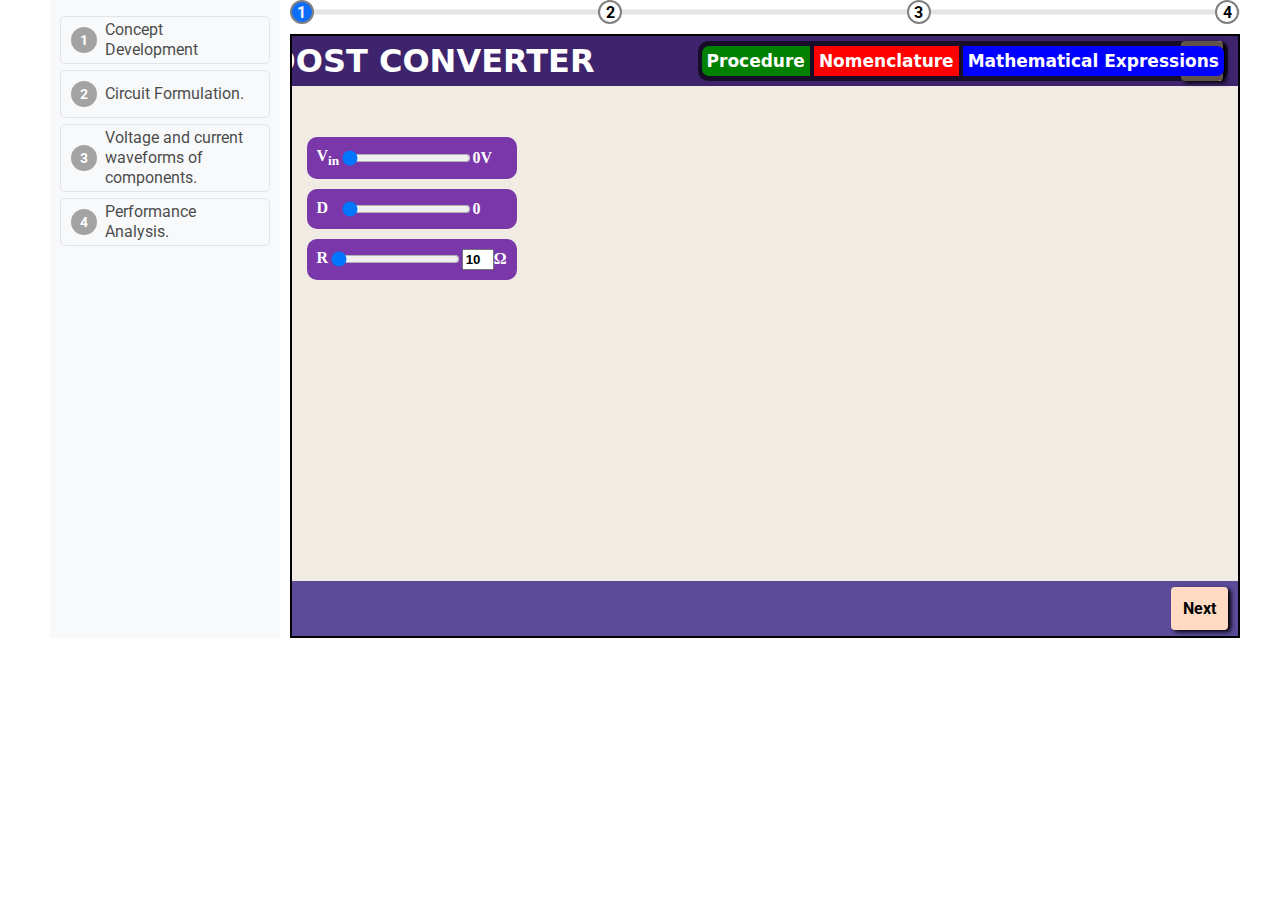
==== experiment/simulation/index.html @ bea398ca "EE1 initial commit" ====
<!DOCTYPE html>
<html lang="en">
  <head>
    <meta charset="UTF-8" />
    <meta name="viewport" content="width=device-width, initial-scale=1.0" />
    <title>Document</title>
    <link rel="stylesheet" href="./css/layout.css" />
    <link rel="stylesheet" href="./css/progressBar.css" />
    <script src="https://cdnjs.cloudflare.com/ajax/libs/animejs/3.2.1/anime.min.js"></script>
    <script src="https://cdnjs.cloudflare.com/ajax/libs/Chart.js/2.6.0/Chart.min.js"></script>
    <!-- <script src="https://cdn.jsdelivr.net/npm/chart.js"></script> -->
    <script src="https://code.jquery.com/jquery-3.7.1.js" integrity="sha256-eKhayi8LEQwp4NKxN+CfCh+3qOVUtJn3QNZ0TciWLP4=" crossorigin="anonymous"></script>
    <link rel="stylesheet" href="./css/imgs.css" />
    <link rel="stylesheet" href="./css/scenes.css" />
    <!-- <link rel="stylesheet" href="table.css" /> -->
    <link rel="stylesheet" href="./css/quiz.css" />
    <link rel="stylesheet" href="./css/certificate.css" />
    <link rel="stylesheet" href="./css/chart.css" />
    <link rel="stylesheet" href="./css/component_styling.css" />
  </head>
  <img src="" alt="" />
  <body>
    <!-- <body  onmousemove="getCursor(event)"> -->
    <!-- Mouse Position -->
    <!-- <div id="demo" style="position: absolute">
      <div id="info"></div>
    </div> -->
    <div class="main-container">
      <!-- * Drawer Side Navbar -->
      <nav id="drawer">
        <div class="codelab-time-container" style="display: none"></div>
        <div class="steps">
          <ol>
            <!-- <li class=""> 
              <a>
                <span class="step">
                  <span>Introduction</span>
                </span>
              </a>
            </li>
            <li class="">
              <a>
                <span class="step">
                  <span>Objective</span>
                </span>
              </a>
            </li> -->
            <li>
              <a>
                <span class="step">
                  <span>Concept Development</span>
                </span>
              </a>
            </li>
            <li>
              <a>
                <span class="step">
                  <span>
                    Circuit Formulation.
                  </span>
                </span>
              </a>
            </li>
            <li>
              <a>
                <span class="step">
                  <span>Voltage and current waveforms of components.</span>
                </span>
              </a>
            </li>
            <li>
              <a>
                <span class="step">
                  <span>
                    Performance Analysis.
                  </span>
                </span>
              </a>
            </li>
            <!-- <li>
              <a>
                <span class="step">
                  <span>Placing sheathing on the top of timber beam.</span>
                </span>
              </a>
            </li>
            <li>
              <a>
                <span class="step">
                  <span
                    >Placing inner and outer beam with the help of beam forming support (BFS) with extension.</span
                  >
                </span>
              </a>
            </li>
            <li>
              <a>
                <span class="step">
                  <span>Making Slab using short prop, aluminum beam and timber beam.</span>
                </span>
              </a>
            </li> -->
            <!-- <li>
              <a>
                <span class="step">
                  <span
                    >Attaching CT prop with steel waler using Head adapter and
                    foot adapter</span
                  >
                </span>
              </a>
            </li> -->
            <!-- <li> 
              <a>
                <span class="step">
                  <span
                    >Repeat step 2 to step 7 for building remaining sides</span
                  >
                </span>
              </a>
            </li> -->
            <!-- <li>
              <a>
                <span class="step">
                  <span>Completed</span>
                </span>
              </a>
            </li> -->
          </ol>
        </div>
      </nav>
      <div class="right-container">
        <div class="right-box">
          <!-- * Progress bar -->
          <section class="progress-bar">
            <div class="progressbar">
              <div class="progress" id="progress"></div>
              <div
                class="progress-step progress-step-active"
                data-title=""
              ></div>
              <div class="progress-step" data-title=""></div>
              <div class="progress-step" data-title=""></div>
              <div class="progress-step" data-title=""></div>
              <!-- <div class="progress-step" data-title=""></div> -->
              <!-- <div class="progress-step" data-title=""></div>
              <div class="progress-step" data-title=""></div> -->
              <!-- <div class="progress-step" data-title=""></div> -->
              <!-- <div class="progress-step" data-title=""></div> -->
              <!-- <div class="progress-step" data-title=""></div>
              <div class="progress-step" data-title=""></div>
              <div class="progress-step" data-title=""></div>
              <div class="progress-step" data-title=""></div> -->
            </div>
          </section>

          <main class="main-window">
            <!-- transparent layer for question -->
            <div class="transparent-box"></div>
            <section class="anime-header">
              <p style="text-transform: uppercase;position: relative;left: -80px;">BOost converter</p>
              
              <div class="btn-popup-box">
                <p class="btn-popup">Procedure</p>
                <p class="btn-popup">Nomenclature</p>
                <p class="btn-popup">Mathematical Expressions</p>
                <img class="btn-popup-window" src="" alt="" >
                <div class="btn-popup-window blur">
                </div>
              </div>

              <img
                class="btn btn-mute"
                style="height: 40px; z-index: 5; position: absolute; right: 5px"
                src="./src/images/template_imgs/speech_off_btn.png"
                title="Click To Mute"
              />
            </section>



            <!-- * Project Intro Goes Here -->
            <div class="project-intro">
              <span class="heading">Objective:</span>
              <p class="description">To Set the Beam and Slab using Flex System.</p>
              <span class="heading">Apparatus Materials:</span>
              <p class="description">
                Tripod Stand, CT prop, fourway head, Aluminium Beam, Timber Beam, Plywood Sheathing, Beam Forming support. 
              </p>
            </div>

            <!-- * Steps Heading Template -->
            <div class="step-heading">
              <p class="step-title">Step 1</p>
              <p class="step-description">
                Calculation of cross-sectional area:
              </p>
            
            </div>
            
            <!-- * Content Adder Box -->
            <ul class="content-adder-box">
              <!-- <li class="btn content-adder">Footing</li> -->
            </ul>

            <!-- * Blink Arrow -->
            <img
                class="blinkArrow"
                src="./src/images/template_imgs/blinkArrow.webp"
              />
            
            <section class="anime-main">
            <!-- <section class="anime-main" onmousemove="getCursor(event)"> -->
              <!-- * Welcome note About Experiment-->
              <div class="welcome-box">
                <img
                  class="iit-logo"
                  src="./src/images/iit-delhi-logo.png"
                  alt=""
                />
                <div class="title">
                  <span>Welcome to</span>
                  <span>Foundation in Beam Formwork Experiment</span>
                  <span
                    >of Formwork Technology in Civil Engineering Virtual
                    Lab</span
                  >
                  <span
                    >developed by Prof. K. N. Jha, Department of Civil
                    Engineering, IIT Delhi.</span
                  >
                </div>
                <div class="prof-description">
                  <img
                    class="prof-img"
                    src="./src/images/prof_image_kn_jha.jpeg"
                    alt="Prof. K. N. Jha Image"
                  />
                  <span>Prof. K. N. Jha</span>
                  <span>IIT Delhi</span>
                </div>
              </div>

              <!-- * Student Name section -->
              <form onsubmit="return false" class="user-input">
                <p>Enter your name:</p>
                <input type="text" name="" id="stuName" />
                <p class="error">Please enter your name before start</p>
                <input class="btn" id="nameSubmitBtn" type="submit" value="Start"/>
              </form>

              <!-- * Calculations Table -->
              <table class="measurements">
                <tbody>
                  <tr>
                    <th class="cell" colspan="2">Calculations:</th>
                  </tr>
                  <tr>
                    <th class="cell" scope="col">Total Length(m)</th>
                    <td class="cell"></td>
                  </tr>
                  <tr>
                    <th class="cell" scope="col">Weight(kg)</th>
                    <td class="cell"></td>
                  </tr>
                  <tr>
                    <th class="cell" scope="col">
                      Cross-sectional area (mm<sup>2</sup>)
                    </th>
                    <td class="cell"></td>
                  </tr>
                </tbody>
              </table>

              <!-- * Graphs -->
              <div class="graph_box">
                <canvas class="graph graph1"></canvas>
              </div>
              <div class="graph_box" >
                <canvas class="graph graph2"></canvas>
              </div>
              <div class="graph_box" >
                <canvas class="graph graph3"></canvas>
              </div>
              <div class="graph_box" >
                <canvas class="graph graph4"></canvas>
              </div>
              <div class="graph_box graph_box5" >
                <canvas class="graph graph5"></canvas>
              </div>
              
              <!-- part 3 first table -->
              <table class="part3_table_one">
                <thead>
                  <tr>
                    <th>S.No.</th>
                    <th>V<sub>in</sub>(V)</th>
                    <th>D</th>
                    <th>R</th>
                    <th>V<sub>o</sub>(V)</th>
                    <th>M</th>
                    <th>I<sub>in</sub>(A)</th>
                    <th>I<sub>o</sub>(A)</th>
                  </tr>
                </thead>
                <tbody>
                  <tr>
                    <td>1</td>
                    <td></td>
                    <td></td>
                    <td></td>
                    <td></td>
                    <td></td>
                    <td></td>
                    <td></td>
                  </tr>
                  <tr>
                    <td>2</td>
                    <td></td>
                    <td></td>
                    <td></td>
                    <td></td>
                    <td></td>
                    <td></td>
                    <td></td>
                  </tr>
                  <tr>
                    <td>3</td>
                    <td></td>
                    <td></td>
                    <td></td>
                    <td></td>
                    <td></td>
                    <td></td>
                    <td></td>
                  </tr>
                  <tr>
                    <td>4</td>
                    <td></td>
                    <td></td>
                    <td></td>
                    <td></td>
                    <td></td>
                    <td></td>
                    <td></td>
                  </tr>
                  <tr>
                    <td>5</td>
                    <td></td>
                    <td></td>
                    <td></td>
                    <td></td>
                    <td></td>
                    <td></td>
                    <td></td>
                  </tr>
                  <tr>
                    <td>6</td>
                    <td></td>
                    <td></td>
                    <td></td>
                    <td></td>
                    <td></td>
                    <td></td>
                    <td></td>
                  </tr>
                  <tr>
                    <td>7</td>
                    <td></td>
                    <td></td>
                    <td></td>
                    <td></td>
                    <td></td>
                    <td></td>
                    <td></td>
                  </tr>
                </tbody>
              </table>

              <!-- part 3 second table -->
              <div class="part3_table_two">
                <table>
                  <thead>
                    <tr>
                      <th colspan="2" >R1 (𝜴)</th>
                    </tr>
                    <tr>
                      <td colspan="2" class="table-btn-box btn-box1">
                        <button class="table-btn">5</button>
                        <button class="table-btn">10</button>
                        <button class="table-btn">15</button>
                      </td>
                    </tr>
                    <tr>
                      <th>D</th>
                      <th>M</th>
                    </tr>
                  </thead>
                  <tbody>
                    <tr>
                      <td>0.1</td>
                      <td></td>
                    </tr>
                    <tr>
                      <td>0.5</td>
                      <td></td>
                    </tr>
                    <tr>
                      <td>0.8</td>
                      <td></td>
                    </tr>
                    <tr>
                      <td>0.83</td>
                      <td></td>
                    </tr>
                    <tr>
                      <td>0.86</td>
                      <td></td>
                    </tr>
                    <tr>
                      <td>0.89</td>
                      <td></td>
                    </tr>
                    <tr>
                      <td>0.92</td>
                      <td></td>
                    </tr>
                  </tbody>
                </table>
               
                <table >
                  <thead>
                    <tr>
                      <th colspan="2" >R2 (𝜴)</th>
                    </tr>
                    <tr>
                      <td colspan="2" class="table-btn-box btn-box2 deactive">
                        <button class="table-btn">40</button>
                        <button class="table-btn">50</button>
                        <button class="table-btn">60</button>
                      </td>
                    </tr>
                    <tr>
                      <th>D</th>
                      <th>M</th>
                    </tr>
                  </thead>
                  <tbody>
                    <tr>
                      <td>0.1</td>
                      <td></td>
                    </tr>
                    <tr>
                      <td>0.5</td>
                      <td></td>
                    </tr>
                    <tr>
                      <td>0.8</td>
                      <td></td>
                    </tr>
                    <tr>
                      <td>0.83</td>
                      <td></td>
                    </tr>
                    <tr>
                      <td>0.86</td>
                      <td></td>
                    </tr>
                    <tr>
                      <td>0.89</td>
                      <td></td>
                    </tr>
                    <tr>
                      <td>0.92</td>
                      <td></td>
                    </tr>
                  </tbody>
                </table>
                
                <table >
                  <thead>
                    <tr>
                      <th colspan="2" >R3 (𝜴)</th>
                    </tr>
                    <tr>
                      <td colspan="2" class="table-btn-box btn-box3 deactive">
                        <button class="table-btn">300</button>
                        <button class="table-btn">325</button>
                        <button class="table-btn">350</button>
                      </td>
                    </tr>
                    <tr>
                      <th>D</th>
                      <th>M</th>
                    </tr>
                  </thead>
                  <tbody>
                    <tr>
                      <td>0.1</td>
                      <td></td>
                    </tr>
                    <tr>
                      <td>0.5</td>
                      <td></td>
                    </tr>
                    <tr>
                      <td>0.8</td>
                      <td></td>
                    </tr>
                    <tr>
                      <td>0.83</td>
                      <td></td>
                    </tr>
                    <tr>
                      <td>0.86</td>
                      <td></td>
                    </tr>
                    <tr>
                      <td>0.89</td>
                      <td></td>
                    </tr>
                    <tr>
                      <td>0.92</td>
                      <td></td>
                    </tr>
                  </tbody>
                </table>
              </div>

          <!-- part 3 first table -->
              <table class="part3_table_three">
                <thead>
                  <tr>
                    <th>S.No.</th>
                    <th>V<sub>in</sub>(V)</th>
                    <th>D</th>
                    <th>R<sub>1</sub></th>
                    <th>V<sub>o</sub>(V)</th>
                    <th>M</th>
                    <th>I<sub>in</sub>(A)</th>
                    <th>I<sub>o</sub>(A)</th>
                    <th>P<sub>in</sub>(W)</th>
                    <th>P<sub>o</sub>(W)</th>
                    <th>η %</th>
                  </tr>
                </thead>
                <tbody>
                  <tr>
                    <td>1</td>
                    <td></td>
                    <td></td>
                    <td></td>
                    <td></td>
                    <td></td>
                    <td></td>
                    <td></td>
                    <td></td>
                    <td></td>
                    <td></td>
                  </tr>
                  <tr>
                    <td>2</td>
                    <td></td>
                    <td></td>
                    <td></td>
                    <td></td>
                    <td></td>
                    <td></td>
                    <td></td>
                    <td></td>
                    <td></td>
                    <td></td>
                  </tr>
                  <tr>
                    <td>3</td>
                    <td></td>
                    <td></td>
                    <td></td>
                    <td></td>
                    <td></td> 
                    <td></td>
                    <td></td>
                    <td></td>
                    <td></td>
                    <td></td>
                  </tr>
                  <tr>
                    <td>4</td>
                    <td></td>
                    <td></td>
                    <td></td>
                    <td></td>
                    <td></td>
                    <td></td>
                    <td></td>
                    <td></td>
                    <td></td>
                    <td></td>
                  </tr>
                  <tr>
                    <td>5</td>
                    <td></td>
                    <td></td>
                    <td></td>
                    <td></td>
                    <td></td>
                    <td></td>
                    <td></td>
                    <td></td>
                    <td></td>
                    <td></td>
                  </tr>
                  <tr>
                    <td>6</td>
                    <td></td>
                    <td></td>
                    <td></td>
                    <td></td>
                    <td></td>
                    <td></td>
                    <td></td>
                    <td></td>
                    <td></td>
                    <td></td>
                  </tr>
                  <tr>
                    <td>7</td>
                    <td></td>
                    <td></td>
                    <td></td>
                    <td></td>
                    <td></td>
                    <td></td>
                    <td></td>
                    <td></td>
                    <td></td>
                    <td></td>
                  </tr>
                </tbody>
              </table>

               <!-- part 3 four table -->
               <table class="part3_table_four">
                <thead>
                  <tr>
                    <th>v<sub>in</sub>(V)</th>
                    <th>D</th>
                    <th>R</th>
                    <th>v<sub>o</sub>(V)</th>
                    <th>M</th>
                    <th>I<sub>L2</sub>(A)</th>
                    <th>I<sub>o</sub>(A)</th>
                    
                  </tr>
                </thead>
                <tbody>
                  <tr>
                    <td></td>
                    <td></td>
                    <td></td>
                    <td></td>
                    <td></td>
                    <td></td>
                    <td></td>
                    
                  </tr>
                  
                </tbody>
              </table>

              <table class="part3_table_four_2">
                <thead>
                  <tr>
                    <th>Component</th>
                    <th>Voltage Rating (V)</th>
                    <th>Current Rating (A)</th>
                  </tr>
                </thead>
                <tbody>
                  <tr>
                    <td>Switch(v<sub>S</sub>, i<sub>S</sub>)</td>
                    <td>> v<sub>0</sub> (value)</td>
                    <td>> i<sub>L2</sub> (value)</td>
                  </tr>
                  <tr>
                    <td>Diode(v<sub>D</sub>, i<sub>D</sub>)</td>
                    <td>> v<sub>0</sub> (value)</td>
                    <td>> i<sub>L2</sub> (value)</td>
                  </tr>
                  <tr>
                    <td>Capacitor(v<sub>C</sub>, i<sub>C</sub>)</td>
                    <td>> v<sub>0</sub> (value)</td>
                    <td>> (i<sub>L2</sub>-i<sub>0</sub>) (value)</td>
                  </tr>
                </tbody>
              </table>

              <!-- * Result table -->
              <!-- removed -->

              <!-- * chart Js Canvas-->
              <div class="chart">
                <canvas id="myChart"></canvas>
              </div>
                          
              <!-- * Input box format for in anime questions -->
              <form onsubmit="return false" class="temp-input">
                <span class="text1"></span
                ><input class="input" type="text" name="" id="ipnum" /><span
                  class="text2"
                ></span>
                <p class="error"></p>
                <input class="submit-btn btn" type="submit" value="Submit" />
              </form>

              <!-- * Template element -->
              <div class="utm-button"></div>

              <!-- * Quiz container -->
              <div class="quiz-container" id="quiz">
                <div class="quiz-header">
                  <div class="title">
                    <h2 id="question">Question text</h2>
                    <!-- <span id="closeQuiz">X</span> -->
                  </div>
                  <ul>
                    <li>
                      <input type="radio" id="a" name="answer" class="answer" />
                      <label id="a_text" for="a">Question</label>
                    </li>
                    <li>
                      <input type="radio" id="b" name="answer" class="answer" />
                      <label id="b_text" for="b">Question</label>
                    </li>
                    <li>
                      <input type="radio" id="c" name="answer" class="answer" />
                      <label id="c_text" for="c">Question</label>
                    </li>
                    <li>
                      <input type="radio" id="d" name="answer" class="answer" />
                      <label id="d_text" for="d">Question</label>
                    </li>
                    <li>
                      <p id="quizAns" style="color: green">India</p>
                    </li>
                  </ul>
                </div>
                <button id="quizSubmit">Submit</button>
              </div>

              <!-- * End Certificate Template -->
              <div class="certificate">
                <div class="header">
                  <img src="./src/images/logo.png" alt="" class="logo" />
                  <span class="title cursive">Certificate of Completion</span>
                </div>
                <div class="student-detail">
                  <div class="row">
                    <span
                      style="text-transform: capitalize"
                      class="bold red"
                      id="certificateStuName"
                      >Sneha Jadon</span
                    >
                  </div>
                  <div class="row">
                    <span class="cursive" style="text-align: center"
                      >has succesfully performed Virtaul Lab Experiment on
                    </span>
                    <span
                      style="font-size: 1.5rem; text-transform: capitalize"
                      class="bold sans red"
                      >Foundation in foamwork</span
                    >
                  </div>
                  <div class="">
                    <!-- <span class="cursive">and secured</span>
                    <span class="bold sans" id="quizScore">0</span>
                    <span class="bold sans">/5 Marks</span>
                    <span class="cursive">at</span> -->
                    <span class="bold sans" id="certificateDate"
                      >Date 10-10-2023</span
                    >
                  </div>
                  <div class="row">
                    <span class="cursive"
                      >which is developed by
                      <span class="bold sans">VIRTUAL LABS - IIT Delhi</span>
                    </span>
                  </div>
                </div>
              </div>

              <!-- * Slider Box -->
              <div class="slider-box" style="z-index: 1000">
                <div class="slider slider_vIn">
                  <span class="title">V<sub>in</sub></span>
                  <div class="range-slider">
                    <input
                      class="range-slider__range"
                      type="range"
                      value="12"
                      min="12"
                      max="36"
                      step="12"
                    />
                    <span class="range-slider__value">0</span>
                    <span> V</span>
                  </div>
                </div>
          
                <div class="slider slider_D">
                  <span class="title">D</span>
                  <div class="range-slider">
                    <input
                      class="range-slider__range"
                      type="range"
                      value="0.1"
                      min="0.1"
                      max="0.95"
                      step="0.01"
                    />
                    <span class="range-slider__value">0</span>
                    <span></span>
                  </div>
                </div>
          
                <div class="slider slider_R">
                  <span class="title">R</span>
                  <div class="range-slider">
                    <input
                      class="range-slider__range"
                      type="range"
                      value="10"
                      min="10"
                      max="500"
                    />
                    <input
                      value="10"
                      type="input"
                      class="range-slider__value resistance-input"
                    />
                    <span> Ω</span>
                  </div>
                </div>
              </div>

              <!-- ! Delte Reset Buttons -->
              <div class="btn btn-reset">
                Reset                
              </div>
              <div class="btn btn-delete">
                Delete
              </div>

              <!--! transparent html element  -->

              <button class="btn-transparent btn btn-deactive">
                Next
              </button>

              <!-- * Images that is used in all steps -->
              <!-- * class main-window-imgs -->
              <!-- ! Example -->
                  <!-- ! Red blink arrow -->
              <img
                class="blinkArrowRed"
                src="./src/images/template_imgs/blinkArrowRed.png"
              />
              
              <img
                class="main-window-imgs"
                src="./src/images/template_imgs/arrow.png"
                title="arrow"
                alt="arrow"
              />

              <img
                class="main-window-imgs"
                src="./src/images/template_imgs/blinkArrow.webp"
              />

              <img
                class="main-window-imgs"
                src="./src/images/template_imgs/laerrow.png"
                title="laerrow"
                alt="laerrow"
              />

              <img
                class="main-window-imgs"
                src="./src/images/template_imgs/laerrow2.png"
                title="laerrow2"
                alt="laerrow2"
              />

              <img
                class="main-window-imgs"
                src="./src/images/template_imgs/logo.png"
                title="logo"
                alt="logo"
              />

              <img
                class="main-window-imgs"
                src="./src/images/template_imgs/man.png"
                title="man"
                alt="man"
              />

              <img
                class="main-window-imgs"
                src="./src/images/template_imgs/measurearrow.png"
                title="measurearrow"
                alt="measurearrow"
              />

              <img
                class="main-window-imgs"
                src="./src/images/template_imgs/measurearrow2.png"
                title="measurearrow2"
                alt="measurearrow2"
              />

              <img
                class="main-window-imgs"
                src="./src/images/template_imgs/redsize.png"
                title="redsize"
                alt="redsize"
              />

              <img
                class="main-window-imgs"
                src="./src/images/template_imgs/speech_off_btn.png"
                title="speech_off_btn"
                alt="speech_off_btn"
              />

              <img
                class="main-window-imgs"
                src="./src/images/template_imgs/speech_on_btn.png"
                title="speech_on_btn"
                alt="speech_on_btn"
              />

              <img
                class="main-window-imgs"
                src="./src/images/template_imgs/talk_cloud.png"
                title="talk_cloud"
                alt="talk_cloud"
              />
              <img
                class="main-window-imgs"
                src="./src/images/template_imgs/iit-delhi-logo.png"
                title="iit-delhi-logo"
                alt="iit-delhi-logo"
              />
              
            
    <!-- <img
    class="main-window-imgs"
    src="./src/images/aluminium_beam1.png"
    title="aluminium_beam1.png"
    alt="aluminium_beam1.png"
/> -->



<img
class="main-window-imgs"
src="./src/images/box_img.png"
title="box_img.png"
alt="box_img.png"
/>

<img
class="main-window-imgs"
src="./src/images/component_battery.png"
title="component_battery.png"
alt="component_battery.png"
/>

<img
class="main-window-imgs"
src="./src/images/component_capacitor.png"
title="component_capacitor.png"
alt="component_capacitor.png"
/>

<img
class="main-window-imgs"
src="./src/images/component_diode.png"
title="component_diode.png"
alt="component_diode.png"
/>

<img
class="main-window-imgs"
src="./src/images/component_inductor.png"
title="component_inductor.png"
alt="component_inductor.png"
/>

<img
class="main-window-imgs"
src="./src/images/component_mosfet.png"
title="component_mosfet.png"
alt="component_mosfet.png"
/>

<img
class="main-window-imgs"
src="./src/images/component_register.png"
title="component_register.png"
alt="component_register.png"
/>

<img
class="main-window-imgs"
src="./src/images/full_circuit.png"
title="full_circuit.png"
alt="full_circuit.png"
/>

<img
class="main-window-imgs"
src="./src/images/full_circuit2.png"
title="full_circuit2.png"
alt="full_circuit2.png"
/>
<img
class="main-window-imgs"
src="./src/images/circuit_full_2.png"
title="circuit_full_2.png"
alt="circuit_full_2.png"
/>

<img
class="main-window-imgs"
src="./src/images/circuit_full_3.png"
title="circuit_full_3.png"
alt="circuit_full_3.png"
/>

<img
class="main-window-imgs"
src="./src/images/part_3_graph_arrow.png"
title="part_3_graph_arrow.png"
alt="part_3_graph_arrow.png"
/>

<img
class="main-window-imgs" 
style="cursor: pointer;"
src="./src/images/part_3_option_1.png"
title="part_3_option_1.png"
alt="part_3_option_1.png"
/>

<img
class="main-window-imgs" 
style="cursor: pointer;"
src="./src/images/part_3_option_2.png"
title="part_3_option_2.png"
alt="part_3_option_2.png"
/>

<img
class="main-window-imgs" 
style="cursor: pointer;"
src="./src/images/part_3_option_3.png"
title="part_3_option_3.png"
alt="part_3_option_3.png"
/>

<img
class="main-window-imgs" 
style="cursor: pointer;"
src="./src/images/part_3_option_4.png"`
title="part_3_option_4.png"
alt="part_3_option_4.png"
/>

<img
class="btn-record main-window-imgs"
style="cursor: pointer;z-index: 1000;"
src="./src/images/record_btn.png"
/>
<img
class="main-window-imgs"
src="./src/images/part_2_circuit.png"
/>

<img
class="main-window-imgs"
src="./src/images/part_2_graph_1.png"
/>

<img
class="main-window-imgs"
src="./src/images/part_2_graph_2.png"
/>

<img
class="main-window-imgs"
src="./src/images/part_2_graph_3.png"
/>

<img
class="main-window-imgs"
src="./src/images/run_btn.png"
/>

<img
        class="main-window-imgs"
        src="./src/images/right_tick.png"
    />
    <img
    class="main-window-imgs"
    src="./src/images/right_tick.png"
    alt="right_tick.png"
/>
    <img
    class="main-window-imgs"
    src="./src/images/right_tick.png"
    alt="right_tick.png"
/>
    <img
    class="main-window-imgs"
    src="./src/images/right_tick.png"
    alt="right_tick.png"
/>
    <img
    class="main-window-imgs"
    src="./src/images/right_tick.png"
    alt="right_tick.png"
/>
<img
        class="main-window-imgs"
        src="./src/images/graph2_arrow.png"
    />
<img
        class="main-window-imgs"
        src="./src/images/graph2_arrow.png"
    />
<img
        class="main-window-imgs"
        src="./src/images/part_2_graph_empty.png"
    />
<img
        class="main-window-imgs"
        src="./src/images/part_3_option_4_graph.png"
    />

    <!-- Theory -->

    <img
    class="main-window-imgs theory"
    src="./src/images/Theory/slide_1.png"
    alt="slide_1.png"
/>

 <img
    class="main-window-imgs theory"
    src="./src/images/Theory/slide_2.png"
    alt="slide_2.png"
/>

 <img
    class="main-window-imgs theory"
    src="./src/images/Theory/slide_3_page_1.png"
    alt="slide_3_page_1.png"
/>

 <img
    class="main-window-imgs theory"
    src="./src/images/Theory/slide_3_page_2.png"
    alt="slide_3_page_2.png"
/>

 <img
    class="main-window-imgs theory"
    src="./src/images/Theory/slide_3_page_3.png"
    alt="slide_3_page_3.png"
/>

 <img
    class="main-window-imgs theory"
    src="./src/images/Theory/slide_3_page_4.png"
    alt="slide_3_page_4.png"
/>

 <img
    class="main-window-imgs theory"
    src="./src/images/Theory/slide_4_page_1.png"
    alt="slide_4_page_1.png"
/>

 <img
    class="main-window-imgs theory"
    src="./src/images/Theory/slide_4_page_1_fan.png"
    alt="slide_4_page_1_fan.png"
/>

 <img
    class="main-window-imgs theory"
    src="./src/images/Theory/slide_4_page_2_battery_1.png"
    alt="slide_4_page_2_battery_1.png"
/>

 <img
    class="main-window-imgs theory"
    src="./src/images/Theory/slide_4_page_2_battery_2.png"
    alt="slide_4_page_2_battery_2.png"
/>

 <img
    class="main-window-imgs theory"
    src="./src/images/Theory/slide_4_page_2_battery_3.png"
    alt="slide_4_page_2_battery_3.png"
/>

 <img
    class="main-window-imgs theory"
    src="./src/images/Theory/slide_4_page_2_volt_text.png"
    alt="slide_4_page_2_volt_text.png"
/>

 <img
    class="main-window-imgs theory"
    src="./src/images/Theory/slide_4_page_3_text_1.png"
    alt="slide_4_page_3_text_1.png"
/>

 <img
    class="main-window-imgs theory"
    src="./src/images/Theory/slide_4_page_3_text_2.png"
    alt="slide_4_page_3_text_2.png"
/>

 <img
    class="main-window-imgs theory"
    src="./src/images/Theory/slide_4_page_3_wire.png"
    alt="slide_4_page_3_wire.png"
/>

 <img
    class="main-window-imgs theory"
    src="./src/images/Theory/slide_5_page_1.png"
    alt="slide_5_page_1.png"
/>

 <img
    class="main-window-imgs theory"
    src="./src/images/Theory/slide_5_page_2_text_1.png"
    alt="slide_5_page_2_text_1.png"
/>

 <img
    class="main-window-imgs theory"
    src="./src/images/Theory/slide_5_page_2_volt_text.png"
    alt="slide_5_page_2_volt_text.png"
/>

 <img
    class="main-window-imgs theory"
    src="./src/images/Theory/slide_5_page_3_1_text_1.png"
    alt="slide_5_page_3_1_text_1.png"
/>

 <img
    class="main-window-imgs theory"
    src="./src/images/Theory/slide_5_page_3_2_wire.png"
    alt="slide_5_page_3_2_wire.png"
/>

 <img
    class="main-window-imgs theory"
    src="./src/images/Theory/slide_5_page_3_3_light.png"
    alt="slide_5_page_3_3_light.png"
/>

 <img
    class="main-window-imgs theory"
    src="./src/images/Theory/slide_5_page_3_4_blast.gif"
    alt="slide_5_page_3_4_blast.gif"
/>

 <img
    class="main-window-imgs theory"
    src="./src/images/Theory/slide_5_page_3_5_cross.png"
    alt="slide_5_page_3_5_cross.png"
/>

 <img
    class="main-window-imgs theory"
    src="./src/images/Theory/slide_5_page_3_6_emoji.png"
    alt="slide_5_page_3_6_emoji.png"
/>

 <img
    class="main-window-imgs theory"
    src="./src/images/Theory/slide_5_page_3_7_text_2.png"
    alt="slide_5_page_3_7_text_2.png"
/>

 <img
    class="main-window-imgs theory"
    src="./src/images/Theory/slide_5_page_3_8_text_3.png"
    alt="slide_5_page_3_8_text_3.png"
/>

 <img
    class="main-window-imgs theory"
    src="./src/images/Theory/slide_5_page_4_1_text_1.png"
    alt="slide_5_page_4_1_text_1.png"
/>

 <img
    class="main-window-imgs theory"
    src="./src/images/Theory/slide_6_page_1.png"
    alt="slide_6_page_1.png"
/>

 <img
    class="main-window-imgs theory"
    src="./src/images/Theory/slide_6_page_2_1_text_1.png"
    alt="slide_6_page_2_1_text_1.png"
/>

 <img
    class="main-window-imgs theory"
    src="./src/images/Theory/slide_6_page_2_2_emoji_blink.png"
    alt="slide_6_page_2_2_emoji_blink.png"
/>

 <img
    class="main-window-imgs theory"
    src="./src/images/Theory/slide_6_page_3_1_text_1.png"
    alt="slide_6_page_3_1_text_1.png"
/>

 <img
    class="main-window-imgs theory"
    src="./src/images/Theory/slide_6_page_3_2_emoji_blink.png"
    alt="slide_6_page_3_2_emoji_blink.png"
/>

 <img
    class="main-window-imgs theory"
    src="./src/images/Theory/slide_7_page_1_1.png"
    alt="slide_7_page_1_1.png"
/>

 <img
    class="main-window-imgs theory"
    src="./src/images/Theory/slide_7_page_1_2.png"
    alt="slide_7_page_1_2.png"
/>

 <img
    class="main-window-imgs theory"
    src="./src/images/Theory/slide_7_page_1_3.png"
    alt="slide_7_page_1_3.png"
/>

 <img
    class="main-window-imgs theory"
    src="./src/images/Theory/slide_8_page_1.png"
    alt="slide_8_page_1.png"
/>

 <img
    class="main-window-imgs theory"
    src="./src/images/Theory/slide_8_page_2_and_rotate_the_fan.png"
    alt="slide_8_page_2_and_rotate_the_fan.png"
/>

 <img
    class="main-window-imgs theory"
    src="./src/images/Theory/slide_8_page_3_1.png"
    alt="slide_8_page_3_1.png"
/>

 <img
    class="main-window-imgs theory"
    src="./src/images/Theory/slide_8_page_3_2_light.png"
    alt="slide_8_page_3_2_light.png"
/>

 <img
    class="main-window-imgs theory"
    src="./src/images/Theory/slide_8_page_3_3_blank.png"
    alt="slide_8_page_3_3_blank.png"
/>

 <img
    class="main-window-imgs theory"
    src="./src/images/Theory/slide_8_page_3_4_emoji.png"
    alt="slide_8_page_3_4_emoji.png"
/>

 <img
    class="main-window-imgs theory"
    src="./src/images/Theory/slide_8_page_3_5_text.png"
    alt="slide_8_page_3_5_text.png"
/>

 <img
    class="main-window-imgs theory"
    src="./src/images/Theory/slide_9.png"
    alt="slide_9.png"
/>

 <img
    class="main-window-imgs theory"
    src="./src/images/Theory/slide_10_page_1.png"
    alt="slide_10_page_1.png"
/>

 <img
    class="main-window-imgs theory"
    src="./src/images/Theory/slide_10_page_2.png"
    alt="slide_10_page_2.png"
/>

 <img
    class="main-window-imgs theory"
    src="./src/images/Theory/slide_10_page_3.png"
    alt="slide_10_page_3.png"
/>

 <img
    class="main-window-imgs theory"
    src="./src/images/Theory/slide_10_page_4_1.png"
    alt="slide_10_page_4_1.png"
/>

 <img
    class="main-window-imgs theory"
    src="./src/images/Theory/slide_10_page_4_2_plus.png"
    alt="slide_10_page_4_2_plus.png"
/>

 <img
    class="main-window-imgs theory"
    src="./src/images/Theory/slide_10_page_4_3_minus.png"
    alt="slide_10_page_4_3_minus.png"
/>

 <img
    class="main-window-imgs theory"
    src="./src/images/Theory/slide_10_page_4_4_arrow.png"
    alt="slide_10_page_4_4_arrow.png"
/>

 <img
    class="main-window-imgs theory"
    src="./src/images/Theory/slide_10_page_4_5_text.png"
    alt="slide_10_page_4_5_text.png"
/>

 <img
    class="main-window-imgs theory"
    src="./src/images/Theory/slide_11_page_1.png"
    alt="slide_11_page_1.png"
/>

 <img
    class="main-window-imgs theory"
    src="./src/images/Theory/slide_11_page_2_1.png"
    alt="slide_11_page_2_1.png"
/>

 <img
    class="main-window-imgs theory"
    src="./src/images/Theory/slide_11_page_2_2_blink.png"
    alt="slide_11_page_2_2_blink.png"
/>

 <img
    class="main-window-imgs theory"
    src="./src/images/Theory/slide_11_page_3_1.png"
    alt="slide_11_page_3_1.png"
/>

 <img
    class="main-window-imgs theory"
    src="./src/images/Theory/slide_11_page_3_2_rotate_it.png"
    alt="slide_11_page_3_2_rotate_it.png"
/>

 <img
    class="main-window-imgs theory"
    src="./src/images/Theory/slide_11_page_3_3_text_and_arrow.png"
    alt="slide_11_page_3_3_text_and_arrow.png"
/>

 <img
    class="main-window-imgs theory"
    src="./src/images/Theory/slide_12_page_1.png"
    alt="slide_12_page_1.png"
/>

 <img
    class="main-window-imgs theory"
    src="./src/images/Theory/slide_12_page_2_1_pwm_blink.png"
    alt="slide_12_page_2_1_pwm_blink.png"
/>

 <img
    class="main-window-imgs theory"
    src="./src/images/Theory/slide_12_page_2_2.png"
    alt="slide_12_page_2_2.png"
/>

 <img
    class="main-window-imgs theory"
    src="./src/images/Theory/slide_12_page_2_3_text.png"
    alt="slide_12_page_2_3_text.png"
/>

 <img
    class="main-window-imgs theory"
    src="./src/images/Theory/slide_12_page_3_1_pwn_blink.png"
    alt="slide_12_page_3_1_pwn_blink.png"
/>

 <img
    class="main-window-imgs theory"
    src="./src/images/Theory/slide_12_page_3_2.png"
    alt="slide_12_page_3_2.png"
/>

 <img
    class="main-window-imgs theory"
    src="./src/images/Theory/slide_12_page_3_3_text.png"
    alt="slide_12_page_3_3_text.png"
/>

 <img
    class="main-window-imgs theory"
    src="./src/images/Theory/slide_12_page_3_4_text_2.png"
    alt="slide_12_page_3_4_text_2.png"
/>

 <img
    class="main-window-imgs theory"
    src="./src/images/Theory/slide_13_page_1.png"
    alt="slide_13_page_1.png"
/>

 <img
    class="main-window-imgs theory"
    src="./src/images/Theory/slide_13_page_2.png"
    alt="slide_13_page_2.png"
/>

 <img
    class="main-window-imgs theory"
    src="./src/images/Theory/slide_13_page_3_1_plus.png"
    alt="slide_13_page_3_1_plus.png"
/>

 <img
    class="main-window-imgs theory"
    src="./src/images/Theory/slide_13_page_3_2_minus_rotate_both.png"
    alt="slide_13_page_3_2_minus_rotate_both.png"
/>

 <img
    class="main-window-imgs theory"
    src="./src/images/Theory/slide_13_page_3_4.png"
    alt="slide_13_page_3_4.png"
/>

 <img
    class="main-window-imgs theory"
    src="./src/images/Theory/slide_13_page_3_5_text.png"
    alt="slide_13_page_3_5_text.png"
/>
<img
        class="main-window-imgs theory"
        src="./src/images/Theory/slide_14_helper.png"
        alt="slide_14_helper.png"
    />
    
     <img
        class="main-window-imgs theory"
        src="./src/images/Theory/slide_14_page_1.png"
        alt="slide_14_page_1.png"
    />
    
     <img
        class="main-window-imgs theory"
        src="./src/images/Theory/slide_14_page_1_ball.png"
        alt="slide_14_page_1_ball.png"
    />
    
     <img
        class="main-window-imgs theory"
        src="./src/images/Theory/slide_14_page_2_1_blink.png"
        alt="slide_14_page_2_1_blink.png"
    />
    
     <img
        class="main-window-imgs theory"
        src="./src/images/Theory/slide_14_page_2_2_text.png"
        alt="slide_14_page_2_2_text.png"
    />
    
     <img
        class="main-window-imgs theory"
        src="./src/images/Theory/slide_14_page_3_1_symbols.png"
        alt="slide_14_page_3_1_symbols.png"
    />
    
     <img
        class="main-window-imgs theory"
        src="./src/images/Theory/slide_14_page_3_2_green_graph_and_start_ball.png"
        alt="slide_14_page_3_2_green_graph_and_start_ball.png"
    />
    
     <img
        class="main-window-imgs theory"
        src="./src/images/Theory/slide_14_page_3_3_white_image_for_blue_line.png"
        alt="slide_14_page_3_3_white_image_for_blue_line.png"
    />
    
     <img
        class="main-window-imgs theory"
        src="./src/images/Theory/slide_15_page_1.png"
        alt="slide_15_page_1.png"
    />
    
     <img
        class="main-window-imgs theory"
        src="./src/images/Theory/slide_15_page_1_ball.png"
        alt="slide_15_page_1_ball.png"
    />
    
     <img
        class="main-window-imgs theory"
        src="./src/images/Theory/slide_15_page_1_green_graph.png"
        alt="slide_15_page_1_green_graph.png"
    />
    
     <img
        class="main-window-imgs theory"
        src="./src/images/Theory/slide_15_page_1_minus.png"
        alt="slide_15_page_1_minus.png"
    />
    
     <img
        class="main-window-imgs theory"
        src="./src/images/Theory/slide_15_page_1_plus.png"
        alt="slide_15_page_1_plus.png"
    />
    
     <img
        class="main-window-imgs theory"
        src="./src/images/Theory/slide_15_page_2_1_blink.png"
        alt="slide_15_page_2_1_blink.png"
    />
    
     <img
        class="main-window-imgs theory"
        src="./src/images/Theory/slide_15_page_2_2_text.png"
        alt="slide_15_page_2_2_text.png"
    />
    
     <img
        class="main-window-imgs theory"
        src="./src/images/Theory/slide_15_page_3_1_arrow_and_text.png"
        alt="slide_15_page_3_1_arrow_and_text.png"
    />
    
     <img
        class="main-window-imgs theory"
        src="./src/images/Theory/slide_15_page_3_1_white.png"
        alt="slide_15_page_3_1_white.png"
    />
    
     <img
        class="main-window-imgs theory"
        src="./src/images/Theory/slide_15_page_3_2_graph.png"
        alt="slide_15_page_3_2_graph.png"
    />
    
     <img
        class="main-window-imgs theory"
        src="./src/images/Theory/slide_15_page_3_3_text.png"
        alt="slide_15_page_3_3_text.png"
    />
    <img
    class="main-window-imgs"
    src="./src/images/formulas_component_stress.png"
    alt="formulas_component_stress.png"
/>

 <img
    class="main-window-imgs"
    src="./src/images/formulas_efficiency.png"
    alt="formulas_efficiency.png"
/>

 <img
    class="main-window-imgs"
    src="./src/images/formulas_ideal.png"
    alt="formulas_ideal.png"
/>

 <img
    class="main-window-imgs"
    src="./src/images/formulas_nomenclautre.png"
    alt="formulas_nomenclautre.png"
/>

 <img
    class="main-window-imgs"
    src="./src/images/formulas_non_ideal.png"
    alt="formulas_non_ideal.png"
/>

 <img
    class="main-window-imgs"
    src="./src/images/formulas_procedure.png"
    alt="formulas_procedure.png"
/>

 <img
    class="main-window-imgs"
    src="./src/images/formulas_universal.png"
    alt="formulas_universal.png"
/>




              <!-- * Videos -->
              <!-- <video muted class="main-window-videos" src="./src/videos/yoke_front_to_back.mp4"></video> -->
              <video muted class="main-window-videos" src="./src/videos/bfs_installation.mp4"></video>

              <!-- * Video Box -->
              <div class="video-box">
                <video muted class="video" src="" autoplay></video>
                <div class="controls" title="Click to Restart">
                  <span class="title">Title</span>
                  <button class="btn restart">
                    <img src="./src/images/template_imgs/restart_btn.png" alt="" />
                  </button>
                </div>
              </div>

              <!-- * Question mark box -->
              <div class="qs qs1">?</div>
              <div class="qs qs2">?</div>
              <div class="qs qs3">?</div>
              <div class="qs qs4">?</div>
              <div class="qs qs5">?</div>
              <div class="qs qs6">?</div>

              <!-- * Image Box -->
              <div class="image-box">
                <img class="image" src="" alt="">
                <p class="title">Image Box</p>
              </div>

             <!-- * Temp texts for showing some text in anime -->
              <span
                style="background-color:white; height: fit-content; font-size: large; border-radius: 5px; width: 120px; font-weight: bolder"
                class="temp-text"
              ></span>
              <span
                style="background-color: transparent; font-weight: bold"
                class="temp temp-text2"
              ></span>
              <span
                style="background-color: transparent; font-weight: bold"
                class="temp temp-title1"
              ></span>
              <span
                style="background-color: transparent; font-weight: bold"
                class="temp temp-title2"
              ></span>
              <span
                style="background-color: transparent; font-weight: bold"
                class="temp temp-title3"
              ></span>
              <span
                style="background-color: transparent; font-weight: bold"
                class="temp temp-title4"
              ></span>
              <span
                style="background-color: transparent; font-weight: bold"
                class="temp temp-title5"
              ></span>
              <span
                style="background-color: transparent; font-weight: bold"
                class="temp temp-title6"
              ></span>
              <span
                style="background-color: transparent; font-weight: bold"
                class="temp temp-title7"
              ></span>
              <span
                style="background-color: transparent; font-weight: bold"
                class="temp temp-title8"
              ></span>
              <span
                style="background-color: transparent; font-weight: bold"
                class="temp temp-title9"
              ></span>
              <span
                style="background-color: transparent; font-weight: bold"
                class="temp temp-title10"
              ></span>
              <span
                style="background-color: transparent; font-weight: bold"
                class="temp temp-title11"
              ></span>
              <span
                style="background-color: transparent; font-weight: bold"
                class="temp temp-title12"
              ></span>
              <span
                style="background-color: transparent; font-weight: bold"
                class="temp temp-title13"
              ></span>
              <span
                style="background-color: transparent; font-weight: bold"
                class="temp temp-title14"
              ></span>
              <span
                style="background-color: transparent; font-weight: bold"
                class="temp temp-title15"
              ></span>
              <span
                style="background-color: transparent; font-weight: bold"
                class="temp temp-title16"
              ></span>
              <span
                style="background-color: transparent; font-weight: bold"
                class="temp temp-title17"
              ></span>
              <span
                style="background-color: transparent; font-weight: bold"
                class="temp temp-title18"
              ></span>
              <span
                style="background-color: transparent; font-weight: bold"
                class="temp temp-title19"
              ></span>
              <span
                style="background-color: transparent; font-weight: bold"
                class="temp temp-title20"
              ></span>
              <span
                style="background-color: transparent; font-weight: bold"
                class="temp temp-title21"
              ></span>
            </section>

            <!-- * Anime Footer -->
            <section class="anime-footer">
              <btn style="display: none;" class="btn btn-back">Back</btn>
              <!-- * Bottom Subtitles Div -->
              <div style="margin-left: 10px;" class="steps-subtitle">
                <!-- <p class="user-name">Hey👋 Sneha</p> -->
                <p style="text-align: center; font-size: 1.1em; " class="subtitle" id="subtitle"></p>
              </div>
              <btn class="btn btn-next" >Next</btn>
              <btn
                class="btn btn-save"
                style="position: absolute; right: 90px; bottom: 5px"
                >Download</btn
              >
            </section>
          </main>
        </div>
      </div>
    </div>

    <script src="./js/src.js"></script>
    <script src="https://cdnjs.cloudflare.com/ajax/libs/typed.js/2.0.10/typed.js"></script>
    <script src="./js/progressBar.js"></script>
    <script src="./js/layout.js"></script>
    <script src="./js/formulas.js"></script>
    <script src="./js/main.js"></script>
  </body>
</html>
---- experiment/simulation/css/layout.css ----
/* #drawer  */
@import url('https://fonts.googleapis.com/css?family=Roboto&display=swap');
body{
    margin: 0;
    display: flex;
    justify-content: center;
    /* padding-top: 70px; */
    font-family: Roboto;
}
#drawer{
    font-family: Roboto,Noto,sans-serif;
    min-width: 230px;
    max-width: 230px;
    padding: 10px;
    background-color: #f8f9fa;
    height: 638px;
    overflow-y: auto;
    grid-area: drawer;
    grid-column-start: 1;
}

#drawer ol{
    list-style: none;
    margin: 0px auto !important;
    padding: 0;
}

#drawer ol li{
    display: flex;
    justify-content: start;
    align-items: center;
    margin: 6px 0;
    padding: 3px 10px;
    min-height: 48px;
    border-radius: 5px;
    border: 1px solid rgb(218, 220, 224);
    counter-increment: li-count;
    opacity: 0.7;
    line-height: 20px;
    font-stretch: 100%;
}

#drawer ol li a .step{
    display: flex;
    justify-content: center;
    align-items: center;
}
#drawer ol li a .step::before{
    content: counter(li-count);
    display: flex;
    justify-content: center;
    align-items: center;
    height: 26px;
    min-width: 26px;
    border-radius: 50%;
    background-color: gray;
    margin-right: 8px;
    font-size: 14px;
    font-weight: bold;
    color: white;
}

.right-container{
    /* overflow: hidden; */
    width: 100%;
    display: flex;
}

.active{
    box-shadow: 2px 2px 4px rgba(0,0,0,.15);
    font-weight: bold!important;
    opacity: 1!important;
}

.active .step::before{
    background-color: #2b80ee!important;
}

.completed{
    opacity: 1!important;
    font-weight: 400;
}

.completed .step::before{
    background-color: #2b80ee!important;
}

/* Other */
.main-container{
    display: flex;
    /* gap: 25px; */
    /* display: grid; */
    /* grid-template-areas: "drawer progressBar" */
        /* "drawer mainWindow"; */
}

.main-window{
    background-color: #f1ece3;
    position: relative;
    grid-area: mainWindow;
    display: flex;
    flex-direction: column;
    justify-content: space-between;
    /* height: calc(100vh - 78px - 60px); */
    min-height: calc(404px + 200px);
    width: 950px;
    border: 2px solid;
    overflow: hidden;
}

.main-window .anime-header{
    display: flex;
    justify-content: center;
    align-items: center;
    font-size: 2rem;
    font-weight: bold;
    font-family: system-ui, -apple-system, BlinkMacSystemFont, 'Segoe UI', Roboto, Oxygen, Ubuntu, Cantarell, 'Open Sans', 'Helvetica Neue', sans-serif;
    height: 50px;
    color: white;
    background-color: #3D246C;
}
.main-window .anime-footer{
    display: flex;
    align-items: center;
    justify-content: space-between;
    /* height: 70px; */
    height: 55px;
    color: white;
    background-color: #5C4B99;
}

.right-box{
    display: flex;
    margin-left: 1%;
    flex-direction: column;
    overflow: hiddenw1;
}

.anime-footer .steps-subtitle{
    display: flex;
    align-items: center;
    gap: 10px;
}
.anime-footer .steps-subtitle .user-name{
    font-size: 1.05rem;
    font-weight: bold;
    background-color: #fff;
    padding: 10px;
    border-radius: 10px;
}
.anime-footer .steps-subtitle .subtitle{
    font-size: 1.1rem;
    font-family: 'Gill Sans', 'Gill Sans MT', Calibri, 'Trebuchet MS', sans-serif;
    font-weight: bold;
}

/* Steps Title description */
.step-heading{
    display: none;
    gap: 10px;
    margin-left: 20px;
    align-items: center;
}
.step-heading .step-title{
    background-color: #9F91CC;
    border-radius: 20px;
    font-weight: bold;
    padding: 10px 15px;
}

.step-heading .step-description{
    font-weight: bold;
}

.anime-main .measurements{
    position: absolute;
    z-index: 300;
    /* border: 1px solid; */
    display: none;
}
.anime-main .measurements .cell{
    border: 1px solid;
}

/* temp text */
.anime-main .temp-text, .temp-text2{
    position: absolute;
    background-color: white;
    padding: 5px 10px;
    display: none;
}

/* Project Welcome */
.welcome-box{
    display: none;
    flex-direction: column;
    align-items: center;
    position: absolute;
  }
  .welcome-box .title{
    display: flex;
    flex-direction: column;
    align-items: center;
    margin-top:  25px;
    gap: 4px;
  }
  .welcome-box .iit-logo{
    height: 140px;
    width: 200px;
  }
  .welcome-box .prof-img{
    /* margin-top: 20px; */
    height: 120px;
    width: 100px;
  }
  .welcome-box .title span{
    font-size: 1.5rem;
  }
  .welcome-box .title span:nth-child(2n - 1){
    color: red
  }
  .welcome-box .title span:nth-child(2n){
    font-weight: bold;
    color: black;
    font-family: Roboto;
  }
  .welcome-box .prof-description{
    font-size: 0.8rem;
    transform: translate(40px,15px);
    display: flex;
    flex-direction: column;
    align-items: end;
    padding: 5px;
    font-family: 'Franklin Gothic Medium', 'Arial Narrow', Arial, sans-serif;
    border: 2px solid;
    border-radius: 5px;
    align-self: end;
  }

  /* Mute Btn */
.btn-mute{
    z-index: 500;
}

/* Video box */
.video-box{
    position: absolute;
    display:none ;
    /* display: flex; */
    flex-direction: column;
    border: 2px solid;
    box-shadow: 5px 5px 10px 2px black;
    align-items: center;
    justify-content: center;
    z-index: 10;
    width: fit-content;
    height: fit-content;
    border-radius: 3px;
    overflow: hidden;
}

/* .video-box .video{
    /* height: 150px!important; */
/* } */ 

.video-box .title{
    background-color: purple;
    margin: 0;
    text-align: center;
    color: white;
    padding: 3px;
    font-size: 1.2em;

}

.video-box .controls{
    display: flex;
    background-color: purple;
    align-items: center;
    justify-content: space-around;
    width: 100%;
}
.video-box .controls img{
    height: 26px;

}

.video-box .controls .restart{
    padding: 2px;
    display: flex;
    justify-content: center;
    align-items: center;
}

/* Temp texts/titles */
.temp{
    display: none;
    font-weight: bold;
    font-size: 1.0rem;
    position: absolute;
    text-align: justify;
    background-color: black!important;
    color: white;
    width: 35px;
    max-width: 50px;
    padding: 0 1px; 
    border-radius: 4px;
}


/* Content Adder Boxc */
.content-adder-box{
    padding: 10px 5px;
    /* display: flex; */
    display: none;
    flex-direction: column;
    gap: 5px;
    height: fit-content;
    width: fit-content;
    z-index: 1000;
    border-radius: 10px;
    background-color: #5c4b99;
    box-shadow: 3px 3px 5px ;
    position: absolute;
    right: 20px;
    top: 80px!important;
}


  /* print */
  @media print{
    #drawer, .progress-bar, .anime-header, .anime-footer{
        display: none!important;
    }
    .main-window{
        border: none;
    }
    .certificate{
        display: flex;
        transform: translateY(400px) rotate(90deg) scale(1.5,2);


    }
  }
  /* for transparent box */
  .transparent-box{
    display: none;
    height: 100% ;
    width: 950px;
    background-color: transparent;
    z-index: 500;
    position: absolute;

  }

  
  .image-box{
    /* display: flex; */
    display: none;
    border: 2px solid;
    text-align: center;
    flex-direction: column;
    justify-content: center;
    /* background-color: white; */
    height: fit-content;
    width: fit-content;
    position: absolute;
    padding: 3px;
    border-radius: 10px;
    box-shadow: 5px 5px 14px ;
  }
  .image-box .title{
    margin: 0;
    font-weight: bold;
  }
  .image-box .image{
    border-radius: 10px;
  }
---- experiment/simulation/css/progressBar.css ----
:root {
    --primary-color: rgb(11, 78, 179);
    --gray: #e5e5e5;
    --gray2: #808080;
    --blue: #2183dd;
    --primary: #0d6efc;
    --green: #009900;
    --white: #ffffff;
}

*,
*::before,
*::after {
    box-sizing: border-box;
}







/* Progressbar */
.progress-bar {
    /* width: clamp(320px, 30%, 430px); */
    grid-area: progressBar;
    font-family: Roboto;
    width: 100%;
    margin-bottom: 10px;
}

.progressbar {
    position: relative;
    display: flex;
    justify-content: space-between;
    counter-reset: step;
}

.progressbar::before,
.progress {
    content: "";
    position: absolute;
    top: 50%;
    transform: translateY(-50%);
    height: 5px;
    width: 100%;
    background-color: var(--gray);
    z-index: -1;
}

.progress {
    background-color: var(--primary);
    width: 0%;
    transition: 0.3s;
}

.progress-step {
    width: 1.5rem;
    height: 1.5rem;
    /* background-color: var(--gray); */
    background-color: white;
    border-radius: 50%;
    border: 2px solid var(--gray2);
    display: flex;
    justify-content: center;
    align-items: center;
}

.progress-step::before {
    counter-increment: step;
    content: counter(step);
    font-weight: bold;
    /* content: "\f00c"; */
}

.progress-step::after {
    display: none;
    content: attr(data-title);
    position: absolute;
    top: calc(100% + 0.5rem);
    font-size: 0.85rem;
    color: #666;
}

.progress-step-active {
    background-color: var(--primary);
    color: #f3f3f3;
}

/* Form */



/* Button */
.btns-group {
    display: grid;
    grid-template-columns: repeat(2, 1fr);
    gap: 1.5rem;
}

.btn {
    box-shadow: 3px 2px 4px 0px black;
    padding: 0.75rem;
    display: block; 
    text-decoration: none;
    /* background-color: var(--primary); */
    background-color: #FFDBC3;
    color: black;
    text-align: center;
    border: none;
    border-radius: 0.25rem;
    cursor: pointer;
    transition: 0.7s;
    height: fit-content;
    margin: 0 10px;
    font-family: Roboto;
    font-weight: bold;
    
}

.btn:hover {
    box-shadow: 0 0 0 2px #fff, 0 0 0 3px var(--green);
}

.btn:active{
    opacity: 0.8;
    transform: scale(0.9);
}
---- experiment/simulation/css/imgs.css ----
.anime-main{
    position: relative;
    height: 404px;
    width: 946px;
    /* overflow: hidden!important; */
}

.markings{
    /* display: none; */
    opacity: 0;
    height: 4.8px;
    width: 38px; 
    height: 10px;
    top: -30px;
    left: 212px;
    z-index: 5;
    position: relative;
    /* position: absolute; */
    /* visibility: hidden; */
    filter: brightness(0);
}

.markings2{
    height: 25px;
    z-index: 5;
    position: relative;
    left: -410px;
    top: -57px;
    opacity: 0;
    display: none;
}
.markings3{
    height: 10px;
    z-index: 9;
    position: absolute;
    left: 59px;
    filter: brightness(0);
    top: 120px;
    opacity: 0;
    display: none;
}
.main-window-imgs{
    display: none;
    position: absolute;

}
.blinkArrow{
    display: none;
    filter:brightness(200);
    position: absolute;

}
.blinkArrowRed{
    display: none;
    position: absolute;
}

.main-window-videos{
    display: none;
    position: absolute;
}
---- experiment/simulation/css/scenes.css ----
.anime-main{
    display: flex;
    justify-content: center;
    align-items: center;
}

/* Scene 1 */
/* step1 */
.user-input{
    font-size: 1.5rem;
    flex-direction: column;
    display: none;
    gap: 10px;
    position: absolute;
    left: 200;
}
.user-input p{
    margin: 0;
}
.user-input *{
    padding: 10px;

}



.anime-header{
    display: none;
    position: relative;
    top: 0px
}

/* step2 - project intro */
.project-intro{
    top: 50px;
    padding: 10px;
    display: none;
    position: absolute;
}

.project-intro .heading{
    font-weight: bold;
    font-size: 1.1rem;
}
.project-intro .description{
    margin: 5px 0 15px 0;
    color: rgb(48, 48, 48);
}




/*  Mouse position */

#demo {
    height: 100%;
    width: 100%;
    background-color: #222831;
}

#info {
    z-index: 200;
    padding-left: 10px;
    border-radius: 10px;
    position: absolute;
    user-select: none;
    font-size: 2em;
    width: 120px;
    color: #EEEEEE;
    background-color: #FD7013;
}

/* step3 */
/* input template */
.temp-input{
    position: absolute;
    font-size: 1.5rem;
    display: none;
}
.temp-input span{
    margin: 5px;
}
.error{
    color: red;
    font-size: 1rem;
    text-align: center;
    display: none;
}
.temp-input .input{
    font-size: 1.5rem;
    width: 100px;
    padding: 5px;
}

.temp-input .submit-btn{
    margin: 20px 0;
}

/* step 7 */
.utm-button{
    cursor: pointer;
    background-color: rgb(0, 255, 0);
    padding: 4px;
    box-shadow: 1px 1px 10px 3px green;
    border-radius: 50%;
    /* border: 1px solid; */
    left: 251px;
    top: 147px;
    position: absolute;
    z-index: 6;
    opacity: 0;
}

.celebration{
    display: none;
    position: absolute;
}
---- experiment/simulation/css/quiz.css ----
.quiz-container {
  z-index: 501;
    top: 0;
    position: absolute;
    color: #000000;
    border-radius: 10px;
    box-shadow: 3px 3px 20px 1px black;
    overflow: hidden;
    width: 350px;
    min-height: 350px;
    height: fit-content;
    max-width: 100%;
    /* background-color: #fff5; */
    background-color: #ffffffc2;
    backdrop-filter: blur(10px);
    padding: 0.9rem;
    display: none;
    /* border: 2px solid ; */
  }


  .quiz-container h2 {
    padding: 1rem;
    font-size: 1.2rem;
    text-align: center;
    margin: 0;
  }

  .quiz-container ul {
    list-style-type: none;
    padding: 0;
  }

  .quiz-container ul li {
    font-size: 1.2rem;
    margin: 1rem 0;
  }

  .quiz-container ul li label {
    cursor: pointer;
  }

  .quiz-container button {
    background-color: #aa84bb;
    border: none;
    color: white;
    cursor: pointer;
    display: block;
    font-family: inherit;
    font-size: 1.1rem;
    width: 100%;
    padding: 1rem;
    border-radius: 5px;
  }

  .quiz-container button:hover {
    background-color: #732d91;
  }

  .quiz-container button:focus {
    background-color: #5e3370;
    outline: none;
  }

  .quiz-container #quizAns{
    display: none;
  }

  .quiz-container #closeQuiz{
    margin: 10px;
    right: 0;
    top: 0;
    position: absolute;
    font-size: 1rem;
    color: white;
    padding: 4px 10px;
    height: fit-content;
    font-weight: bold;
    background-color: #732d91;
    cursor: pointer;
    border-radius: 50%;
}
  .quiz-container .title{
    display: flex;
    justify-content: space-between;
  }
---- experiment/simulation/css/certificate.css ----
@import url("https://fonts.googleapis.com/css?family=Open+Sans|Pinyon+Script|Rochester|Homemade+Apple");

.certificate {
    position: absolute;
    box-shadow: inset 0px 0px 20px 12px #3d246c;
    min-width: 800px;
    min-height: 400px;
    border: 14px solid #3d246c;
    flex-direction: column;
    display: none;
    padding-top: 35px;
}

.certificate .header {
    transform: translateY(-25px);
    display: flex;
    align-items: center;
    flex-direction: column;
}

.certificate .student-detail {
    display: flex;
    flex-direction: column;
    gap: 5px;
    align-items: center;
}

.cursive {
    font-size: 1.8rem;
    font-family: "Pinyon Script", cursive !important;
    font-family: "Rochester", cursive !important;
    font-style: italic;
    /* font-family: "Homemade Apple", cursive !important; */
}

.certificate hr {
    width: 90%;
}

.sans {
    font-family: "Open Sans", sans-serif;
    text-align: center;
}

.title {}

.bold {
    font-weight: bold;
}

.red{
    color: red;
}

.certificate .logo {
    height: 80px;
    /* transform: translateY(-25px); */
}

.certificate .row {
    display: flex;
    flex-direction: column;
}

.btn-save{
    display: none;
}

.certificate #certificateStuName{
    font-size: 1.8rem;
    border-bottom: 2px solid black;
}
---- experiment/simulation/css/chart.css ----
.chart {
    display: none;
    position: absolute;
    padding: 10px;
    width: fit-content;
    border-radius: 20px;
    box-shadow: 3px 3px 12px 0px;
    height: 220px !important;
    width: 364px !important;
}

.chart #myChart {
    height: 100%!important;
    width: 100%!important;
}
---- experiment/simulation/css/component_styling.css ----
.qs{
    cursor: pointer;
    display: none;
    position: absolute;
    /* display: flex; */
    text-align: center;
    box-shadow: 1px 1px 5px lime;
    border-radius: 10px;
    font-size: 3.5em;
    font-weight: bolder;
    color: white;
    height: 70px;
    width: 70px;
    background-color: #05bc57;
    justify-content: center;
    align-items: center;
    align-content: center;
}

/* * Slider */
.slider-box {
    display: flex;
    /* display: none; */
    position: absolute;
    top: 0;
    left: 10px;
    flex-direction: column;
  }
  .slider-box .slider {
    margin: 5px;
    border-radius: 10px;
    display: flex;
    font-family: "Times New Roman", Times, serif;
    background-color: #7937aa;
    width: 210px;
    color: white;
    font-weight: bolder;
    padding: 10px;
  }

  .slider-box .range-slider {
    /* display: grid; */
    display: flex;

    justify-content: center;
    /* gap: 5px; */
    align-items: center;
    text-align: center;
    justify-content: space-between;
  }
  .slider-box .title {
    width: 23px;
    /* text-align: center; */
  }
  .slider-box .resistance-input {
    font-weight: bold;
    width: 32px;
  }

/*  table styling */
.part3_table_one{
    display: none;
    border-collapse: collapse;
    position: absolute;
    bottom: 10px;
    right: 20px;
}
.part3_table_one td,tr,th{
    border: 1px solid black;
}
.part3_table_one thead{
    background-color: #c55a11;
    color: white;
}
.part3_table_one thead tr th{
    width: 85px;
}
.part3_table_one tbody tr{
    height: 30px;
}
.part3_table_one td{
    text-align: center;
    font-weight: bold;
}
.part3_table_one td:nth-child(2){
    background-color: #d9d9d9;
}
.part3_table_one td:nth-child(3){
    background-color: #0000ff;
    color: white;
}
.part3_table_one td:nth-child(6){
    background-color: #00b050;
    color: white;
}

/* part3 second table */
.part3_table_two{
    /* display: flex; */
    display: none;
    bottom: 0px;
    position: absolute;
    right: 80px;
    text-align: center;
    gap: 20px;
}
.part3_table_two table thead tr th{
    width: 85px;
    padding: 5px;
}
.part3_table_one tbody tr{
    height: 30px;
}
.part3_table_two table{
    border-collapse: collapse;
}

.part3_table_two td,tr,th,td{
    font-size: 1.05em;
    border: 1px solid black;
    font-weight: bold;
}
.part3_table_two table thead tr th{
    background-color: #c55a11;
}
.part3_table_two table thead > tr > th{
    background-color: yellow;
}
.part3_table_two td:nth-child(1){
    /* background-color: #00b050; */
    /* color: white; */
    
}
/* .part3_table_two td:nth-child(2){
    background-color: #0000ff;
    color: white;
} */

/* Color change different */
.part3_table_two table:nth-child(1) td:nth-child(2), .part3_table_two table:nth-child(1) th{
    background-color: #0000ff;
    color: white;
}
.part3_table_two table:nth-child(1) thead tr:nth-child(3) th{
    background-color: gray;
    color: white;
}
.part3_table_two table:nth-child(2) td:nth-child(2), .part3_table_two table:nth-child(2) th{
    background-color: #ff0000;
    color: white;
}
.part3_table_two table:nth-child(2) thead tr:nth-child(3) th{
    background-color: gray;
    color: white;
}
.part3_table_two table:nth-child(3) td:nth-child(2), .part3_table_two table:nth-child(3) th{
    background-color: #00b050;
    color: white;
}
.part3_table_two table:nth-child(3) thead tr:nth-child(3) th{
    background-color: gray;
    color: white;
}

/* part3  table */
.part3_table_three{
    display: none;
    bottom: 0px;
    position: absolute;
    right: 10px;
    text-align: center;
    gap: 20px;
    border-collapse: collapse;
}
.part3_table_three td,tr,th{
    border: 1px solid black;
}
.part3_table_three thead{
    background-color: #c55a11;
    color: white;
}
.part3_table_three thead tr th{
    width: 64px;
}
.part3_table_three tbody tr{
    height: 30px;
}
.part3_table_three td{
    text-align: center;
    font-weight: bold;
}
.part3_table_three td:nth-child(2){
    background-color: rgb(194, 194, 194);
}
.part3_table_three td:nth-child(3){
    background-color: rgb(194, 194, 194);
}
.part3_table_three td:nth-child(4){
    background-color: rgb(194, 194, 194);
}
/* table four */
.part3_table_four{
    display: none;
    bottom: 0px;
    position: absolute;
    left: 205px;
    text-align: center;
    gap: 20px;
    border-collapse: collapse;
}
.part3_table_four td,tr,th{
    border: 1px solid black;
}
.part3_table_four thead{
    background-color: #c55a11;
    color: white;
}
.part3_table_four thead tr th{
    width: 64px;
}
.part3_table_four tbody tr{
    height: 30px;
}
.part3_table_four td{
    text-align: center;
    font-weight: bold;
}

/* part 4 two */
/* table four */
.part3_table_four_2{
    display: none;
    top: 160px;
    position: absolute;
    left: 205px;
    text-align: center;
    border-collapse: collapse;
}
.part3_table_four_2 td,tr,th{
    border: 1px solid black;
}
.part3_table_four_2 thead{
    background-color: #c55a11;
    color: white;
}
.part3_table_four_2 thead tr th{
    width: 140px;
}
.part3_table_four_2 tbody tr{
    height: 40px;
}
.part3_table_four_2 td{
    text-align: center;
    font-weight: bold;
}

.part3_table_four_2 tbody tr:nth-child(1){
    color: blue!important;
}
.part3_table_four_2 tbody tr:nth-child(2){
    color: red!important;
}
.part3_table_four_2 tbody tr:nth-child(3){
    color: purple!important;
}
.deactive{
    opacity: 0.5;
}

.graph_box{
    position: absolute;
    right: 10px;
    top: -70px;
    box-sizing: border-box;
    background-color: white;
    border-radius: 20px;
    box-shadow: 2px 2px 4px;    
}

.graph{
    /* background-color: white; */
    padding: 5px;
    /* background-color: #202020; */
    display: none;
}

/* ! Next Btn Deactive class */
.btn-deactive{
    transition: 1s;
    opacity: 0.7;
    cursor: not-allowed;
    background-color: rgb(97, 97, 97);
    box-shadow: 1px 1px 5px black;
    color: black;
}

.btn-deactive:hover {
    box-shadow: none!important;
}

.btn-deactive:active{
    opacity: none!important;
    transform: none!important;
}

/* * Part 3 table two btns */
.btn-box1 button{
    background-color: #0000ff;
}

.btn-box2 button{
    background-color: #d26315; 
}
.btn-box3 button{
    background-color: #5d8c3b;
}

.table-btn{
    color: white;
    position: relative;
    width: 31.5%;
    padding: 5px;
    font-size: 1.2em;
    font-weight: bold;
    z-index: 1000;
    border-radius: 10px;
    cursor: pointer;
    border: 2px solid black
}
.table-btn:hover{
    border-color: white;
    transition: 0.2s;
}
.table-btn:active{
    transition: 0s;
    border-color: black;
    background-color: black;
}

/* ! Delte reset */
.btn-delete{
    background-color: #ff0505!important;
    color: white;
    font-weight: bold;
    display: none;
    z-index: 1000;
    position: absolute;
    /* top: 360px;
    left: 10px;  */
    
}

.btn-reset{
    background-color: #0579cc!important;
    color: white;
    font-weight: bold;
    display: none;
    z-index: 1000;
    position: absolute;
    /* top: 360px;
    left: 120px;  */
    
}

.bg-black{
    background-color: black!important;
}

/* Record btn */
.btn-record:hover{
    opacity: 0.9!important;
    transform: scale(1.03)!important;
}
.btn-record:active{
    opacity: 0.9!important;
    transform: scale(0.99)!important;
}

.theory{
    height: 495px;
    width: 950px;
    top: -46px;
    left: 0;
    z-index: 1001;
}


.btn-transparent{
    display: none;
    position: absolute;
    width: 64px;
    height: 44px;
    bottom: -95px;
    right: 3px;
    /* background-color: red; */
    z-index: 2001;
}
.btn-transparent {
    display: none;
    position: absolute;
    /* width: 64px; */
    /* height: 48px; */
    bottom: -95px;
    right: 1px;
    /* background-color: red; */
    font-size: 1.2em;
    z-index: 2001;
  }
  
  
  .btn-transparent:active {
    box-shadow: #422800 2px 2px 0 0;
    transform: translate(4px, 4px);
  }

  /* Pop window */
  .btn-popup-box{
    display: flex;
    position: relative;
    left: 23px;
    justify-content: center;
    align-items: center;
    background-color: rgba(0, 0, 0, 0.619);
    padding: 0 2px;
    height: 40px;
    border-radius: 10px;
    z-index: 5000;
  }

  .btn-popup{
    padding: 5px;
    margin: 0 2px;
    font-size: 17px;
    font-weight: bold;
    cursor:help;
    transition: 0.1s;
  }

  .btn-popup:nth-child(1){
    border-top-left-radius: 7px;
    border-bottom-left-radius: 7px;
    background-color: green;
  }
  .btn-popup:nth-child(2){
    background-color: red;
  }
  .btn-popup:nth-child(3){
    border-top-right-radius: 7px;
    border-bottom-right-radius: 7px;
    background-color: blue;
  }

  .btn-popup:hover ~ .btn-popup-window{
    display: block!important;
  }
  .btn-popup:hover{
    scale: 0.94;
    background-color: transparent;
  }
  
  .btn-popup-window{
    display: none;
    position: absolute;
    left: -422px;
    top: 39px;
    width: 950px;
    height: 495px;
    z-index: 5001;
  }

  .blur{
    display: none;
    top: 45px;
    z-index: 5000;
    background-color: rgba(0, 0, 0, 0.389);
    filter: blur(7px);
    -webkit-filter: blur(7px);
  }
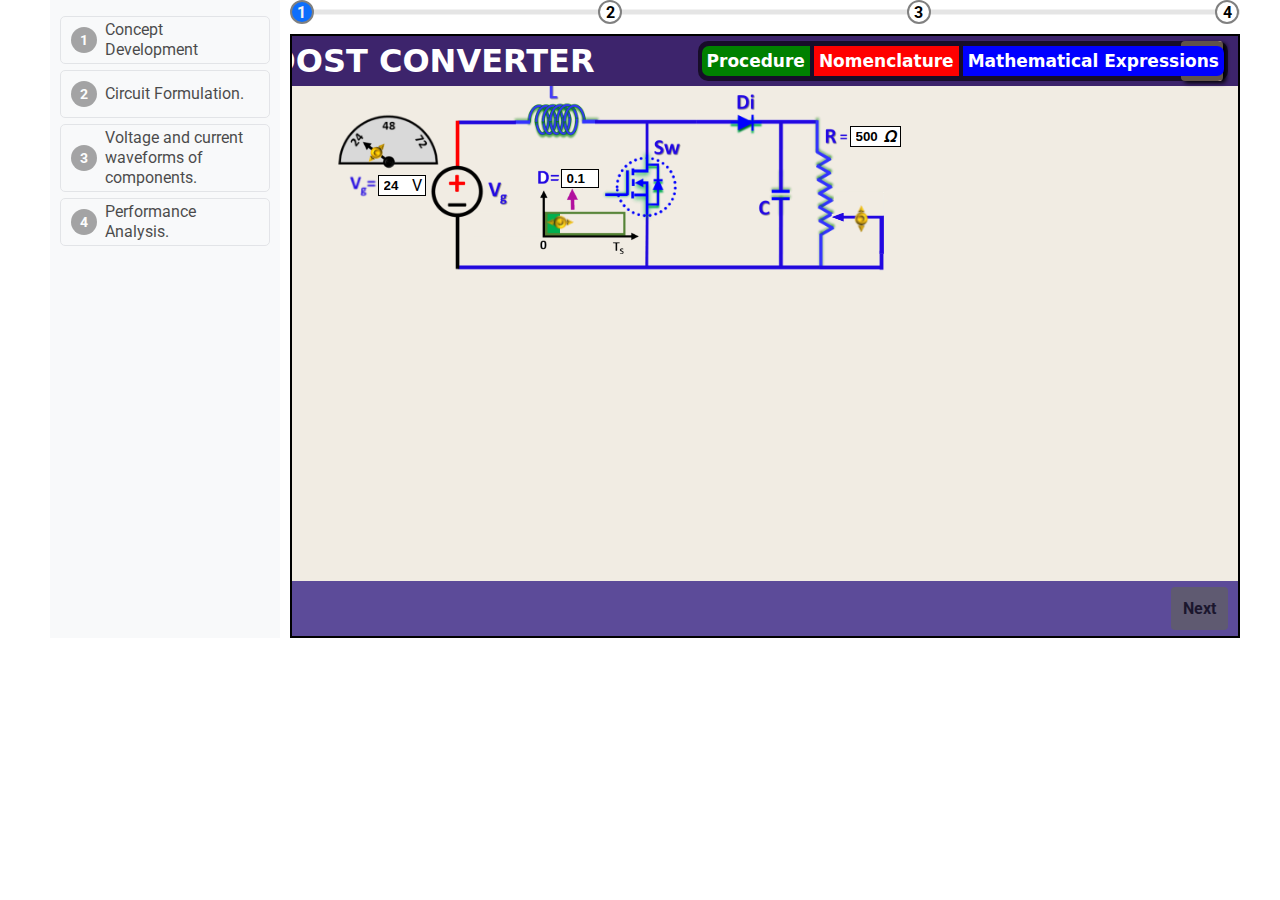
==== commit c216f186: "EE2 simulator initial commit" ====
--- a/experiment/simulation/index.html
+++ b/experiment/simulation/index.html
@@ -17,6 +17,7 @@
     <link rel="stylesheet" href="./css/certificate.css" />
     <link rel="stylesheet" href="./css/chart.css" />
     <link rel="stylesheet" href="./css/component_styling.css" />
+    <link rel="stylesheet" href="./css/sliders.css" />
   </head>
   <img src="" alt="" />
   <body>
@@ -273,10 +274,10 @@
               </table>
 
               <!-- * Graphs -->
-              <div class="graph_box">
+              <div class="graph_box graph_box1">
                 <canvas class="graph graph1"></canvas>
               </div>
-              <div class="graph_box" >
+              <div class="graph_box graph_box2" >
                 <canvas class="graph graph2"></canvas>
               </div>
               <div class="graph_box" >
@@ -289,18 +290,404 @@
                 <canvas class="graph graph5"></canvas>
               </div>
               
+              <!-- ! for cicuit formulation -->
+              <!-- Connection Points -->
+              <div class="vertex-box">
+                <p class="vertex" id="vertex1"><span class="text">1</span></p>
+                <p class="vertex" id="vertex2"><span class="text">2</span></p>
+                <p class="vertex" id="vertex3"><span class="text">3</span></p>
+                <p class="vertex" id="vertex4"><span class="text">4</span></p>
+                <p class="vertex" id="vertex5"><span class="text">5</span></p>
+                <p class="vertex" id="vertex6"><span class="text">6</span></p>
+                <p class="vertex" id="vertex7"><span class="text">7</span></p>
+                <p class="vertex" id="vertex8"><span class="text">8</span></p>
+                <p class="vertex" id="vertex9"><span class="text">9</span></p>
+                <p class="vertex" id="vertex10"><span class="text">10</span></p>
+              </div>
+
               <!-- part 3 first table -->
-              <table class="part3_table_one">
+              <div class="part3_table_one">
+                <table>
+                  <thead>
+                    <!-- slider -->
+                    <tr>
+                      <th colspan="3" class="table-title">
+                        V<sub>g</sub> = <span class="title">24</span> V
+                      </th>
+                    </tr>
+                    <tr>
+                      <th>D</th>
+                      <th>V<sub>0</sub>(V)</th>
+                      <th>M</th>
+                    </tr>
+                  </thead>
+                  <tbody>
+                    <tr>
+                      <td>0.1</td>
+                      <td></td>
+                      <td></td>
+                    </tr>
+                    <tr>
+                      <td>0.9</td>
+                      <td></td>
+                      <td></td>
+                    </tr>
+                    <tr>
+                      <td></td>
+                      <td></td>
+                      <td></td>
+                    </tr>
+                    <tr>
+                      <td></td>
+                      <td></td>
+                      <td></td>
+                    </tr>
+                    <tr>
+                      <td></td>
+                      <td></td>
+                      <td></td>
+                    </tr>
+                    <tr>
+                      <td></td>
+                      <td></td>
+                      <td></td>
+                    </tr>
+                    <tr>
+                      <td></td>
+                      <td></td>
+                      <td></td>
+                    </tr>
+                  </tbody>
+                </table>
+                <table>
+                  <thead>
+                    <!-- slider -->
+                    <tr>
+                      <th colspan="3" class="table-title">
+                        V<sub>g</sub> = <span class="title">48</span> V
+                      </th>
+                    </tr>
+                    <tr>
+                      <th>D</th>
+                      <th>V<sub>0</sub>(V)</th>
+                      <th>M</th>
+                    </tr>
+                  </thead>
+                  <tbody>
+                    <tr>
+                      <td>0.1</td>
+                      <td></td>
+                      <td></td>
+                    </tr>
+                    <tr>
+                      <td>0.9</td>
+                      <td></td>
+                      <td></td>
+                    </tr>
+                    <tr>
+                      <td></td>
+                      <td></td>
+                      <td></td>
+                    </tr>
+                    <tr>
+                      <td></td>
+                      <td></td>
+                      <td></td>
+                    </tr>
+                    <tr>
+                      <td></td>
+                      <td></td>
+                      <td></td>
+                    </tr>
+                    <tr>
+                      <td></td>
+                      <td></td>
+                      <td></td>
+                    </tr>
+                    <tr>
+                      <td></td>
+                      <td></td>
+                      <td></td>
+                    </tr>
+                  </tbody>
+                </table>
+                <table>
+                  <thead>
+                    <!-- slider -->
+                    <tr>
+                      <th colspan="3" class="table-title">
+                        V<sub>g</sub> = <span class="title">72</span> V
+                      </th>
+                    </tr>
+                    <tr>
+                      <th>D</th>
+                      <th>V<sub>0</sub>(V)</th>
+                      <th>M</th>
+                    </tr>
+                  </thead>
+                  <tbody>
+                    <tr>
+                      <td>0.1</td>
+                      <td></td>
+                      <td></td>
+                    </tr>
+                    <tr>
+                      <td>0.9</td>
+                      <td></td>
+                      <td></td>
+                    </tr>
+                    <tr>
+                      <td></td>
+                      <td></td>
+                      <td></td>
+                    </tr>
+                    <tr>
+                      <td></td>
+                      <td></td>
+                      <td></td>
+                    </tr>
+                    <tr>
+                      <td></td>
+                      <td></td>
+                      <td></td>
+                    </tr>
+                    <tr>
+                      <td></td>
+                      <td></td>
+                      <td></td>
+                    </tr>
+                    <tr>
+                      <td></td>
+                      <td></td>
+                      <td></td>
+                    </tr>
+                  </tbody>
+                </table>
+
+              </div>
+
+              <!-- part 3 second table -->
+              <div class="part3_table_two">
+                <table>
+                  <thead>
+                    <!-- slider -->
+                    <tr style="border: none;">
+                      <td colspan="3" style="border: none;">
+                        <div class="table-slider deactive">
+                          <div class="labels" style="gap: 30px;">
+                            <span>50𝜴</span>
+                            <span>60𝜴</span>
+                            <span>70𝜴</span>
+                          </div>
+                          <div class="lines">
+                            <span>▌</span>
+                            <span>▌</span>
+                            <span>▌</span>
+                          </div>
+                          <div class="table-slider-box">
+                            <p class="title">R<sub>1</sub></p>
+                            <input type="range" value="50" step="10" min="50" max="70">
+                          </div>
+                        </div>
+                      </td>
+                    </tr>
+                    <tr>
+                      <th>D</th>
+                      <th>V<sub>0</sub>(V)</th>
+                      <th>M</th>
+                    </tr>
+                  </thead>
+                  <tbody>
+                    <tr>
+                      <td>0.1</td>
+                      <td></td>
+                      <td></td>
+                    </tr>
+                    <tr>
+                      <td>0.5</td>
+                      <td></td>
+                      <td></td>
+                    </tr>
+                    <tr>
+                      <td>0.8</td>
+                      <td></td>
+                      <td></td>
+                    </tr>
+                    <tr>
+                      <td>0.84</td>
+                      <td></td>
+                      <td></td>
+                    </tr>
+                    <tr>
+                      <td>0.87</td>
+                      <td></td>
+                      <td></td>
+                    </tr>
+                    <tr>
+                      <td>0.9</td>
+                      <td></td>
+                      <td></td>
+                    </tr>
+                    <tr>
+                      <td>0.93</td>
+                      <td></td>
+                      <td></td>
+                    </tr>
+                  </tbody>
+                </table>
+               
+                <table>
+                  <!-- slider -->
+                  <thead>
+                    <tr style="border: none;">
+                      <td colspan="3" style="border: none;">
+                        <div class="table-slider deactive" style="background-color: #009644;">
+                          <div class="labels">
+                            <span>130𝜴</span>
+                            <span>150𝜴</span>
+                            <span>170𝜴</span>
+                          </div>
+                          <div class="lines">
+                            <span>▌</span>
+                            <span>▌</span>
+                            <span>▌</span>
+                          </div>
+                          <div class="table-slider-box">
+                            <p class="title">R<sub>2</sub></p>
+                            <input type="range" value="130" step="20" min="130" max="170">
+                          </div>
+                        </div>
+                      </td>
+                    </tr>
+                    <tr>
+                      <th>D</th>
+                      <th>V<sub>0</sub>(V)</th>
+                      <th>M</th>
+                    </tr>
+                  </thead>
+                  <tbody>
+                    <tr>
+                      <td>0.1</td>
+                      <td></td>
+                      <td></td>
+                    </tr>
+                    <tr>
+                      <td>0.5</td>
+                      <td></td>
+                      <td></td>
+                    </tr>
+                    <tr>
+                      <td>0.8</td>
+                      <td></td>
+                      <td></td>
+                    </tr>
+                    <tr>
+                      <td>0.84</td>
+                      <td></td>
+                      <td></td>
+                    </tr>
+                    <tr>
+                      <td>0.87</td>
+                      <td></td>
+                      <td></td>
+                    </tr>
+                    <tr>
+                      <td>0.9</td>
+                      <td></td>
+                      <td></td>
+                    </tr>
+                    <tr>
+                      <td>0.93</td>
+                      <td></td>
+                      <td></td>
+                    </tr>
+                  </tbody>
+                </table>
+
+                <table>
+                  <thead>
+                    <!-- slider -->
+                    <tr style="border: none;">
+                      <td colspan="3" style="border: none;">
+                        <div class="table-slider deactive" style="background-color: rgb(40, 40, 255);">
+                          <div class="labels">
+                            <span>275𝜴</span>
+                            <span>300𝜴</span>
+                            <span>325𝜴</span>
+                          </div>
+                          <div class="lines">
+                            <span>▌</span>
+                            <span>▌</span>
+                            <span>▌</span>
+                          </div>
+                          <div class="table-slider-box">
+                            <p class="title">R<sub>3</sub></p>
+                            <input type="range" value="275" step="25" min="275" max="325">
+                          </div>
+                        </div>
+                      </td>
+                    </tr>
+                    <tr>
+                      <th>D</th>
+                      <th>V<sub>0</sub>(V)</th>
+                      <th>M</th>
+                    </tr>
+                  </thead>
+                  <tbody>
+                    <tr>
+                      <td>0.1</td>
+                      <td></td>
+                      <td></td>
+                    </tr>
+                    <tr>
+                      <td>0.5</td>
+                      <td></td>
+                      <td></td>
+                    </tr>
+                    <tr>
+                      <td>0.8</td>
+                      <td></td>
+                      <td></td>
+                    </tr>
+                    <tr>
+                      <td>0.84</td>
+                      <td></td>
+                      <td></td>
+                    </tr>
+                    <tr>
+                      <td>0.87</td>
+                      <td></td>
+                      <td></td>
+                    </tr>
+                    <tr>
+                      <td>0.9</td>
+                      <td></td>
+                      <td></td>
+                    </tr>
+                    <tr>
+                      <td>0.93</td>
+                      <td></td>
+                      <td></td>
+                    </tr>
+                  </tbody>
+                </table>
+              </div>
+
+          <!-- part 3 first table -->
+              <table class="part3_table_three">
                 <thead>
                   <tr>
                     <th>S.No.</th>
-                    <th>V<sub>in</sub>(V)</th>
+                    <th>V<sub>g</sub>(V)</th>
                     <th>D</th>
                     <th>R</th>
-                    <th>V<sub>o</sub>(V)</th>
+                    <th>V<sub>0</sub>(V)</th>
                     <th>M</th>
                     <th>I<sub>in</sub>(A)</th>
-                    <th>I<sub>o</sub>(A)</th>
+                    <th>I<sub>0</sub>(A)</th>
+                    <th>P<sub>in</sub>(W)</th>
+                    <th>P<sub>0</sub>(W)</th>
+                    <th>η(%)</th>
                   </tr>
                 </thead>
                 <tbody>
@@ -313,247 +700,6 @@
                     <td></td>
                     <td></td>
                     <td></td>
-                  </tr>
-                  <tr>
-                    <td>2</td>
-                    <td></td>
-                    <td></td>
-                    <td></td>
-                    <td></td>
-                    <td></td>
-                    <td></td>
-                    <td></td>
-                  </tr>
-                  <tr>
-                    <td>3</td>
-                    <td></td>
-                    <td></td>
-                    <td></td>
-                    <td></td>
-                    <td></td>
-                    <td></td>
-                    <td></td>
-                  </tr>
-                  <tr>
-                    <td>4</td>
-                    <td></td>
-                    <td></td>
-                    <td></td>
-                    <td></td>
-                    <td></td>
-                    <td></td>
-                    <td></td>
-                  </tr>
-                  <tr>
-                    <td>5</td>
-                    <td></td>
-                    <td></td>
-                    <td></td>
-                    <td></td>
-                    <td></td>
-                    <td></td>
-                    <td></td>
-                  </tr>
-                  <tr>
-                    <td>6</td>
-                    <td></td>
-                    <td></td>
-                    <td></td>
-                    <td></td>
-                    <td></td>
-                    <td></td>
-                    <td></td>
-                  </tr>
-                  <tr>
-                    <td>7</td>
-                    <td></td>
-                    <td></td>
-                    <td></td>
-                    <td></td>
-                    <td></td>
-                    <td></td>
-                    <td></td>
-                  </tr>
-                </tbody>
-              </table>
-
-              <!-- part 3 second table -->
-              <div class="part3_table_two">
-                <table>
-                  <thead>
-                    <tr>
-                      <th colspan="2" >R1 (𝜴)</th>
-                    </tr>
-                    <tr>
-                      <td colspan="2" class="table-btn-box btn-box1">
-                        <button class="table-btn">5</button>
-                        <button class="table-btn">10</button>
-                        <button class="table-btn">15</button>
-                      </td>
-                    </tr>
-                    <tr>
-                      <th>D</th>
-                      <th>M</th>
-                    </tr>
-                  </thead>
-                  <tbody>
-                    <tr>
-                      <td>0.1</td>
-                      <td></td>
-                    </tr>
-                    <tr>
-                      <td>0.5</td>
-                      <td></td>
-                    </tr>
-                    <tr>
-                      <td>0.8</td>
-                      <td></td>
-                    </tr>
-                    <tr>
-                      <td>0.83</td>
-                      <td></td>
-                    </tr>
-                    <tr>
-                      <td>0.86</td>
-                      <td></td>
-                    </tr>
-                    <tr>
-                      <td>0.89</td>
-                      <td></td>
-                    </tr>
-                    <tr>
-                      <td>0.92</td>
-                      <td></td>
-                    </tr>
-                  </tbody>
-                </table>
-               
-                <table >
-                  <thead>
-                    <tr>
-                      <th colspan="2" >R2 (𝜴)</th>
-                    </tr>
-                    <tr>
-                      <td colspan="2" class="table-btn-box btn-box2 deactive">
-                        <button class="table-btn">40</button>
-                        <button class="table-btn">50</button>
-                        <button class="table-btn">60</button>
-                      </td>
-                    </tr>
-                    <tr>
-                      <th>D</th>
-                      <th>M</th>
-                    </tr>
-                  </thead>
-                  <tbody>
-                    <tr>
-                      <td>0.1</td>
-                      <td></td>
-                    </tr>
-                    <tr>
-                      <td>0.5</td>
-                      <td></td>
-                    </tr>
-                    <tr>
-                      <td>0.8</td>
-                      <td></td>
-                    </tr>
-                    <tr>
-                      <td>0.83</td>
-                      <td></td>
-                    </tr>
-                    <tr>
-                      <td>0.86</td>
-                      <td></td>
-                    </tr>
-                    <tr>
-                      <td>0.89</td>
-                      <td></td>
-                    </tr>
-                    <tr>
-                      <td>0.92</td>
-                      <td></td>
-                    </tr>
-                  </tbody>
-                </table>
-                
-                <table >
-                  <thead>
-                    <tr>
-                      <th colspan="2" >R3 (𝜴)</th>
-                    </tr>
-                    <tr>
-                      <td colspan="2" class="table-btn-box btn-box3 deactive">
-                        <button class="table-btn">300</button>
-                        <button class="table-btn">325</button>
-                        <button class="table-btn">350</button>
-                      </td>
-                    </tr>
-                    <tr>
-                      <th>D</th>
-                      <th>M</th>
-                    </tr>
-                  </thead>
-                  <tbody>
-                    <tr>
-                      <td>0.1</td>
-                      <td></td>
-                    </tr>
-                    <tr>
-                      <td>0.5</td>
-                      <td></td>
-                    </tr>
-                    <tr>
-                      <td>0.8</td>
-                      <td></td>
-                    </tr>
-                    <tr>
-                      <td>0.83</td>
-                      <td></td>
-                    </tr>
-                    <tr>
-                      <td>0.86</td>
-                      <td></td>
-                    </tr>
-                    <tr>
-                      <td>0.89</td>
-                      <td></td>
-                    </tr>
-                    <tr>
-                      <td>0.92</td>
-                      <td></td>
-                    </tr>
-                  </tbody>
-                </table>
-              </div>
-
-          <!-- part 3 first table -->
-              <table class="part3_table_three">
-                <thead>
-                  <tr>
-                    <th>S.No.</th>
-                    <th>V<sub>in</sub>(V)</th>
-                    <th>D</th>
-                    <th>R<sub>1</sub></th>
-                    <th>V<sub>o</sub>(V)</th>
-                    <th>M</th>
-                    <th>I<sub>in</sub>(A)</th>
-                    <th>I<sub>o</sub>(A)</th>
-                    <th>P<sub>in</sub>(W)</th>
-                    <th>P<sub>o</sub>(W)</th>
-                    <th>η %</th>
-                  </tr>
-                </thead>
-                <tbody>
-                  <tr>
-                    <td>1</td>
-                    <td></td>
-                    <td></td>
-                    <td></td>
-                    <td></td>
-                    <td></td>
-                    <td></td>
-                    <td></td>
                     <td></td>
                     <td></td>
                     <td></td>
@@ -643,14 +789,13 @@
                <table class="part3_table_four">
                 <thead>
                   <tr>
-                    <th>v<sub>in</sub>(V)</th>
+                    <th>v<sub>g</sub>(V)</th>
                     <th>D</th>
                     <th>R</th>
-                    <th>v<sub>o</sub>(V)</th>
+                    <th>v<sub>0</sub>(V)</th>
                     <th>M</th>
-                    <th>I<sub>L2</sub>(A)</th>
-                    <th>I<sub>o</sub>(A)</th>
-                    
+                    <th>I<sub>2</sub>(A)</th>
+                    <th>I<sub>0</sub>(A)</th>
                   </tr>
                 </thead>
                 <tbody>
@@ -674,23 +819,27 @@
                     <th>Component</th>
                     <th>Voltage Rating (V)</th>
                     <th>Current Rating (A)</th>
+                    <th>Power (W)</th>
                   </tr>
                 </thead>
                 <tbody>
                   <tr>
-                    <td>Switch(v<sub>S</sub>, i<sub>S</sub>)</td>
+                    <td>Switch(v<sub>Sw</sub>, i<sub>Sw</sub>)</td>
                     <td>> v<sub>0</sub> (value)</td>
-                    <td>> i<sub>L2</sub> (value)</td>
+                    <td>> i<sub>2</sub> (value)</td>
+                    <td>> P<sub>Sw</sub> (value)</td>
+
                   </tr>
                   <tr>
-                    <td>Diode(v<sub>D</sub>, i<sub>D</sub>)</td>
+                    <td>Diode(v<sub>Di</sub>, i<sub>Di</sub>)</td>
                     <td>> v<sub>0</sub> (value)</td>
-                    <td>> i<sub>L2</sub> (value)</td>
-                  </tr>
+                    <td>> i<sub>2</sub> (value)</td>
+                    <td>> P<sub>Di</sub> (value)</td>
+                  </tr> 
                   <tr>
                     <td>Capacitor(v<sub>C</sub>, i<sub>C</sub>)</td>
                     <td>> v<sub>0</sub> (value)</td>
-                    <td>> (i<sub>L2</sub>-i<sub>0</sub>) (value)</td>
+                    <td>> (i<sub>2</sub>-i<sub>0</sub>) (value)</td>
                   </tr>
                 </tbody>
               </table>
@@ -704,7 +853,7 @@
               </div>
                           
               <!-- * Input box format for in anime questions -->
-              <form onsubmit="return false" class="temp-input">
+              <form onsubmit="return false" class="temp-input"
                 <span class="text1"></span
                 ><input class="input" type="text" name="" id="ipnum" /><span
                   class="text2"
@@ -792,72 +941,66 @@
               </div>
 
               <!-- * Slider Box -->
-              <div class="slider-box" style="z-index: 1000">
-                <div class="slider slider_vIn">
-                  <span class="title">V<sub>in</sub></span>
-                  <div class="range-slider">
-                    <input
-                      class="range-slider__range"
-                      type="range"
-                      value="12"
-                      min="12"
-                      max="36"
-                      step="12"
-                    />
-                    <span class="range-slider__value">0</span>
-                    <span> V</span>
+              <!-- <div class="slider-box" style="z-index: 1000"> -->
+                <div class="universal-slider" style="z-index: 1000">
+                  <img class="slider-circuit" src="./src/images/sliders/slider_circuit.png" alt="">
+                  <div class="slider">
+                    <img type="range" class="slider_V">
+                    <div class="v">
+                      <img src="./src/images/sliders/slider_V_back.png" alt="" class="meter">
+                      <img src="./src/images/sliders/slider_V_arrow.png" class="slider-V-arrow slider-v-r1">
+                      <div class="value-box">
+                        <input type="text" value="24" min="24" max="72" readonly>
+                        <span>V</span>
+                      </div>
+                    </div>
+                    <div class="d">
+                      <input type="range" class="slider_D range-slider" step="0.01" min="0.1" max="0.95" value="0.1">
+                      <img src="./src/images/sliders/slider_D_blank.png" class="slider-D-arrow">
+                      <div class="value-box">
+                        <!-- <span>0</span> -->
+                        <input type="text" value="0.1" min="0.1" max="0.95" onfocusout="">
+                      </div>
+                    </div>
+                    <div class="r">
+                      <input type="range" class="slider_R" step="1" min="50" max="500" value="50">
+                      <img src="./src/images/sliders/slider_R_arrow.png" class="slider-R-arrow">
+                      <div class="value-box">
+                        <input type="text" value="500" min="50" max="500" onfocusout="">
+                        <span>𝜴</span>
+                      </div>
+                    </div>
                   </div>
                 </div>
-          
-                <div class="slider slider_D">
-                  <span class="title">D</span>
-                  <div class="range-slider">
-                    <input
-                      class="range-slider__range"
-                      type="range"
-                      value="0.1"
-                      min="0.1"
-                      max="0.95"
-                      step="0.01"
-                    />
-                    <span class="range-slider__value">0</span>
-                    <span></span>
-                  </div>
-                </div>
-          
-                <div class="slider slider_R">
-                  <span class="title">R</span>
-                  <div class="range-slider">
-                    <input
-                      class="range-slider__range"
-                      type="range"
-                      value="10"
-                      min="10"
-                      max="500"
-                    />
-                    <input
-                      value="10"
-                      type="input"
-                      class="range-slider__value resistance-input"
-                    />
-                    <span> Ω</span>
-                  </div>
-                </div>
-              </div>
+              <!-- </div> -->
 
               <!-- ! Delte Reset Buttons -->
+              <!-- * Button template -->
               <div class="btn btn-reset">
                 Reset                
               </div>
               <div class="btn btn-delete">
                 Delete
               </div>
-
-              <!--! transparent html element  -->
-
-              <button class="btn-transparent btn btn-deactive">
+              <div class="btn btn-check-connections">
+                Check Connections
+              </div>
+              <div class="btn btn-circuit-diagram" style="z-index: 2001;">
+                Circuit Diagram
+              </div>
+              <div class="btn btn-connections" id="reset-connections" >
+                Reset                
+              </div>
+              
+
+               <!--! transparent html element  -->
+
+               <button id="overPlayerNextBtn" class="btn-transparent btn btn-disabled" disabled>
                 Next
               </button>
+       
+              <!-- ! Conecpt Development -->
+              <iframe class="concept_development" src="./iframes/index.html" width="1200" height="700"  frameborder="0"></iframe>
 
               <!-- * Images that is used in all steps -->
               <!-- * class main-window-imgs -->
@@ -1734,7 +1877,24 @@
     alt="formulas_universal.png"
 />
 
-
+<!-- EE2 Images adding -->
+<img
+class="main-window-imgs"
+src="./src/images/part_3_option_select.png"
+alt="part_3_option_select"
+/>
+<img
+        class="main-window-imgs"
+        src="./src/images/part_1_text_for_crrct.png"
+    />
+<img
+        class="main-window-imgs"
+        src="./src/images/part_1_text_for_wrong.png"
+    />
+<img
+        class="main-window-imgs"
+        src="./src/images/part_1_circuit_diagram.png"
+    />
 
 
               <!-- * Videos -->
@@ -1859,15 +2019,171 @@
                 style="background-color: transparent; font-weight: bold"
                 class="temp temp-title21"
               ></span>
+              <span
+              style="background-color: transparent; font-weight: bold"
+              class="temp temp-title22"
+            ></span>
+            <span
+              style="background-color: transparent; font-weight: bold"
+              class="temp temp-title23"
+            ></span>
+            <span
+              style="background-color: transparent; font-weight: bold"
+              class="temp temp-title24"
+            ></span>
+            <span
+              style="background-color: transparent; font-weight: bold"
+              class="temp temp-title25"
+            ></span>
+            <span
+              style="background-color: transparent; font-weight: bold"
+              class="temp temp-title26"
+            ></span>
+            <span
+              style="background-color: transparent; font-weight: bold"
+              class="temp temp-title27"
+            ></span>
+            <span
+              style="background-color: transparent; font-weight: bold"
+              class="temp temp-title28"
+            ></span>
+            <span
+              style="background-color: transparent; font-weight: bold"
+              class="temp temp-title29"
+            ></span>
+            <span
+              style="background-color: transparent; font-weight: bold"
+              class="temp temp-title30"
+            ></span>
+            <span
+              style="background-color: transparent; font-weight: bold"
+              class="temp temp-title31"
+            ></span>
+            <span
+              style="background-color: transparent; font-weight: bold"
+              class="temp temp-title32"
+            ></span>
+            <span
+              style="background-color: transparent; font-weight: bold"
+              class="temp temp-title33"
+            ></span>
+            <span
+              style="background-color: transparent; font-weight: bold"
+              class="temp temp-title34"
+            ></span>
+            <span
+              style="background-color: transparent; font-weight: bold"
+              class="temp temp-title35"
+            ></span>
+            <span
+              style="background-color: transparent; font-weight: bold"
+              class="temp temp-title36"
+            ></span>
+            <span
+              style="background-color: transparent; font-weight: bold"
+              class="temp temp-title37"
+            ></span>
+            <span
+              style="background-color: transparent; font-weight: bold"
+              class="temp temp-title38"
+            ></span>
+            <span
+              style="background-color: transparent; font-weight: bold"
+              class="temp temp-title39"
+            ></span>
+            <span
+              style="background-color: transparent; font-weight: bold"
+              class="temp temp-title40"
+            ></span>
+            <span
+              style="background-color: transparent; font-weight: bold"
+              class="temp temp-title41"
+            ></span>
+            <span
+              style="background-color: transparent; font-weight: bold"
+              class="temp temp-title42"
+            ></span>
+            <span
+              style="background-color: transparent; font-weight: bold"
+              class="temp temp-title43"
+            ></span>
+            <span
+              style="background-color: transparent; font-weight: bold"
+              class="temp temp-title44"
+            ></span>
+            <span
+              style="background-color: transparent; font-weight: bold"
+              class="temp temp-title45"
+            ></span>
+            <span
+              style="background-color: transparent; font-weight: bold"
+              class="temp temp-title46"
+            ></span>
+            <span
+              style="background-color: transparent; font-weight: bold"
+              class="temp temp-title47"
+            ></span>
+            <span
+              style="background-color: transparent; font-weight: bold"
+              class="temp temp-title48"
+            ></span>
+            <span
+              style="background-color: transparent; font-weight: bold"
+              class="temp temp-title49"
+            ></span>
+            <span
+              style="background-color: transparent; font-weight: bold"
+              class="temp temp-title50"
+            ></span>
+            <span
+              style="background-color: transparent; font-weight: bold"
+              class="temp temp-title51"
+            ></span>
+            <span
+              style="background-color: transparent; font-weight: bold"
+              class="temp temp-title52"
+            ></span>
+            <span
+              style="background-color: transparent; font-weight: bold"
+              class="temp temp-title53"
+            ></span>
+            <span
+              style="background-color: transparent; font-weight: bold"
+              class="temp temp-title54"
+            ></span>
+            <span
+              style="background-color: transparent; font-weight: bold"
+              class="temp temp-title55"
+            ></span>
+            <span
+              style="background-color: transparent; font-weight: bold"
+              class="temp temp-title56"
+            ></span>
+            <span
+              style="background-color: transparent; font-weight: bold"
+              class="temp temp-title57"
+            ></span>
+            <span
+              style="background-color: transparent; font-weight: bold"
+              class="temp temp-title58"
+            ></span>
+            <span
+              style="background-color: transparent; font-weight: bold"
+              class="temp temp-title59"
+            ></span>
+            <span
+              style="background-color: transparent; font-weight: bold"
+              class="temp temp-title60"
+            ></span>
             </section>
 
             <!-- * Anime Footer -->
             <section class="anime-footer">
               <btn style="display: none;" class="btn btn-back">Back</btn>
               <!-- * Bottom Subtitles Div -->
-              <div style="margin-left: 10px;" class="steps-subtitle">
+              <div style="margin-left: 120px;" class="steps-subtitle">
                 <!-- <p class="user-name">Hey👋 Sneha</p> -->
-                <p style="text-align: center; font-size: 1.1em; " class="subtitle" id="subtitle"></p>
+                <p style="text-align: center; font-size: 1.3em; " class="subtitle" id="subtitle"></p>
               </div>
               <btn class="btn btn-next" >Next</btn>
               <btn
@@ -1886,6 +2202,9 @@
     <script src="./js/progressBar.js"></script>
     <script src="./js/layout.js"></script>
     <script src="./js/formulas.js"></script>
+    <script src="./js/sliders.js"></script>
+    <script src="./js/jsplumb.js"></script>
+    <script src="./js/cables.js"></script>
     <script src="./js/main.js"></script>
   </body>
 </html>
--- a/experiment/simulation/css/layout.css
+++ b/experiment/simulation/css/layout.css
@@ -299,10 +299,9 @@
     font-size: 1.0rem;
     position: absolute;
     text-align: justify;
-    background-color: black!important;
+    background-color: black;
     color: white;
     width: 35px;
-    max-width: 50px;
     padding: 0 1px; 
     border-radius: 4px;
 }
--- a/experiment/simulation/css/imgs.css
+++ b/experiment/simulation/css/imgs.css
@@ -48,11 +48,13 @@
     display: none;
     filter:brightness(200);
     position: absolute;
+    z-index: 2000;
 
 }
 .blinkArrowRed{
     display: none;
     position: absolute;
+    z-index: 2000;
 }
 
 .main-window-videos{
--- a/experiment/simulation/css/scenes.css
+++ b/experiment/simulation/css/scenes.css
@@ -27,7 +27,8 @@
 .anime-header{
     display: none;
     position: relative;
-    top: 0px
+    top: 0px;
+    z-index: 6000;
 }
 
 /* step2 - project intro */
--- a/experiment/simulation/css/component_styling.css
+++ b/experiment/simulation/css/component_styling.css
@@ -20,80 +20,82 @@
 }
 
 /* * Slider */
-.slider-box {
-    display: flex;
+.slider-box{
     /* display: none; */
     position: absolute;
-    top: 0;
-    left: 10px;
-    flex-direction: column;
-  }
-  .slider-box .slider {
-    margin: 5px;
-    border-radius: 10px;
-    display: flex;
-    font-family: "Times New Roman", Times, serif;
-    background-color: #7937aa;
-    width: 210px;
-    color: white;
-    font-weight: bolder;
-    padding: 10px;
-  }
-
-  .slider-box .range-slider {
-    /* display: grid; */
-    display: flex;
-
-    justify-content: center;
-    /* gap: 5px; */
-    align-items: center;
-    text-align: center;
-    justify-content: space-between;
-  }
-  .slider-box .title {
-    width: 23px;
-    /* text-align: center; */
-  }
-  .slider-box .resistance-input {
-    font-weight: bold;
-    width: 32px;
-  }
+    top: -50px;
+    left: -50px;
+    /* user-select: none; */
+    pointer-events: none;
+  }
+
 
 /*  table styling */
 .part3_table_one{
     display: none;
+    /* display: flex; */
+    flex-direction: row;
+    bottom: 0px;
+    position: absolute;
+    text-align: center;
+    left: 30px;
+    gap: 20px;
+}
+.part3_table_one table{
+    height: 200px;
+    width: 180px;
+}
+.part3_table_one table thead tr th{
+    width: 70px;
+    padding: 5px;
+}
+.part3_table_one table tbody tr,td{
+    height: 10px!important;
+}
+.part3_table_one table{
     border-collapse: collapse;
-    position: absolute;
-    bottom: 10px;
-    right: 20px;
-}
-.part3_table_one td,tr,th{
+}
+
+.part3_table_one td,tr,th,td{
+    font-size: 1.05em;
     border: 1px solid black;
-}
-.part3_table_one thead{
+    font-weight: bold;
+}
+.part3_table_one table thead tr th{
     background-color: #c55a11;
-    color: white;
-}
-.part3_table_one thead tr th{
-    width: 85px;
-}
-.part3_table_one tbody tr{
-    height: 30px;
-}
-.part3_table_one td{
-    text-align: center;
-    font-weight: bold;
-}
-.part3_table_one td:nth-child(2){
+}
+
+/* Color change different */
+.part3_table_one table th{
+    background-color: #c55a11;
+    color: white;
+}
+.part3_table_one table td:nth-child(1){
     background-color: #d9d9d9;
 }
-.part3_table_one td:nth-child(3){
-    background-color: #0000ff;
-    color: white;
-}
-.part3_table_one td:nth-child(6){
-    background-color: #00b050;
-    color: white;
+
+.part3_table_one table .table-title{
+}
+.part3_table_one table:nth-child(1) .table-title{
+    background-color: red;
+    /* border: 5px ridge red; */
+    box-shadow: inset 2px 2px 5px 1px black;
+}
+.part3_table_one table:nth-child(2) .table-title{
+    background-color: #05bc57;
+    /* border: 5px ridge blue; */
+    box-shadow: inset 2px 2px 5px 1px black;
+}
+.part3_table_one table:nth-child(3) .table-title{
+    background-color: blue;
+    /* border: 5px ridge #05bc57; */
+    box-shadow: inset 2px 2px 5px 1px black;
+}
+
+
+.part3_table_one tbody tr td{
+    height: 24px!important;
+    width: 10px!important;
 }
 
 /* part3 second table */
@@ -102,16 +104,19 @@
     display: none;
     bottom: 0px;
     position: absolute;
-    right: 80px;
-    text-align: center;
+    text-align: center;
+    left: 30px;
     gap: 20px;
 }
+.part3_table_two table{
+    height: 200px;
+}
 .part3_table_two table thead tr th{
-    width: 85px;
+    width: 70px;
     padding: 5px;
 }
-.part3_table_one tbody tr{
-    height: 30px;
+.part3_table_two table tbody tr,td{
+    height: 10px!important;
 }
 .part3_table_two table{
     border-collapse: collapse;
@@ -125,43 +130,66 @@
 .part3_table_two table thead tr th{
     background-color: #c55a11;
 }
-.part3_table_two table thead > tr > th{
-    background-color: yellow;
-}
-.part3_table_two td:nth-child(1){
-    /* background-color: #00b050; */
-    /* color: white; */
-    
-}
-/* .part3_table_two td:nth-child(2){
-    background-color: #0000ff;
-    color: white;
-} */
+
+/* Adding slider of table */
+.part3_table_two .table-slider{
+    position: relative;
+    z-index: 2000;
+    background-color: red;
+    color: white;
+    border-radius: 10px;
+    border: 2px solid black;
+    box-shadow: 2px 2px 1px black;
+}
+.part3_table_two .table-slider .labels{
+    display: flex;
+    justify-content: center;
+    gap: 20px;
+    position: absolute;
+    font-size: 15px;
+    top: 7px;
+    left: 49px;
+    color: white;
+    font-weight: bolder!important;
+}
+.part3_table_two .table-slider .lines{
+    display: flex;
+    position: absolute;
+    color: black;
+    font-weight: bolder;
+    font-size: 10px;
+    gap: 49px;
+    left: 63px;
+    top: 25px;
+}
+.part3_table_two .table-slider .table-slider-box{
+    display: flex;
+    justify-content: space-evenly;
+    height: 50px;
+    color: white;
+}
+.part3_table_two .table-slider .table-slider-box .title{
+    /* background-color: white;
+    color: red;
+    padding: 1px 4px;
+    border-radius: 5px; */
+    position: relative;
+    top: -3px;
+}
+.part3_table_two .table-slider .table-slider-box input[type=range]{
+    /* width: 180px; */
+    position: relative;
+    top: 13px;
+}
+
 
 /* Color change different */
-.part3_table_two table:nth-child(1) td:nth-child(2), .part3_table_two table:nth-child(1) th{
-    background-color: #0000ff;
-    color: white;
-}
-.part3_table_two table:nth-child(1) thead tr:nth-child(3) th{
-    background-color: gray;
-    color: white;
-}
-.part3_table_two table:nth-child(2) td:nth-child(2), .part3_table_two table:nth-child(2) th{
-    background-color: #ff0000;
-    color: white;
-}
-.part3_table_two table:nth-child(2) thead tr:nth-child(3) th{
-    background-color: gray;
-    color: white;
-}
-.part3_table_two table:nth-child(3) td:nth-child(2), .part3_table_two table:nth-child(3) th{
-    background-color: #00b050;
-    color: white;
-}
-.part3_table_two table:nth-child(3) thead tr:nth-child(3) th{
-    background-color: gray;
-    color: white;
+.part3_table_two table th{
+    background-color: #c55a11;
+    color: white;
+}
+.part3_table_two table td:nth-child(1){
+    background-color: #d9d9d9;
 }
 
 /* part3  table */
@@ -200,6 +228,12 @@
 .part3_table_three td:nth-child(4){
     background-color: rgb(194, 194, 194);
 }
+.part3_table_three td:nth-child(10){
+    background-color: #ffff00;
+}
+.part3_table_three td:nth-child(11){
+    background-color: #ffc000;
+}
 /* table four */
 .part3_table_four{
     display: none;
@@ -214,7 +248,7 @@
     border: 1px solid black;
 }
 .part3_table_four thead{
-    background-color: #c55a11;
+    background-color: #0579cc;
     color: white;
 }
 .part3_table_four thead tr th{
@@ -242,7 +276,7 @@
     border: 1px solid black;
 }
 .part3_table_four_2 thead{
-    background-color: #c55a11;
+    background-color: #0579cc;
     color: white;
 }
 .part3_table_four_2 thead tr th{
@@ -253,20 +287,24 @@
 }
 .part3_table_four_2 td{
     text-align: center;
-    font-weight: bold;
+    font-weight: bolder;
 }
 
 .part3_table_four_2 tbody tr:nth-child(1){
-    color: blue!important;
+    color: #ff0505!important;
 }
 .part3_table_four_2 tbody tr:nth-child(2){
-    color: red!important;
+    color: #0909ff!important;
 }
 .part3_table_four_2 tbody tr:nth-child(3){
-    color: purple!important;
+    color: #05833d!important;
 }
 .deactive{
+    pointer-events: none;
+    cursor:not-allowed;
+    user-select: none;
     opacity: 0.5;
+    box-shadow: none!important;
 }
 
 .graph_box{
@@ -289,10 +327,10 @@
 /* ! Next Btn Deactive class */
 .btn-deactive{
     transition: 1s;
-    opacity: 0.7;
+    opacity: 0.7!important;
     cursor: not-allowed;
-    background-color: rgb(97, 97, 97);
-    box-shadow: 1px 1px 5px black;
+    background-color: rgb(97, 97, 97)!important;
+    box-shadow: none;
     color: black;
 }
 
@@ -363,6 +401,28 @@
     left: 120px;  */
     
 }
+
+/* ! check connection and circuit diagram btn */
+.btn-check-connections{
+    background-color: #d26315!important;
+    color: white;
+    font-weight: bold;
+    display: none;
+    z-index: 1000;
+    position: absolute;
+}
+
+.btn-circuit-diagram{
+    background-color: #7937aa;
+    color: white;
+    font-weight: bold;
+    display: none;
+    z-index: 1000;
+    position: absolute;
+}
+
+
+
 
 .bg-black{
     background-color: black!important;
@@ -387,32 +447,39 @@
 }
 
 
-.btn-transparent{
-    display: none;
-    position: absolute;
-    width: 64px;
-    height: 44px;
+.btn-transparent {
+    display: block;
+    position: absolute;
+    width: 92px;
+    height: 35px;
     bottom: -95px;
-    right: 3px;
-    /* background-color: red; */
-    z-index: 2001;
-}
-.btn-transparent {
-    display: none;
-    position: absolute;
-    /* width: 64px; */
-    /* height: 48px; */
-    bottom: -95px;
-    right: 1px;
-    /* background-color: red; */
-    font-size: 1.2em;
-    z-index: 2001;
+    right: -3px;
+    border-radius: 8px;
+    font-weight: bolder;
+    z-index: 6000;
   }
   
   
   .btn-transparent:active {
     box-shadow: #422800 2px 2px 0 0;
     transform: translate(4px, 4px);
+  }
+
+  .btn-disabled{
+    color: gray;
+    box-shadow: none;
+    background-color: #f1f2f4;
+    user-select: none;
+    cursor: not-allowed;
+    /* pointer-events: none; */
+  }
+  .btn-disabled:active{
+    opacity: none!important;
+    transform: none!important;
+  }
+  .btn-disabled:hover{
+    border: none;
+    box-shadow: none;
   }
 
   /* Pop window */
@@ -426,7 +493,7 @@
     padding: 0 2px;
     height: 40px;
     border-radius: 10px;
-    z-index: 5000;
+    z-index: 10000;
   }
 
   .btn-popup{
@@ -477,4 +544,93 @@
     background-color: rgba(0, 0, 0, 0.389);
     filter: blur(7px);
     -webkit-filter: blur(7px);
-  }+  }
+
+  /* vertex */
+  .vertex-box{
+    display: none;
+  }
+  .vertex-box .vertex{
+    /* display: none; */
+    position: absolute;
+    /* background-color: black;
+    width: 20px;
+    height: 20px;
+    z-index: 2000;
+    color: white;
+    border-radius: 100vh; */
+    /* left: 10px;
+    top: 20px; */
+  }
+
+  #vertex1{
+    left: 124px;
+    top: 23px;
+}
+  #vertex2{
+    left: 124px;
+    top: 162px;
+}
+#vertex3{
+    left: 165px;
+    top: 309px;
+}
+#vertex4{
+    left: 301px;
+    top: 308px;
+}
+#vertex5{
+    left: 684px;
+    top: 31px;
+}
+
+#vertex6  {
+    left: 682px;
+    top: 181px;
+}
+#vertex7 {
+    left: 427px;
+    top: -16px;
+}
+#vertex8  {
+    left: 573px;
+    top: -16px;
+}
+#vertex9  {
+    left: 437px;
+    top: 307px;
+}
+#vertex10 {
+    left: 542px;
+    top: 307px;
+}
+
+.vertex-box .text{
+    position: relative;
+    font-size: 20px;
+    font-weight: bolder;
+    left: -27px;
+    top: -10px;
+}
+
+.vertex-box #vertex3 .text,
+.vertex-box #vertex4 .text,
+.vertex-box #vertex7 .text,
+.vertex-box #vertex8 .text,
+.vertex-box #vertex9 .text,
+.vertex-box #vertex10 .text{
+    left: 0;
+    top: 20px
+}
+
+.concept_development{
+    display: none;
+}
+
+.btn-connections{
+    display: none;
+}
+
+#overPlayerNextBtn{
+    display: none;
+}--- a/experiment/simulation/css/sliders.css
+++ b/experiment/simulation/css/sliders.css
@@ -0,0 +1,156 @@
+/* body{
+    background-color: #f1ece3;
+} */
+.universal-slider{
+    position: absolute;
+    top: -60px;
+    left:-30px;
+}
+.universal-slider .slider-circuit{
+    position: relative;
+    left: 8px;
+    top: 8px;
+    z-index: 20;
+}
+.universal-slider .slider .slider_R,.range-slider{
+    position: absolute;
+    left: 557px;
+    top: 115px;
+    z-index: 499;
+    -webkit-appearance: none;
+    appearance: none;
+    transform: rotate(-90deg);
+    width: 80px;
+    height: 30px;
+    height: 10px;
+    border-radius: 5px;
+    /* background: #d3d3d3; */
+    background: transparent;
+    outline: none;
+    opacity: 0.9;
+    -webkit-transition: .2s;
+    transition: opacity .2s;
+}
+.universal-slider .slider .slider_R::-webkit-slider-thumb,.range-slider::-webkit-slider-thumb{
+    -webkit-appearance: none;
+    appearance: none;
+    height: 30px;
+    width: 30px;
+    border: 0;
+    transform: rotate(90deg);
+    background: url('../src/images/sliders/slider_tip.png');
+    background-position: center;
+    background-size: cover;
+    background-repeat: no-repeat;
+    cursor: pointer;
+
+}
+/* .universal-slider .slider .slider_R::-moz-range-thumb,.range-slider::-moz-range-thumb{
+    -webkit-appearance: none;
+    appearance: none;
+    height: 30px;
+    width: 30px;
+    border: 0;
+    transform: rotate(90deg);
+    background: url('./img/slider_tip.png');
+    background-position: center;
+    background-size: cover;
+    background-repeat: no-repeat;
+    cursor: pointer;
+
+} */
+.universal-slider .slider .slider_R:hover,.range-slider:hover{
+    /* background-color: black; */
+    opacity: 1;
+}
+
+.universal-slider .slider .slider_R+img{
+    position: absolute;
+    left: 569px;
+    top: 120px;
+    z-index: 498;
+}
+.universal-slider .slider .value-box{
+    background-color: white;
+    text-align: black;
+    border: 1px solid black;
+    width: fit-content;
+    display: flex;
+    padding: 0 3px;
+}
+.universal-slider .slider .value-box input{
+    border: none;
+    outline: none;
+    width: 30px;
+    font-weight: bold;
+}
+
+
+
+
+/* ! Fix positions of all slider input value */
+.universal-slider .slider .r .value-box{
+    position: absolute;
+    left: 588px;
+    top: 54px;
+    z-index: 500;
+}
+/* slider d */
+.universal-slider .slider .slider_D{
+    transform: rotate(0deg);
+    left: 281px;
+    top: 143.8px;
+    width: 80px;
+    background-color: transparent;
+}
+
+.universal-slider .slider .d .value-box{
+    position: absolute;
+    left: 299px;
+    top: 97px;
+    z-index: 500;
+}
+.universal-slider .slider .slider_D+img{
+    position: absolute;
+    left: 218px;
+    top: 141px;
+    width: 80px;
+    z-index: 10;
+}
+
+/* slider v */
+.universal-slider .slider .v .meter{
+    width: 113px;
+    position: absolute;
+    top: 12px;
+    left: 70px;
+}
+
+.universal-slider .slider .v .slider-V-arrow{
+    width: 35px;
+    cursor: pointer;
+    position: absolute;
+    z-index: 200;
+}
+
+.slider-v-r1{
+    transform: rotate(0deg);
+    top: 65px;
+    left: 100px;
+}
+.slider-v-r2{
+    transform: rotate(50deg);
+    top: 62px;
+    left: 110px;
+}
+.slider-v-r3{
+    transform: rotate(110deg);
+    top: 67px;
+    left: 119px;
+}
+.universal-slider .slider .v .value-box{
+    position: absolute;
+    top: 103px;
+    left: 116px;
+    z-index: 200;
+}
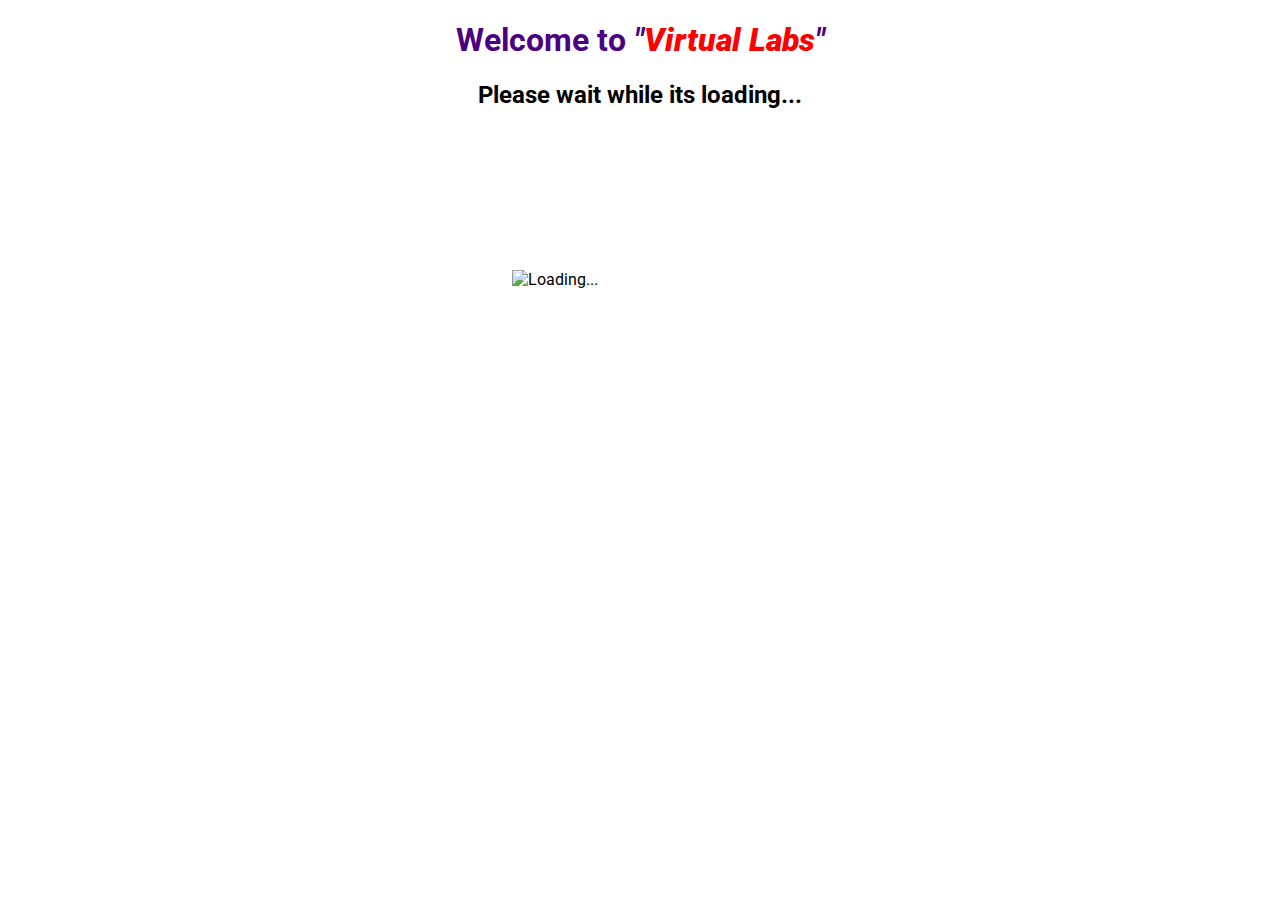
==== commit 6325ada9: "Update index.html" ====
--- a/experiment/simulation/index.html
+++ b/experiment/simulation/index.html
@@ -18,9 +18,44 @@
     <link rel="stylesheet" href="./css/chart.css" />
     <link rel="stylesheet" href="./css/component_styling.css" />
     <link rel="stylesheet" href="./css/sliders.css" />
+    <style>
+        
+  #loading {
+  width: 100%;
+  height: 100%;
+  top: 0;
+  left: 0;
+  
+  position: fixed;
+  display: block;
+  /*opacity: 0.7;*/
+  background-color: #fff;
+  z-index: 9999;
+  text-align: center;
+
+}
+
+@import url('https://fonts.googleapis.com/css2?family=Acme&display=swap');
+
+#loading-image {
+    position: absolute;
+top: 30%;
+left: 40%;
+}
+
+    </style>
   </head>
   <img src="" alt="" />
   <body>
+    
+<div id="loading">
+    <img id="loading-image" src="831.svg" alt="Loading..." />
+    <center>
+        <h1 style="color: indigo;">Welcome to <i>"<strong style="color: red;">Virtual Labs</strong>"</i></h1>
+        <h2>Please wait while its loading...</h2>
+    </center>
+</div>
+    
     <!-- <body  onmousemove="getCursor(event)"> -->
     <!-- Mouse Position -->
     <!-- <div id="demo" style="position: absolute">
@@ -2206,5 +2241,14 @@
     <script src="./js/jsplumb.js"></script>
     <script src="./js/cables.js"></script>
     <script src="./js/main.js"></script>
+
+    
+<script>
+  $(window).load(function() {
+    $('#loading').hide();
+
+    // dronefirstcome()
+  });
+</script>
   </body>
 </html>
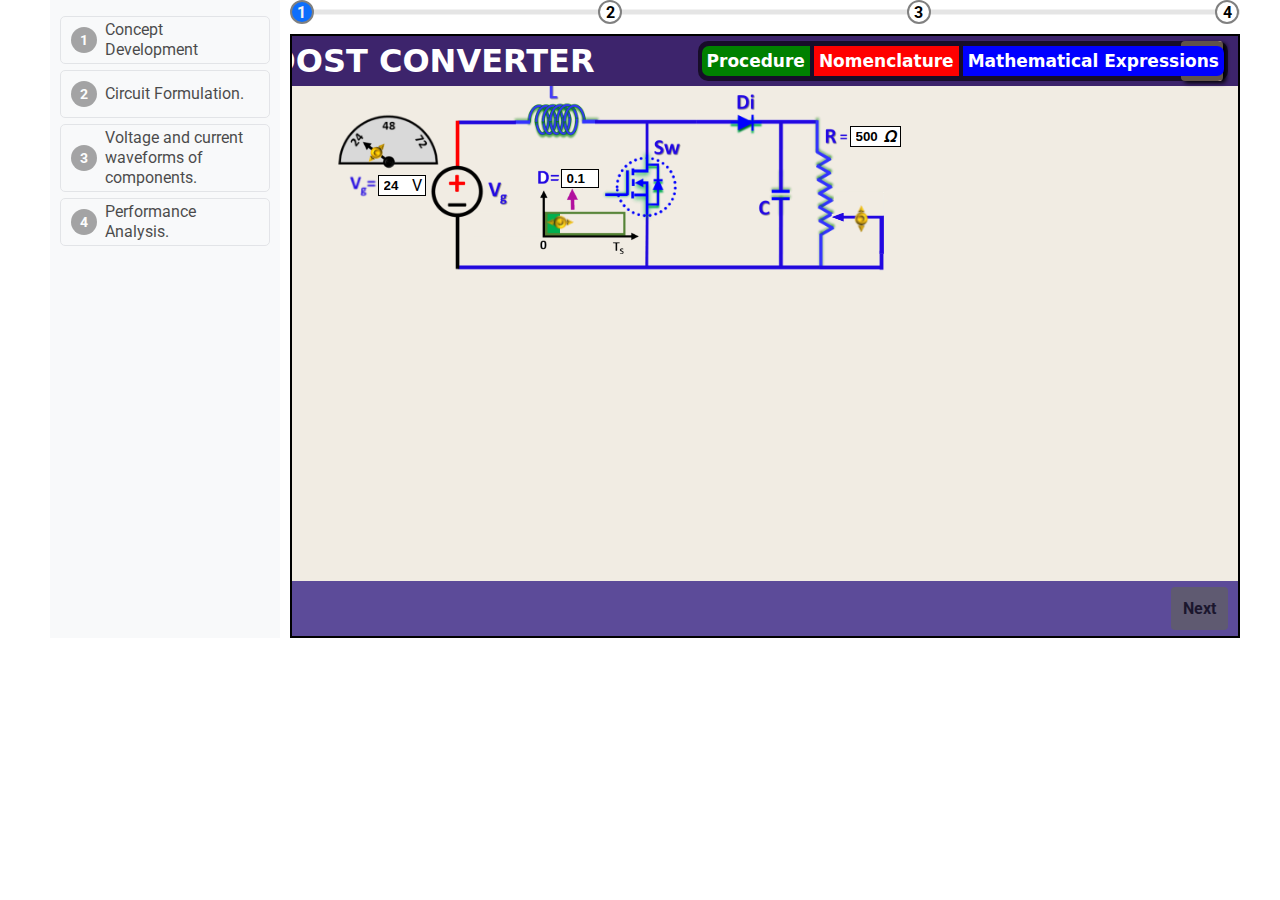
==== commit 25eb1554: "Update index.html" ====
--- a/experiment/simulation/index.html
+++ b/experiment/simulation/index.html
@@ -18,6 +18,12 @@
     <link rel="stylesheet" href="./css/chart.css" />
     <link rel="stylesheet" href="./css/component_styling.css" />
     <link rel="stylesheet" href="./css/sliders.css" />
+
+    
+<!-- Loader Online Link -->
+
+    <script type="text/javascript" src="http://ajax.googleapis.com/ajax/libs/jquery/1.11.2/jquery.min.js"></script>
+    
     <style>
         
   #loading {
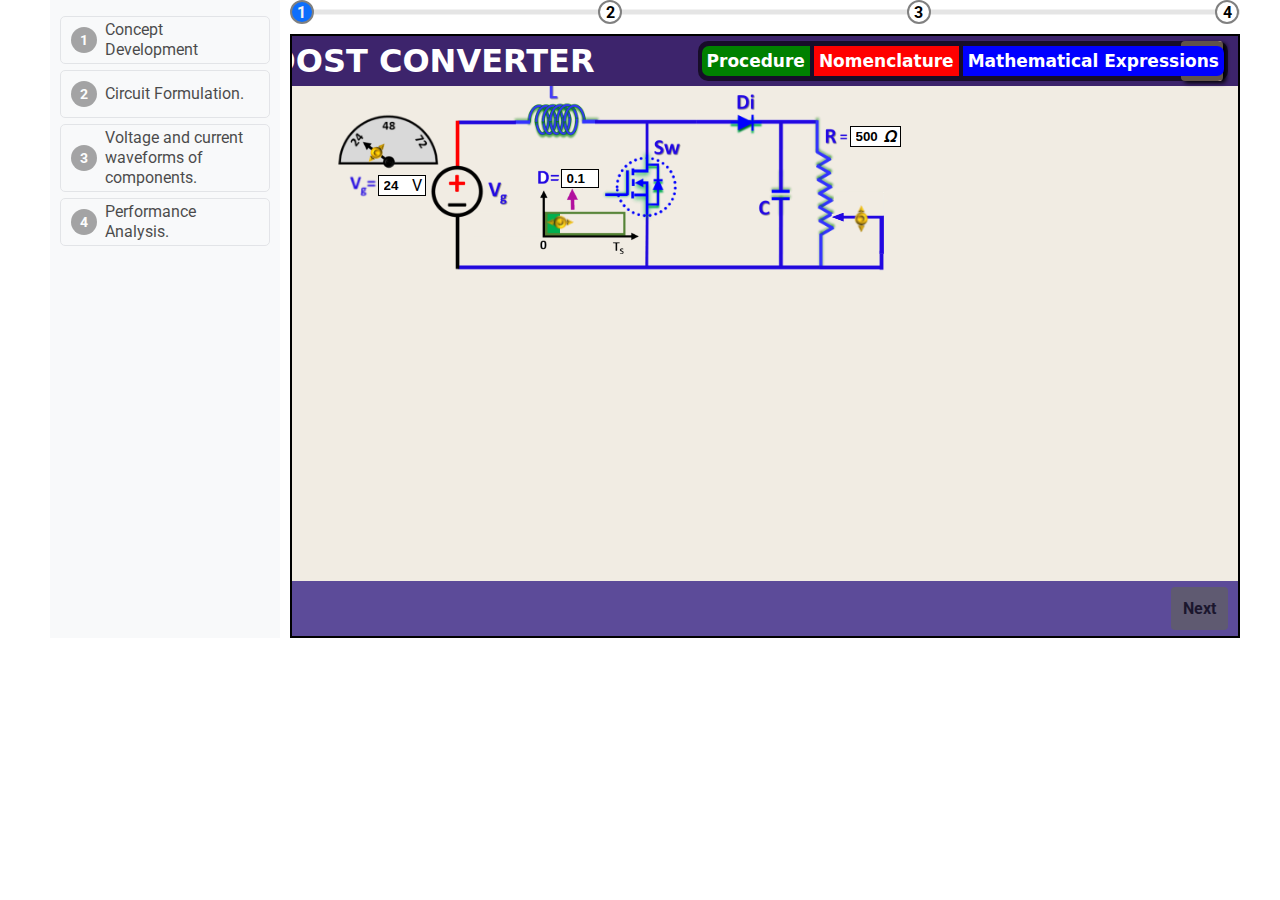
==== commit c2925172: "Update index.html" ====
--- a/experiment/simulation/index.html
+++ b/experiment/simulation/index.html
@@ -2250,6 +2250,12 @@
 
     
 <script>
+  $(document).ready(function() {
+  // Your code here
+    $('#loading').hide();
+  console.log("jQuery is loaded!");
+});
+  
   $(window).load(function() {
     $('#loading').hide();
 
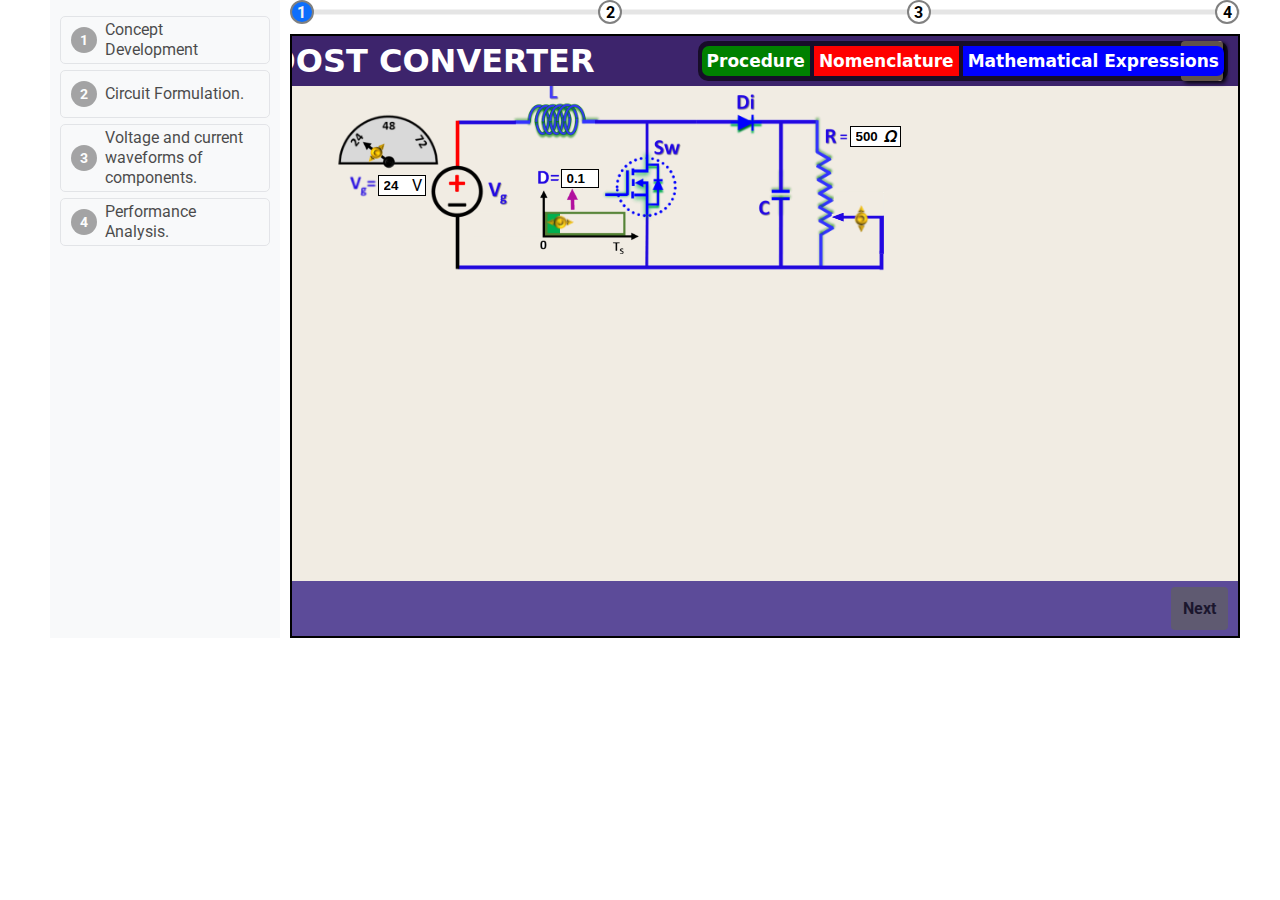
==== commit 85101fae: "Update index.html" ====
--- a/experiment/simulation/index.html
+++ b/experiment/simulation/index.html
@@ -2255,12 +2255,6 @@
     $('#loading').hide();
   console.log("jQuery is loaded!");
 });
-  
-  $(window).load(function() {
-    $('#loading').hide();
-
-    // dronefirstcome()
-  });
 </script>
   </body>
 </html>
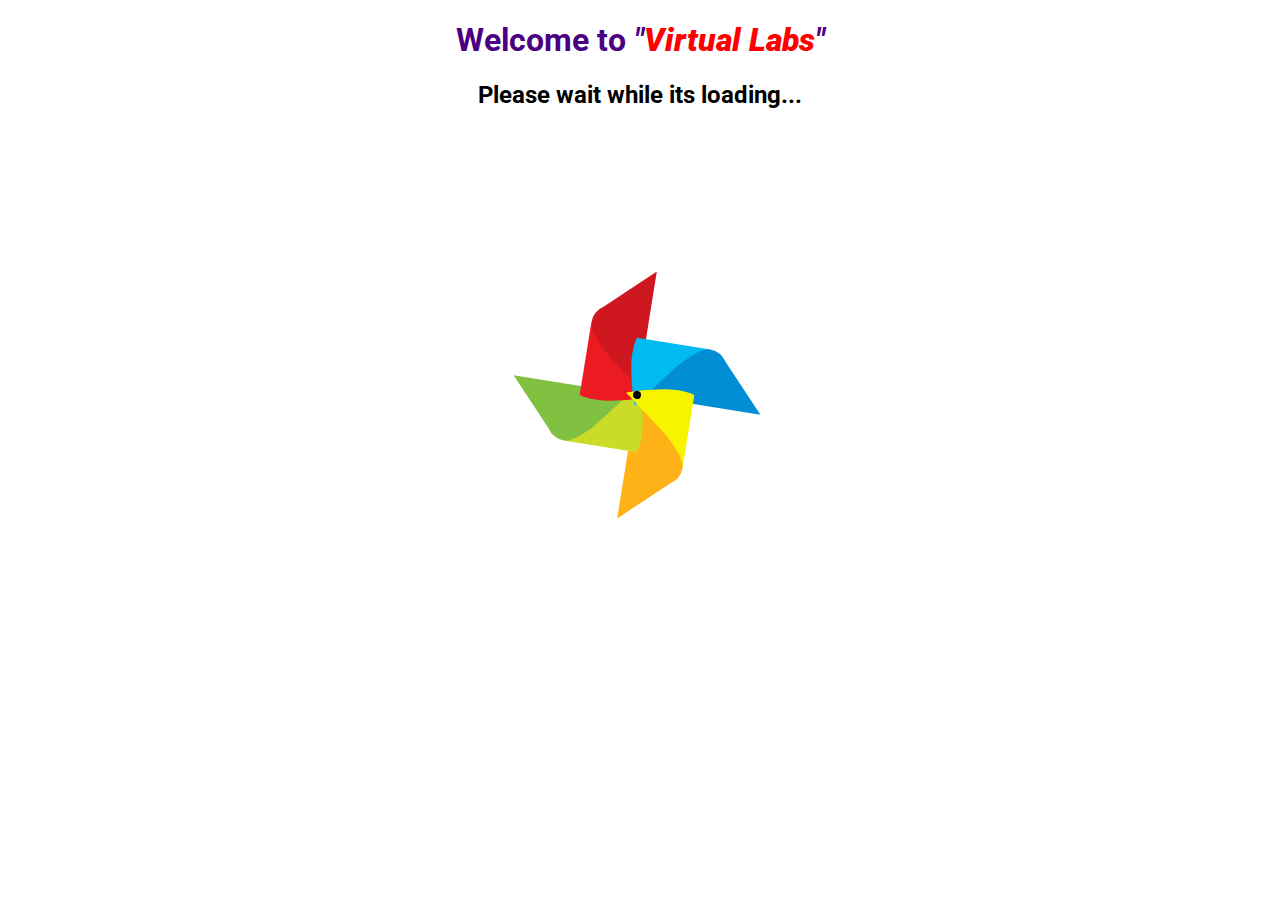
==== commit b3c8bb7a: "Update index.html" ====
--- a/experiment/simulation/index.html
+++ b/experiment/simulation/index.html
@@ -19,10 +19,6 @@
     <link rel="stylesheet" href="./css/component_styling.css" />
     <link rel="stylesheet" href="./css/sliders.css" />
 
-    
-<!-- Loader Online Link -->
-
-    <script type="text/javascript" src="http://ajax.googleapis.com/ajax/libs/jquery/1.11.2/jquery.min.js"></script>
     
     <style>
         
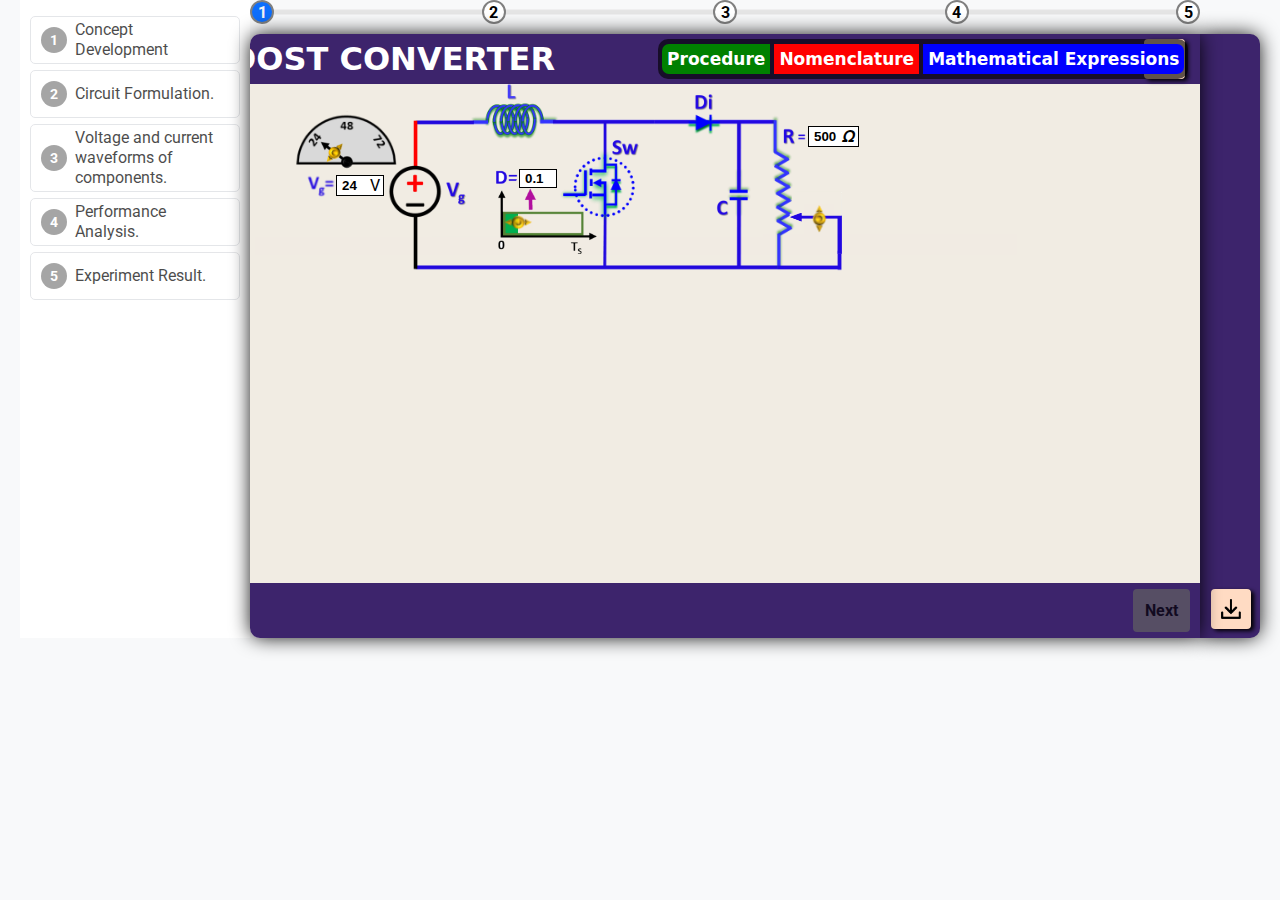
==== commit 77e16ad9: "EE2 Experimental results, final" ====
--- a/experiment/simulation/index.html
+++ b/experiment/simulation/index.html
@@ -1,75 +1,55 @@
 <!DOCTYPE html>
+
 <html lang="en">
-  <head>
-    <meta charset="UTF-8" />
-    <meta name="viewport" content="width=device-width, initial-scale=1.0" />
-    <title>Document</title>
-    <link rel="stylesheet" href="./css/layout.css" />
-    <link rel="stylesheet" href="./css/progressBar.css" />
-    <script src="https://cdnjs.cloudflare.com/ajax/libs/animejs/3.2.1/anime.min.js"></script>
-    <script src="https://cdnjs.cloudflare.com/ajax/libs/Chart.js/2.6.0/Chart.min.js"></script>
-    <!-- <script src="https://cdn.jsdelivr.net/npm/chart.js"></script> -->
-    <script src="https://code.jquery.com/jquery-3.7.1.js" integrity="sha256-eKhayi8LEQwp4NKxN+CfCh+3qOVUtJn3QNZ0TciWLP4=" crossorigin="anonymous"></script>
-    <link rel="stylesheet" href="./css/imgs.css" />
-    <link rel="stylesheet" href="./css/scenes.css" />
-    <!-- <link rel="stylesheet" href="table.css" /> -->
-    <link rel="stylesheet" href="./css/quiz.css" />
-    <link rel="stylesheet" href="./css/certificate.css" />
-    <link rel="stylesheet" href="./css/chart.css" />
-    <link rel="stylesheet" href="./css/component_styling.css" />
-    <link rel="stylesheet" href="./css/sliders.css" />
-
-    
-    <style>
-        
-  #loading {
-  width: 100%;
-  height: 100%;
-  top: 0;
-  left: 0;
-  
-  position: fixed;
-  display: block;
-  /*opacity: 0.7;*/
-  background-color: #fff;
-  z-index: 9999;
-  text-align: center;
-
-}
-
-@import url('https://fonts.googleapis.com/css2?family=Acme&display=swap');
-
-#loading-image {
-    position: absolute;
-top: 30%;
-left: 40%;
-}
-
-    </style>
-  </head>
-  <img src="" alt="" />
-  <body>
-    
-<div id="loading">
-    <img id="loading-image" src="831.svg" alt="Loading..." />
-    <center>
-        <h1 style="color: indigo;">Welcome to <i>"<strong style="color: red;">Virtual Labs</strong>"</i></h1>
-        <h2>Please wait while its loading...</h2>
-    </center>
-</div>
-    
-    <!-- <body  onmousemove="getCursor(event)"> -->
-    <!-- Mouse Position -->
-    <!-- <div id="demo" style="position: absolute">
+
+<head>
+  <meta charset="utf-8" />
+  <meta content="width=device-width, initial-scale=1.0" name="viewport" />
+  <title>Document</title>
+  <link href="./css/layout.css" rel="stylesheet" />
+  <link href="./css/progressBar.css" rel="stylesheet" />
+  <script src="https://cdnjs.cloudflare.com/ajax/libs/animejs/3.2.1/anime.min.js"></script>
+  <script src="https://cdnjs.cloudflare.com/ajax/libs/Chart.js/2.6.0/Chart.min.js"></script>
+  <!-- <script src="https://cdn.jsdelivr.net/npm/chart.js"></script> -->
+  <script crossorigin="anonymous" integrity="sha256-eKhayi8LEQwp4NKxN+CfCh+3qOVUtJn3QNZ0TciWLP4="
+    src="https://code.jquery.com/jquery-3.7.1.js"></script>
+  <link href="./css/imgs.css" rel="stylesheet" />
+  <link href="./css/scenes.css" rel="stylesheet" />
+  <!-- <link rel="stylesheet" href="table.css" /> -->
+  <link href="./css/quiz.css" rel="stylesheet" />
+  <link href="./css/certificate.css" rel="stylesheet" />
+  <link href="./css/chart.css" rel="stylesheet" />
+  <link href="./css/component_styling.css" rel="stylesheet" />
+  <link href="./css/sliders.css" rel="stylesheet" />
+
+  <link href="./toolkit/fix_styling.css" rel="stylesheet" />
+  <link href="./toolkit/toolkit.css" rel="stylesheet" />
+  <link href="./toolkit/main_spinner.css" rel="stylesheet" />
+  <script src="./toolkit/toolkit.js"></script>
+</head>
+
+<body>
+  <div class="main-spinner">
+    <div class="loader">
+      <span></span>
+    </div>
+    <p class="text">For Better User Experience, <span>reset zoom to 100% <br />(by pressing 'Ctrl + 0')</span> and
+      <span>refresh the page (by pressing 'Ctrl + R')</span>
+    </p>
+  </div>
+
+  <!-- <body  onmousemove="getCursor(event)"> -->
+  <!-- Mouse Position -->
+  <!-- <div id="demo" style="position: absolute">
       <div id="info"></div>
     </div> -->
-    <div class="main-container">
-      <!-- * Drawer Side Navbar -->
-      <nav id="drawer">
-        <div class="codelab-time-container" style="display: none"></div>
-        <div class="steps">
-          <ol>
-            <!-- <li class=""> 
+  <div class="main-container">
+    <!-- * Drawer Side Navbar -->
+    <nav id="drawer">
+      <div class="codelab-time-container" style="display: none"></div>
+      <div class="steps">
+        <ol>
+          <!-- <li class=""> 
               <a>
                 <span class="step">
                   <span>Introduction</span>
@@ -83,2174 +63,1297 @@
                 </span>
               </a>
             </li> -->
-            <li>
-              <a>
-                <span class="step">
-                  <span>Concept Development</span>
+          <li>
+            <a>
+              <span class="step">
+                <span>Concept Development</span>
+              </span>
+            </a>
+          </li>
+          <li>
+            <a>
+              <span class="step">
+                <span>
+                  Circuit Formulation.
                 </span>
-              </a>
-            </li>
-            <li>
-              <a>
-                <span class="step">
-                  <span>
-                    Circuit Formulation.
-                  </span>
+              </span>
+            </a>
+          </li>
+          <li>
+            <a>
+              <span class="step">
+                <span>Voltage and current waveforms of components.</span>
+              </span>
+            </a>
+          </li>
+          <li>
+            <a>
+              <span class="step">
+                <span>
+                  Performance Analysis.
                 </span>
-              </a>
-            </li>
-            <li>
-              <a>
-                <span class="step">
-                  <span>Voltage and current waveforms of components.</span>
+              </span>
+            </a>
+          </li>
+          <li>
+            <a>
+              <span class="step">
+                <span>
+                  Experiment Result.
                 </span>
-              </a>
-            </li>
-            <li>
-              <a>
-                <span class="step">
-                  <span>
-                    Performance Analysis.
-                  </span>
-                </span>
-              </a>
-            </li>
-            <!-- <li>
-              <a>
-                <span class="step">
-                  <span>Placing sheathing on the top of timber beam.</span>
-                </span>
-              </a>
-            </li>
-            <li>
-              <a>
-                <span class="step">
-                  <span
-                    >Placing inner and outer beam with the help of beam forming support (BFS) with extension.</span
-                  >
-                </span>
-              </a>
-            </li>
-            <li>
-              <a>
-                <span class="step">
-                  <span>Making Slab using short prop, aluminum beam and timber beam.</span>
-                </span>
-              </a>
-            </li> -->
-            <!-- <li>
-              <a>
-                <span class="step">
-                  <span
-                    >Attaching CT prop with steel waler using Head adapter and
-                    foot adapter</span
-                  >
-                </span>
-              </a>
-            </li> -->
-            <!-- <li> 
-              <a>
-                <span class="step">
-                  <span
-                    >Repeat step 2 to step 7 for building remaining sides</span
-                  >
-                </span>
-              </a>
-            </li> -->
-            <!-- <li>
-              <a>
-                <span class="step">
-                  <span>Completed</span>
-                </span>
-              </a>
-            </li> -->
-          </ol>
-        </div>
-      </nav>
-      <div class="right-container">
-        <div class="right-box">
-          <!-- * Progress bar -->
-          <section class="progress-bar">
-            <div class="progressbar">
-              <div class="progress" id="progress"></div>
-              <div
-                class="progress-step progress-step-active"
-                data-title=""
-              ></div>
-              <div class="progress-step" data-title=""></div>
-              <div class="progress-step" data-title=""></div>
-              <div class="progress-step" data-title=""></div>
-              <!-- <div class="progress-step" data-title=""></div> -->
-              <!-- <div class="progress-step" data-title=""></div>
-              <div class="progress-step" data-title=""></div> -->
-              <!-- <div class="progress-step" data-title=""></div> -->
-              <!-- <div class="progress-step" data-title=""></div> -->
-              <!-- <div class="progress-step" data-title=""></div>
-              <div class="progress-step" data-title=""></div>
-              <div class="progress-step" data-title=""></div>
-              <div class="progress-step" data-title=""></div> -->
-            </div>
+              </span>
+            </a>
+          </li>
+        </ol>
+      </div>
+    </nav>
+    <div class="right-container">
+      <div class="right-box">
+        <!-- * Progress bar -->
+        <section class="progress-bar">
+          <div class="progressbar">
+            <div class="progress" id="progress"></div>
+            <div class="progress-step progress-step-active" data-title=""></div>
+            <div class="progress-step" data-title=""></div>
+            <div class="progress-step" data-title=""></div>
+            <div class="progress-step" data-title=""></div>
+            <div class="progress-step" data-title=""></div>
+
+          </div>
+        </section>
+        <main class="main-window">
+          <!-- transparent layer for question -->
+          <div class="transparent-box"></div>
+          <section class="anime-header">
+            <p style="text-transform: uppercase;position: relative;left: -80px;">BOost converter</p>
+            <div class="btn-popup-box">
+              <p class="btn-popup">Procedure</p>
+              <p class="btn-popup">Nomenclature</p>
+              <p class="btn-popup">Mathematical Expressions</p>
+              <img alt="" class="btn-popup-window" src="" />
+              <div class="btn-popup-window blur">
+              </div>
+            </div>
+            <img class="btn btn-mute" src="./src/images/template_imgs/speech_off_btn.png"
+              style="height: 40px; z-index: 5; position: absolute; right: 5px" title="Click To Mute">
+            </img>
           </section>
-
-          <main class="main-window">
-            <!-- transparent layer for question -->
-            <div class="transparent-box"></div>
-            <section class="anime-header">
-              <p style="text-transform: uppercase;position: relative;left: -80px;">BOost converter</p>
-              
-              <div class="btn-popup-box">
-                <p class="btn-popup">Procedure</p>
-                <p class="btn-popup">Nomenclature</p>
-                <p class="btn-popup">Mathematical Expressions</p>
-                <img class="btn-popup-window" src="" alt="" >
-                <div class="btn-popup-window blur">
-                </div>
+          <!-- * Project Intro Goes Here -->
+          <div class="project-intro">
+            <span class="heading">Objective:</span>
+            <p class="description">To Set the Beam and Slab using Flex System.</p>
+            <span class="heading">Apparatus Materials:</span>
+            <p class="description">
+              Tripod Stand, CT prop, fourway head, Aluminium Beam, Timber Beam, Plywood Sheathing, Beam Forming support.
+            </p>
+          </div>
+          <!-- * Steps Heading Template -->
+          <div class="step-heading">
+            <p class="step-title">Step 1</p>
+            <p class="step-description">
+              Calculation of cross-sectional area:
+            </p>
+          </div>
+          <!-- * Content Adder Box -->
+          <ul class="content-adder-box">
+            <!-- <li class="btn content-adder">Footing</li> -->
+          </ul>
+          <!-- * Blink Arrow -->
+          <img class="blinkArrow" src="./src/images/template_imgs/blinkArrow.webp" />
+          <section class="anime-main">
+            <!-- <section class="anime-main" onmousemove="getCursor(event)"> -->
+            <!-- * Welcome note About Experiment-->
+            <div class="welcome-box">
+              <img alt="" class="iit-logo" src="./src/images/iit-delhi-logo.png" />
+              <div class="title">
+                <span>Welcome to</span>
+                <span>Foundation in Beam Formwork Experiment</span>
+                <span>of Formwork Technology in Civil Engineering Virtual
+                  Lab</span>
+                <span>developed by Prof. K. N. Jha, Department of Civil
+                  Engineering, IIT Delhi.</span>
               </div>
-
-              <img
-                class="btn btn-mute"
-                style="height: 40px; z-index: 5; position: absolute; right: 5px"
-                src="./src/images/template_imgs/speech_off_btn.png"
-                title="Click To Mute"
-              />
-            </section>
-
-
-
-            <!-- * Project Intro Goes Here -->
-            <div class="project-intro">
-              <span class="heading">Objective:</span>
-              <p class="description">To Set the Beam and Slab using Flex System.</p>
-              <span class="heading">Apparatus Materials:</span>
-              <p class="description">
-                Tripod Stand, CT prop, fourway head, Aluminium Beam, Timber Beam, Plywood Sheathing, Beam Forming support. 
-              </p>
-            </div>
-
-            <!-- * Steps Heading Template -->
-            <div class="step-heading">
-              <p class="step-title">Step 1</p>
-              <p class="step-description">
-                Calculation of cross-sectional area:
-              </p>
-            
-            </div>
-            
-            <!-- * Content Adder Box -->
-            <ul class="content-adder-box">
-              <!-- <li class="btn content-adder">Footing</li> -->
-            </ul>
-
-            <!-- * Blink Arrow -->
-            <img
-                class="blinkArrow"
-                src="./src/images/template_imgs/blinkArrow.webp"
-              />
-            
-            <section class="anime-main">
-            <!-- <section class="anime-main" onmousemove="getCursor(event)"> -->
-              <!-- * Welcome note About Experiment-->
-              <div class="welcome-box">
-                <img
-                  class="iit-logo"
-                  src="./src/images/iit-delhi-logo.png"
-                  alt=""
-                />
-                <div class="title">
-                  <span>Welcome to</span>
-                  <span>Foundation in Beam Formwork Experiment</span>
-                  <span
-                    >of Formwork Technology in Civil Engineering Virtual
-                    Lab</span
-                  >
-                  <span
-                    >developed by Prof. K. N. Jha, Department of Civil
-                    Engineering, IIT Delhi.</span
-                  >
-                </div>
-                <div class="prof-description">
-                  <img
-                    class="prof-img"
-                    src="./src/images/prof_image_kn_jha.jpeg"
-                    alt="Prof. K. N. Jha Image"
-                  />
-                  <span>Prof. K. N. Jha</span>
-                  <span>IIT Delhi</span>
-                </div>
+              <div class="prof-description">
+                <img alt="Prof. K. N. Jha Image" class="prof-img" src="./src/images/prof_image_kn_jha.jpeg" />
+                <span>Prof. K. N. Jha</span>
+                <span>IIT Delhi</span>
               </div>
-
-              <!-- * Student Name section -->
-              <form onsubmit="return false" class="user-input">
-                <p>Enter your name:</p>
-                <input type="text" name="" id="stuName" />
-                <p class="error">Please enter your name before start</p>
-                <input class="btn" id="nameSubmitBtn" type="submit" value="Start"/>
-              </form>
-
-              <!-- * Calculations Table -->
-              <table class="measurements">
+            </div>
+            <!-- * Student Name section -->
+            <form class="user-input" onsubmit="return false">
+              <p>Enter your name:</p>
+              <input id="stuName" name="" type="text" />
+              <p class="error">Please enter your name before start</p>
+              <input class="btn" id="nameSubmitBtn" type="submit" value="Start" />
+            </form>
+            <!-- * Calculations Table -->
+            <table class="measurements">
+              <tbody>
+                <tr>
+                  <th class="cell" colspan="2">Calculations:</th>
+                </tr>
+                <tr>
+                  <th class="cell" scope="col">Total Length(m)</th>
+                  <td class="cell"></td>
+                </tr>
+                <tr>
+                  <th class="cell" scope="col">Weight(kg)</th>
+                  <td class="cell"></td>
+                </tr>
+                <tr>
+                  <th class="cell" scope="col">
+                    Cross-sectional area (mm<sup>2</sup>)
+                  </th>
+                  <td class="cell"></td>
+                </tr>
+              </tbody>
+            </table>
+            <!-- * Graphs -->
+            <div class="graph_box graph_box1">
+              <canvas class="graph graph1"></canvas>
+            </div>
+            <div class="graph_box graph_box2">
+              <canvas class="graph graph2"></canvas>
+            </div>
+            <div class="graph_box">
+              <canvas class="graph graph3"></canvas>
+            </div>
+            <div class="graph_box">
+              <canvas class="graph graph4"></canvas>
+            </div>
+            <div class="graph_box graph_box5">
+              <canvas class="graph graph5"></canvas>
+            </div>
+            <div class="graph_box graph_box6">
+              <canvas class="graph graph6"></canvas>
+            </div>
+            <!-- ! for cicuit formulation -->
+            <!-- Connection Points -->
+            <div class="vertex-box">
+              <p class="vertex" id="vertex1"><span class="text">1</span></p>
+              <p class="vertex" id="vertex2"><span class="text">2</span></p>
+              <p class="vertex" id="vertex3"><span class="text">3</span></p>
+              <p class="vertex" id="vertex4"><span class="text">4</span></p>
+              <p class="vertex" id="vertex5"><span class="text">5</span></p>
+              <p class="vertex" id="vertex6"><span class="text">6</span></p>
+              <p class="vertex" id="vertex7"><span class="text">7</span></p>
+              <p class="vertex" id="vertex8"><span class="text">8</span></p>
+              <p class="vertex" id="vertex9"><span class="text">9</span></p>
+              <p class="vertex" id="vertex10"><span class="text">10</span></p>
+            </div>
+            <!-- part 3 first table -->
+            <div class="part3_table_one">
+              <table>
+                <thead>
+                  <!-- slider -->
+                  <tr>
+                    <th class="table-title" colspan="3">
+                      V<sub>g</sub> = <span class="title">24</span> V
+                    </th>
+                  </tr>
+                  <tr>
+                    <th>D</th>
+                    <th>V<sub>0</sub>(V)</th>
+                    <th>M</th>
+                  </tr>
+                </thead>
                 <tbody>
                   <tr>
-                    <th class="cell" colspan="2">Calculations:</th>
-                  </tr>
-                  <tr>
-                    <th class="cell" scope="col">Total Length(m)</th>
-                    <td class="cell"></td>
-                  </tr>
-                  <tr>
-                    <th class="cell" scope="col">Weight(kg)</th>
-                    <td class="cell"></td>
-                  </tr>
-                  <tr>
-                    <th class="cell" scope="col">
-                      Cross-sectional area (mm<sup>2</sup>)
-                    </th>
-                    <td class="cell"></td>
+                    <td>0.1</td>
+                    <td></td>
+                    <td></td>
+                  </tr>
+                  <tr>
+                    <td>0.9</td>
+                    <td></td>
+                    <td></td>
+                  </tr>
+                  <tr>
+                    <td></td>
+                    <td></td>
+                    <td></td>
+                  </tr>
+                  <tr>
+                    <td></td>
+                    <td></td>
+                    <td></td>
+                  </tr>
+                  <tr>
+                    <td></td>
+                    <td></td>
+                    <td></td>
+                  </tr>
+                  <tr>
+                    <td></td>
+                    <td></td>
+                    <td></td>
+                  </tr>
+                  <tr>
+                    <td></td>
+                    <td></td>
+                    <td></td>
                   </tr>
                 </tbody>
               </table>
-
-              <!-- * Graphs -->
-              <div class="graph_box graph_box1">
-                <canvas class="graph graph1"></canvas>
-              </div>
-              <div class="graph_box graph_box2" >
-                <canvas class="graph graph2"></canvas>
-              </div>
-              <div class="graph_box" >
-                <canvas class="graph graph3"></canvas>
-              </div>
-              <div class="graph_box" >
-                <canvas class="graph graph4"></canvas>
-              </div>
-              <div class="graph_box graph_box5" >
-                <canvas class="graph graph5"></canvas>
-              </div>
-              
-              <!-- ! for cicuit formulation -->
-              <!-- Connection Points -->
-              <div class="vertex-box">
-                <p class="vertex" id="vertex1"><span class="text">1</span></p>
-                <p class="vertex" id="vertex2"><span class="text">2</span></p>
-                <p class="vertex" id="vertex3"><span class="text">3</span></p>
-                <p class="vertex" id="vertex4"><span class="text">4</span></p>
-                <p class="vertex" id="vertex5"><span class="text">5</span></p>
-                <p class="vertex" id="vertex6"><span class="text">6</span></p>
-                <p class="vertex" id="vertex7"><span class="text">7</span></p>
-                <p class="vertex" id="vertex8"><span class="text">8</span></p>
-                <p class="vertex" id="vertex9"><span class="text">9</span></p>
-                <p class="vertex" id="vertex10"><span class="text">10</span></p>
-              </div>
-
-              <!-- part 3 first table -->
-              <div class="part3_table_one">
-                <table>
-                  <thead>
-                    <!-- slider -->
-                    <tr>
-                      <th colspan="3" class="table-title">
-                        V<sub>g</sub> = <span class="title">24</span> V
-                      </th>
-                    </tr>
-                    <tr>
-                      <th>D</th>
-                      <th>V<sub>0</sub>(V)</th>
-                      <th>M</th>
-                    </tr>
-                  </thead>
-                  <tbody>
-                    <tr>
-                      <td>0.1</td>
-                      <td></td>
-                      <td></td>
-                    </tr>
-                    <tr>
-                      <td>0.9</td>
-                      <td></td>
-                      <td></td>
-                    </tr>
-                    <tr>
-                      <td></td>
-                      <td></td>
-                      <td></td>
-                    </tr>
-                    <tr>
-                      <td></td>
-                      <td></td>
-                      <td></td>
-                    </tr>
-                    <tr>
-                      <td></td>
-                      <td></td>
-                      <td></td>
-                    </tr>
-                    <tr>
-                      <td></td>
-                      <td></td>
-                      <td></td>
-                    </tr>
-                    <tr>
-                      <td></td>
-                      <td></td>
-                      <td></td>
-                    </tr>
-                  </tbody>
-                </table>
-                <table>
-                  <thead>
-                    <!-- slider -->
-                    <tr>
-                      <th colspan="3" class="table-title">
-                        V<sub>g</sub> = <span class="title">48</span> V
-                      </th>
-                    </tr>
-                    <tr>
-                      <th>D</th>
-                      <th>V<sub>0</sub>(V)</th>
-                      <th>M</th>
-                    </tr>
-                  </thead>
-                  <tbody>
-                    <tr>
-                      <td>0.1</td>
-                      <td></td>
-                      <td></td>
-                    </tr>
-                    <tr>
-                      <td>0.9</td>
-                      <td></td>
-                      <td></td>
-                    </tr>
-                    <tr>
-                      <td></td>
-                      <td></td>
-                      <td></td>
-                    </tr>
-                    <tr>
-                      <td></td>
-                      <td></td>
-                      <td></td>
-                    </tr>
-                    <tr>
-                      <td></td>
-                      <td></td>
-                      <td></td>
-                    </tr>
-                    <tr>
-                      <td></td>
-                      <td></td>
-                      <td></td>
-                    </tr>
-                    <tr>
-                      <td></td>
-                      <td></td>
-                      <td></td>
-                    </tr>
-                  </tbody>
-                </table>
-                <table>
-                  <thead>
-                    <!-- slider -->
-                    <tr>
-                      <th colspan="3" class="table-title">
-                        V<sub>g</sub> = <span class="title">72</span> V
-                      </th>
-                    </tr>
-                    <tr>
-                      <th>D</th>
-                      <th>V<sub>0</sub>(V)</th>
-                      <th>M</th>
-                    </tr>
-                  </thead>
-                  <tbody>
-                    <tr>
-                      <td>0.1</td>
-                      <td></td>
-                      <td></td>
-                    </tr>
-                    <tr>
-                      <td>0.9</td>
-                      <td></td>
-                      <td></td>
-                    </tr>
-                    <tr>
-                      <td></td>
-                      <td></td>
-                      <td></td>
-                    </tr>
-                    <tr>
-                      <td></td>
-                      <td></td>
-                      <td></td>
-                    </tr>
-                    <tr>
-                      <td></td>
-                      <td></td>
-                      <td></td>
-                    </tr>
-                    <tr>
-                      <td></td>
-                      <td></td>
-                      <td></td>
-                    </tr>
-                    <tr>
-                      <td></td>
-                      <td></td>
-                      <td></td>
-                    </tr>
-                  </tbody>
-                </table>
-
-              </div>
-
-              <!-- part 3 second table -->
-              <div class="part3_table_two">
-                <table>
-                  <thead>
-                    <!-- slider -->
-                    <tr style="border: none;">
-                      <td colspan="3" style="border: none;">
-                        <div class="table-slider deactive">
-                          <div class="labels" style="gap: 30px;">
-                            <span>50𝜴</span>
-                            <span>60𝜴</span>
-                            <span>70𝜴</span>
-                          </div>
-                          <div class="lines">
-                            <span>▌</span>
-                            <span>▌</span>
-                            <span>▌</span>
-                          </div>
-                          <div class="table-slider-box">
-                            <p class="title">R<sub>1</sub></p>
-                            <input type="range" value="50" step="10" min="50" max="70">
-                          </div>
-                        </div>
-                      </td>
-                    </tr>
-                    <tr>
-                      <th>D</th>
-                      <th>V<sub>0</sub>(V)</th>
-                      <th>M</th>
-                    </tr>
-                  </thead>
-                  <tbody>
-                    <tr>
-                      <td>0.1</td>
-                      <td></td>
-                      <td></td>
-                    </tr>
-                    <tr>
-                      <td>0.5</td>
-                      <td></td>
-                      <td></td>
-                    </tr>
-                    <tr>
-                      <td>0.8</td>
-                      <td></td>
-                      <td></td>
-                    </tr>
-                    <tr>
-                      <td>0.84</td>
-                      <td></td>
-                      <td></td>
-                    </tr>
-                    <tr>
-                      <td>0.87</td>
-                      <td></td>
-                      <td></td>
-                    </tr>
-                    <tr>
-                      <td>0.9</td>
-                      <td></td>
-                      <td></td>
-                    </tr>
-                    <tr>
-                      <td>0.93</td>
-                      <td></td>
-                      <td></td>
-                    </tr>
-                  </tbody>
-                </table>
-               
-                <table>
+              <table>
+                <thead>
                   <!-- slider -->
-                  <thead>
-                    <tr style="border: none;">
-                      <td colspan="3" style="border: none;">
-                        <div class="table-slider deactive" style="background-color: #009644;">
-                          <div class="labels">
-                            <span>130𝜴</span>
-                            <span>150𝜴</span>
-                            <span>170𝜴</span>
-                          </div>
-                          <div class="lines">
-                            <span>▌</span>
-                            <span>▌</span>
-                            <span>▌</span>
-                          </div>
-                          <div class="table-slider-box">
-                            <p class="title">R<sub>2</sub></p>
-                            <input type="range" value="130" step="20" min="130" max="170">
-                          </div>
-                        </div>
-                      </td>
-                    </tr>
-                    <tr>
-                      <th>D</th>
-                      <th>V<sub>0</sub>(V)</th>
-                      <th>M</th>
-                    </tr>
-                  </thead>
-                  <tbody>
-                    <tr>
-                      <td>0.1</td>
-                      <td></td>
-                      <td></td>
-                    </tr>
-                    <tr>
-                      <td>0.5</td>
-                      <td></td>
-                      <td></td>
-                    </tr>
-                    <tr>
-                      <td>0.8</td>
-                      <td></td>
-                      <td></td>
-                    </tr>
-                    <tr>
-                      <td>0.84</td>
-                      <td></td>
-                      <td></td>
-                    </tr>
-                    <tr>
-                      <td>0.87</td>
-                      <td></td>
-                      <td></td>
-                    </tr>
-                    <tr>
-                      <td>0.9</td>
-                      <td></td>
-                      <td></td>
-                    </tr>
-                    <tr>
-                      <td>0.93</td>
-                      <td></td>
-                      <td></td>
-                    </tr>
-                  </tbody>
-                </table>
-
-                <table>
-                  <thead>
-                    <!-- slider -->
-                    <tr style="border: none;">
-                      <td colspan="3" style="border: none;">
-                        <div class="table-slider deactive" style="background-color: rgb(40, 40, 255);">
-                          <div class="labels">
-                            <span>275𝜴</span>
-                            <span>300𝜴</span>
-                            <span>325𝜴</span>
-                          </div>
-                          <div class="lines">
-                            <span>▌</span>
-                            <span>▌</span>
-                            <span>▌</span>
-                          </div>
-                          <div class="table-slider-box">
-                            <p class="title">R<sub>3</sub></p>
-                            <input type="range" value="275" step="25" min="275" max="325">
-                          </div>
-                        </div>
-                      </td>
-                    </tr>
-                    <tr>
-                      <th>D</th>
-                      <th>V<sub>0</sub>(V)</th>
-                      <th>M</th>
-                    </tr>
-                  </thead>
-                  <tbody>
-                    <tr>
-                      <td>0.1</td>
-                      <td></td>
-                      <td></td>
-                    </tr>
-                    <tr>
-                      <td>0.5</td>
-                      <td></td>
-                      <td></td>
-                    </tr>
-                    <tr>
-                      <td>0.8</td>
-                      <td></td>
-                      <td></td>
-                    </tr>
-                    <tr>
-                      <td>0.84</td>
-                      <td></td>
-                      <td></td>
-                    </tr>
-                    <tr>
-                      <td>0.87</td>
-                      <td></td>
-                      <td></td>
-                    </tr>
-                    <tr>
-                      <td>0.9</td>
-                      <td></td>
-                      <td></td>
-                    </tr>
-                    <tr>
-                      <td>0.93</td>
-                      <td></td>
-                      <td></td>
-                    </tr>
-                  </tbody>
-                </table>
-              </div>
-
-          <!-- part 3 first table -->
-              <table class="part3_table_three">
-                <thead>
-                  <tr>
-                    <th>S.No.</th>
-                    <th>V<sub>g</sub>(V)</th>
+                  <tr>
+                    <th class="table-title" colspan="3">
+                      V<sub>g</sub> = <span class="title">48</span> V
+                    </th>
+                  </tr>
+                  <tr>
                     <th>D</th>
-                    <th>R</th>
                     <th>V<sub>0</sub>(V)</th>
                     <th>M</th>
-                    <th>I<sub>in</sub>(A)</th>
-                    <th>I<sub>0</sub>(A)</th>
-                    <th>P<sub>in</sub>(W)</th>
-                    <th>P<sub>0</sub>(W)</th>
-                    <th>η(%)</th>
                   </tr>
                 </thead>
                 <tbody>
                   <tr>
-                    <td>1</td>
-                    <td></td>
-                    <td></td>
-                    <td></td>
-                    <td></td>
-                    <td></td>
-                    <td></td>
-                    <td></td>
-                    <td></td>
-                    <td></td>
-                    <td></td>
-                  </tr>
-                  <tr>
-                    <td>2</td>
-                    <td></td>
-                    <td></td>
-                    <td></td>
-                    <td></td>
-                    <td></td>
-                    <td></td>
-                    <td></td>
-                    <td></td>
-                    <td></td>
-                    <td></td>
-                  </tr>
-                  <tr>
-                    <td>3</td>
-                    <td></td>
-                    <td></td>
-                    <td></td>
-                    <td></td>
-                    <td></td> 
-                    <td></td>
-                    <td></td>
-                    <td></td>
-                    <td></td>
-                    <td></td>
-                  </tr>
-                  <tr>
-                    <td>4</td>
-                    <td></td>
-                    <td></td>
-                    <td></td>
-                    <td></td>
-                    <td></td>
-                    <td></td>
-                    <td></td>
-                    <td></td>
-                    <td></td>
-                    <td></td>
-                  </tr>
-                  <tr>
-                    <td>5</td>
-                    <td></td>
-                    <td></td>
-                    <td></td>
-                    <td></td>
-                    <td></td>
-                    <td></td>
-                    <td></td>
-                    <td></td>
-                    <td></td>
-                    <td></td>
-                  </tr>
-                  <tr>
-                    <td>6</td>
-                    <td></td>
-                    <td></td>
-                    <td></td>
-                    <td></td>
-                    <td></td>
-                    <td></td>
-                    <td></td>
-                    <td></td>
-                    <td></td>
-                    <td></td>
-                  </tr>
-                  <tr>
-                    <td>7</td>
-                    <td></td>
-                    <td></td>
-                    <td></td>
-                    <td></td>
-                    <td></td>
-                    <td></td>
-                    <td></td>
+                    <td>0.1</td>
+                    <td></td>
+                    <td></td>
+                  </tr>
+                  <tr>
+                    <td>0.9</td>
+                    <td></td>
+                    <td></td>
+                  </tr>
+                  <tr>
+                    <td></td>
+                    <td></td>
+                    <td></td>
+                  </tr>
+                  <tr>
+                    <td></td>
+                    <td></td>
+                    <td></td>
+                  </tr>
+                  <tr>
+                    <td></td>
+                    <td></td>
+                    <td></td>
+                  </tr>
+                  <tr>
+                    <td></td>
+                    <td></td>
+                    <td></td>
+                  </tr>
+                  <tr>
                     <td></td>
                     <td></td>
                     <td></td>
                   </tr>
                 </tbody>
               </table>
-
-               <!-- part 3 four table -->
-               <table class="part3_table_four">
+              <table>
                 <thead>
-                  <tr>
-                    <th>v<sub>g</sub>(V)</th>
+                  <!-- slider -->
+                  <tr>
+                    <th class="table-title" colspan="3">
+                      V<sub>g</sub> = <span class="title">72</span> V
+                    </th>
+                  </tr>
+                  <tr>
                     <th>D</th>
-                    <th>R</th>
-                    <th>v<sub>0</sub>(V)</th>
+                    <th>V<sub>0</sub>(V)</th>
                     <th>M</th>
-                    <th>I<sub>2</sub>(A)</th>
-                    <th>I<sub>0</sub>(A)</th>
                   </tr>
                 </thead>
                 <tbody>
                   <tr>
-                    <td></td>
-                    <td></td>
-                    <td></td>
-                    <td></td>
-                    <td></td>
-                    <td></td>
-                    <td></td>
-                    
-                  </tr>
-                  
+                    <td>0.1</td>
+                    <td></td>
+                    <td></td>
+                  </tr>
+                  <tr>
+                    <td>0.9</td>
+                    <td></td>
+                    <td></td>
+                  </tr>
+                  <tr>
+                    <td></td>
+                    <td></td>
+                    <td></td>
+                  </tr>
+                  <tr>
+                    <td></td>
+                    <td></td>
+                    <td></td>
+                  </tr>
+                  <tr>
+                    <td></td>
+                    <td></td>
+                    <td></td>
+                  </tr>
+                  <tr>
+                    <td></td>
+                    <td></td>
+                    <td></td>
+                  </tr>
+                  <tr>
+                    <td></td>
+                    <td></td>
+                    <td></td>
+                  </tr>
                 </tbody>
               </table>
-
-              <table class="part3_table_four_2">
+            </div>
+            <!-- part 3 second table -->
+            <div class="part3_table_two">
+              <table>
                 <thead>
-                  <tr>
-                    <th>Component</th>
-                    <th>Voltage Rating (V)</th>
-                    <th>Current Rating (A)</th>
-                    <th>Power (W)</th>
+                  <!-- slider -->
+                  <tr style="border: none;">
+                    <td colspan="3" style="border: none;">
+                      <div class="table-slider deactive">
+                        <div class="labels" style="gap: 30px;">
+                          <span>50𝜴</span>
+                          <span>60𝜴</span>
+                          <span>70𝜴</span>
+                        </div>
+                        <div class="lines">
+                          <span>▌</span>
+                          <span>▌</span>
+                          <span>▌</span>
+                        </div>
+                        <div class="table-slider-box">
+                          <p class="title">R<sub>1</sub></p>
+                          <input max="70" min="50" step="10" type="range" value="50" />
+                        </div>
+                      </div>
+                    </td>
+                  </tr>
+                  <tr>
+                    <th>D</th>
+                    <th>V<sub>0</sub>(V)</th>
+                    <th>M</th>
                   </tr>
                 </thead>
                 <tbody>
                   <tr>
-                    <td>Switch(v<sub>Sw</sub>, i<sub>Sw</sub>)</td>
-                    <td>> v<sub>0</sub> (value)</td>
-                    <td>> i<sub>2</sub> (value)</td>
-                    <td>> P<sub>Sw</sub> (value)</td>
-
-                  </tr>
-                  <tr>
-                    <td>Diode(v<sub>Di</sub>, i<sub>Di</sub>)</td>
-                    <td>> v<sub>0</sub> (value)</td>
-                    <td>> i<sub>2</sub> (value)</td>
-                    <td>> P<sub>Di</sub> (value)</td>
-                  </tr> 
-                  <tr>
-                    <td>Capacitor(v<sub>C</sub>, i<sub>C</sub>)</td>
-                    <td>> v<sub>0</sub> (value)</td>
-                    <td>> (i<sub>2</sub>-i<sub>0</sub>) (value)</td>
+                    <td>0.1</td>
+                    <td></td>
+                    <td></td>
+                  </tr>
+                  <tr>
+                    <td>0.5</td>
+                    <td></td>
+                    <td></td>
+                  </tr>
+                  <tr>
+                    <td>0.8</td>
+                    <td></td>
+                    <td></td>
+                  </tr>
+                  <tr>
+                    <td>0.84</td>
+                    <td></td>
+                    <td></td>
+                  </tr>
+                  <tr>
+                    <td>0.87</td>
+                    <td></td>
+                    <td></td>
+                  </tr>
+                  <tr>
+                    <td>0.9</td>
+                    <td></td>
+                    <td></td>
+                  </tr>
+                  <tr>
+                    <td>0.93</td>
+                    <td></td>
+                    <td></td>
                   </tr>
                 </tbody>
               </table>
-
-              <!-- * Result table -->
-              <!-- removed -->
-
-              <!-- * chart Js Canvas-->
-              <div class="chart">
-                <canvas id="myChart"></canvas>
+              <table>
+                <!-- slider -->
+                <thead>
+                  <tr style="border: none;">
+                    <td colspan="3" style="border: none;">
+                      <div class="table-slider deactive" style="background-color: #009644;">
+                        <div class="labels">
+                          <span>130𝜴</span>
+                          <span>150𝜴</span>
+                          <span>170𝜴</span>
+                        </div>
+                        <div class="lines">
+                          <span>▌</span>
+                          <span>▌</span>
+                          <span>▌</span>
+                        </div>
+                        <div class="table-slider-box">
+                          <p class="title">R<sub>2</sub></p>
+                          <input max="170" min="130" step="20" type="range" value="130" />
+                        </div>
+                      </div>
+                    </td>
+                  </tr>
+                  <tr>
+                    <th>D</th>
+                    <th>V<sub>0</sub>(V)</th>
+                    <th>M</th>
+                  </tr>
+                </thead>
+                <tbody>
+                  <tr>
+                    <td>0.1</td>
+                    <td></td>
+                    <td></td>
+                  </tr>
+                  <tr>
+                    <td>0.5</td>
+                    <td></td>
+                    <td></td>
+                  </tr>
+                  <tr>
+                    <td>0.8</td>
+                    <td></td>
+                    <td></td>
+                  </tr>
+                  <tr>
+                    <td>0.84</td>
+                    <td></td>
+                    <td></td>
+                  </tr>
+                  <tr>
+                    <td>0.87</td>
+                    <td></td>
+                    <td></td>
+                  </tr>
+                  <tr>
+                    <td>0.9</td>
+                    <td></td>
+                    <td></td>
+                  </tr>
+                  <tr>
+                    <td>0.93</td>
+                    <td></td>
+                    <td></td>
+                  </tr>
+                </tbody>
+              </table>
+              <table>
+                <thead>
+                  <!-- slider -->
+                  <tr style="border: none;">
+                    <td colspan="3" style="border: none;">
+                      <div class="table-slider deactive" style="background-color: rgb(40, 40, 255);">
+                        <div class="labels">
+                          <span>275𝜴</span>
+                          <span>300𝜴</span>
+                          <span>325𝜴</span>
+                        </div>
+                        <div class="lines">
+                          <span>▌</span>
+                          <span>▌</span>
+                          <span>▌</span>
+                        </div>
+                        <div class="table-slider-box">
+                          <p class="title">R<sub>3</sub></p>
+                          <input max="325" min="275" step="25" type="range" value="275" />
+                        </div>
+                      </div>
+                    </td>
+                  </tr>
+                  <tr>
+                    <th>D</th>
+                    <th>V<sub>0</sub>(V)</th>
+                    <th>M</th>
+                  </tr>
+                </thead>
+                <tbody>
+                  <tr>
+                    <td>0.1</td>
+                    <td></td>
+                    <td></td>
+                  </tr>
+                  <tr>
+                    <td>0.5</td>
+                    <td></td>
+                    <td></td>
+                  </tr>
+                  <tr>
+                    <td>0.8</td>
+                    <td></td>
+                    <td></td>
+                  </tr>
+                  <tr>
+                    <td>0.84</td>
+                    <td></td>
+                    <td></td>
+                  </tr>
+                  <tr>
+                    <td>0.87</td>
+                    <td></td>
+                    <td></td>
+                  </tr>
+                  <tr>
+                    <td>0.9</td>
+                    <td></td>
+                    <td></td>
+                  </tr>
+                  <tr>
+                    <td>0.93</td>
+                    <td></td>
+                    <td></td>
+                  </tr>
+                </tbody>
+              </table>
+            </div>
+            <!-- part 3 first table -->
+            <table class="part3_table_three">
+              <thead>
+                <tr>
+                  <th>S.No.</th>
+                  <th>V<sub>g</sub>(V)</th>
+                  <th>D</th>
+                  <th>R</th>
+                  <th>V<sub>0</sub>(V)</th>
+                  <th>M</th>
+                  <th>I<sub>in</sub>(A)</th>
+                  <th>I<sub>0</sub>(A)</th>
+                  <th>P<sub>in</sub>(W)</th>
+                  <th>P<sub>0</sub>(W)</th>
+                  <th>η(%)</th>
+                </tr>
+              </thead>
+              <tbody>
+                <tr>
+                  <td>1</td>
+                  <td></td>
+                  <td></td>
+                  <td></td>
+                  <td></td>
+                  <td></td>
+                  <td></td>
+                  <td></td>
+                  <td></td>
+                  <td></td>
+                  <td></td>
+                </tr>
+                <tr>
+                  <td>2</td>
+                  <td></td>
+                  <td></td>
+                  <td></td>
+                  <td></td>
+                  <td></td>
+                  <td></td>
+                  <td></td>
+                  <td></td>
+                  <td></td>
+                  <td></td>
+                </tr>
+                <tr>
+                  <td>3</td>
+                  <td></td>
+                  <td></td>
+                  <td></td>
+                  <td></td>
+                  <td></td>
+                  <td></td>
+                  <td></td>
+                  <td></td>
+                  <td></td>
+                  <td></td>
+                </tr>
+                <tr>
+                  <td>4</td>
+                  <td></td>
+                  <td></td>
+                  <td></td>
+                  <td></td>
+                  <td></td>
+                  <td></td>
+                  <td></td>
+                  <td></td>
+                  <td></td>
+                  <td></td>
+                </tr>
+                <tr>
+                  <td>5</td>
+                  <td></td>
+                  <td></td>
+                  <td></td>
+                  <td></td>
+                  <td></td>
+                  <td></td>
+                  <td></td>
+                  <td></td>
+                  <td></td>
+                  <td></td>
+                </tr>
+                <tr>
+                  <td>6</td>
+                  <td></td>
+                  <td></td>
+                  <td></td>
+                  <td></td>
+                  <td></td>
+                  <td></td>
+                  <td></td>
+                  <td></td>
+                  <td></td>
+                  <td></td>
+                </tr>
+                <tr>
+                  <td>7</td>
+                  <td></td>
+                  <td></td>
+                  <td></td>
+                  <td></td>
+                  <td></td>
+                  <td></td>
+                  <td></td>
+                  <td></td>
+                  <td></td>
+                  <td></td>
+                </tr>
+              </tbody>
+            </table>
+            <!-- part 3 four table -->
+            <table class="part3_table_four">
+              <thead>
+                <tr>
+                  <th>v<sub>g</sub>(V)</th>
+                  <th>D</th>
+                  <th>R</th>
+                  <th>v<sub>0</sub>(V)</th>
+                  <th>M</th>
+                  <th>I<sub>2</sub>(A)</th>
+                  <th>I<sub>0</sub>(A)</th>
+                </tr>
+              </thead>
+              <tbody>
+                <tr>
+                  <td></td>
+                  <td></td>
+                  <td></td>
+                  <td></td>
+                  <td></td>
+                  <td></td>
+                  <td></td>
+                </tr>
+              </tbody>
+            </table>
+            <table class="part3_table_four_2">
+              <thead>
+                <tr>
+                  <th>Component</th>
+                  <th>Voltage Rating (V)</th>
+                  <th>Current Rating (A)</th>
+                  <th>Power (W)</th>
+                </tr>
+              </thead>
+              <tbody>
+                <tr>
+                  <td>Switch(v<sub>Sw</sub>, i<sub>Sw</sub>)</td>
+                  <td>&gt; v<sub>0</sub> (value)</td>
+                  <td>&gt; i<sub>2</sub> (value)</td>
+                  <td>&gt; P<sub>Sw</sub> (value)</td>
+                </tr>
+                <tr>
+                  <td>Diode(v<sub>Di</sub>, i<sub>Di</sub>)</td>
+                  <td>&gt; v<sub>0</sub> (value)</td>
+                  <td>&gt; i<sub>2</sub> (value)</td>
+                  <td>&gt; P<sub>Di</sub> (value)</td>
+                </tr>
+                <tr>
+                  <td>Capacitor(v<sub>C</sub>, i<sub>C</sub>)</td>
+                  <td>&gt; v<sub>0</sub> (value)</td>
+                  <td>&gt; (i<sub>2</sub>-i<sub>0</sub>) (value)</td>
+                </tr>
+              </tbody>
+            </table>
+            <!-- * Result table -->
+            <!-- removed -->
+            <!-- * chart Js Canvas-->
+            <div class="chart">
+              <canvas id="myChart"></canvas>
+            </div>
+            <!-- * Input box format for in anime questions -->
+            <form class="temp-input" onsubmit="return false">
+              <span class="text1"></span><input class="input" id="ipnum" name="" type="text"><span class="text2"></span>
+              <p class="error"></p>
+              <input class="submit-btn btn" type="submit" value="Submit">
+              </input></input>
+            </form>
+            <!-- * Template element -->
+            <div class="utm-button"></div>
+            <!-- * Quiz container -->
+            <div class="quiz-container" id="quiz">
+              <div class="quiz-header">
+                <div class="title">
+                  <h2 id="question">Question text</h2>
+                  <!-- <span id="closeQuiz">X</span> -->
+                </div>
+                <ul>
+                  <li>
+                    <input class="answer" id="a" name="answer" type="radio">
+                    <label for="a" id="a_text">Question</label>
+                    </input>
+                  </li>
+                  <li>
+                    <input class="answer" id="b" name="answer" type="radio" />
+                    <label for="b" id="b_text">Question</label>
+                  </li>
+                  <li>
+                    <input class="answer" id="c" name="answer" type="radio" />
+                    <label for="c" id="c_text">Question</label>
+                  </li>
+                  <li>
+                    <input class="answer" id="d" name="answer" type="radio" />
+                    <label for="d" id="d_text">Question</label>
+                  </li>
+                  <li>
+                    <p id="quizAns" style="color: green">India</p>
+                  </li>
+                </ul>
               </div>
-                          
-              <!-- * Input box format for in anime questions -->
-              <form onsubmit="return false" class="temp-input"
-                <span class="text1"></span
-                ><input class="input" type="text" name="" id="ipnum" /><span
-                  class="text2"
-                ></span>
-                <p class="error"></p>
-                <input class="submit-btn btn" type="submit" value="Submit" />
-              </form>
-
-              <!-- * Template element -->
-              <div class="utm-button"></div>
-
-              <!-- * Quiz container -->
-              <div class="quiz-container" id="quiz">
-                <div class="quiz-header">
-                  <div class="title">
-                    <h2 id="question">Question text</h2>
-                    <!-- <span id="closeQuiz">X</span> -->
-                  </div>
-                  <ul>
-                    <li>
-                      <input type="radio" id="a" name="answer" class="answer" />
-                      <label id="a_text" for="a">Question</label>
-                    </li>
-                    <li>
-                      <input type="radio" id="b" name="answer" class="answer" />
-                      <label id="b_text" for="b">Question</label>
-                    </li>
-                    <li>
-                      <input type="radio" id="c" name="answer" class="answer" />
-                      <label id="c_text" for="c">Question</label>
-                    </li>
-                    <li>
-                      <input type="radio" id="d" name="answer" class="answer" />
-                      <label id="d_text" for="d">Question</label>
-                    </li>
-                    <li>
-                      <p id="quizAns" style="color: green">India</p>
-                    </li>
-                  </ul>
+              <button id="quizSubmit">Submit</button>
+            </div>
+            <!-- * End Certificate Template -->
+            <div class="certificate">
+              <div class="header">
+                <img alt="" class="logo" src="./src/images/logo.png" />
+                <span class="title cursive">Certificate of Completion</span>
+              </div>
+              <div class="student-detail">
+                <div class="row">
+                  <span class="bold red" id="certificateStuName" style="text-transform: capitalize">Sneha Jadon</span>
                 </div>
-                <button id="quizSubmit">Submit</button>
-              </div>
-
-              <!-- * End Certificate Template -->
-              <div class="certificate">
-                <div class="header">
-                  <img src="./src/images/logo.png" alt="" class="logo" />
-                  <span class="title cursive">Certificate of Completion</span>
+                <div class="row">
+                  <span class="cursive" style="text-align: center">has succesfully performed Virtaul Lab Experiment on
+                  </span>
+                  <span class="bold sans red" style="font-size: 1.5rem; text-transform: capitalize">Foundation in
+                    foamwork</span>
                 </div>
-                <div class="student-detail">
-                  <div class="row">
-                    <span
-                      style="text-transform: capitalize"
-                      class="bold red"
-                      id="certificateStuName"
-                      >Sneha Jadon</span
-                    >
-                  </div>
-                  <div class="row">
-                    <span class="cursive" style="text-align: center"
-                      >has succesfully performed Virtaul Lab Experiment on
-                    </span>
-                    <span
-                      style="font-size: 1.5rem; text-transform: capitalize"
-                      class="bold sans red"
-                      >Foundation in foamwork</span
-                    >
-                  </div>
-                  <div class="">
-                    <!-- <span class="cursive">and secured</span>
+                <div class="">
+                  <!-- <span class="cursive">and secured</span>
                     <span class="bold sans" id="quizScore">0</span>
                     <span class="bold sans">/5 Marks</span>
                     <span class="cursive">at</span> -->
-                    <span class="bold sans" id="certificateDate"
-                      >Date 10-10-2023</span
-                    >
+                  <span class="bold sans" id="certificateDate">Date 10-10-2023</span>
+                </div>
+                <div class="row">
+                  <span class="cursive">which is developed by
+                    <span class="bold sans">VIRTUAL LABS - IIT Delhi</span>
+                  </span>
+                </div>
+              </div>
+            </div>
+            <!-- * Slider Box -->
+            <!-- <div class="slider-box" style="z-index: 1000"> -->
+            <div class="universal-slider" style="z-index: 1000">
+              <img alt="" class="slider-circuit" src="./src/images/sliders/slider_circuit.png" />
+              <div class="slider">
+                <img class="slider_V" type="range" />
+                <div class="v">
+                  <img alt="" class="meter" src="./src/images/sliders/slider_V_back.png" />
+                  <img class="slider-V-arrow slider-v-r1" src="./src/images/sliders/slider_V_arrow.png" />
+                  <div class="value-box">
+                    <input max="72" min="24" readonly="" type="text" value="24" />
+                    <span>V</span>
                   </div>
-                  <div class="row">
-                    <span class="cursive"
-                      >which is developed by
-                      <span class="bold sans">VIRTUAL LABS - IIT Delhi</span>
-                    </span>
+                </div>
+                <div class="d">
+                  <input class="slider_D range-slider" max="0.95" min="0.1" step="0.01" type="range" value="0.1" />
+                  <img class="slider-D-arrow" src="./src/images/sliders/slider_D_blank.png" />
+                  <div class="value-box">
+                    <!-- <span>0</span> -->
+                    <input max="0.95" min="0.1" onfocusout="" type="text" value="0.1" />
+                  </div>
+                </div>
+                <div class="r">
+                  <input class="slider_R" max="500" min="50" step="1" type="range" value="50" />
+                  <img class="slider-R-arrow" src="./src/images/sliders/slider_R_arrow.png" />
+                  <div class="value-box">
+                    <input max="500" min="50" onfocusout="" type="text" value="500" />
+                    <span>𝜴</span>
                   </div>
                 </div>
               </div>
-
-              <!-- * Slider Box -->
-              <!-- <div class="slider-box" style="z-index: 1000"> -->
-                <div class="universal-slider" style="z-index: 1000">
-                  <img class="slider-circuit" src="./src/images/sliders/slider_circuit.png" alt="">
-                  <div class="slider">
-                    <img type="range" class="slider_V">
-                    <div class="v">
-                      <img src="./src/images/sliders/slider_V_back.png" alt="" class="meter">
-                      <img src="./src/images/sliders/slider_V_arrow.png" class="slider-V-arrow slider-v-r1">
-                      <div class="value-box">
-                        <input type="text" value="24" min="24" max="72" readonly>
-                        <span>V</span>
-                      </div>
-                    </div>
-                    <div class="d">
-                      <input type="range" class="slider_D range-slider" step="0.01" min="0.1" max="0.95" value="0.1">
-                      <img src="./src/images/sliders/slider_D_blank.png" class="slider-D-arrow">
-                      <div class="value-box">
-                        <!-- <span>0</span> -->
-                        <input type="text" value="0.1" min="0.1" max="0.95" onfocusout="">
-                      </div>
-                    </div>
-                    <div class="r">
-                      <input type="range" class="slider_R" step="1" min="50" max="500" value="50">
-                      <img src="./src/images/sliders/slider_R_arrow.png" class="slider-R-arrow">
-                      <div class="value-box">
-                        <input type="text" value="500" min="50" max="500" onfocusout="">
-                        <span>𝜴</span>
-                      </div>
-                    </div>
-                  </div>
-                </div>
-              <!-- </div> -->
-
-              <!-- ! Delte Reset Buttons -->
-              <!-- * Button template -->
-              <div class="btn btn-reset">
-                Reset                
-              </div>
-              <div class="btn btn-delete">
-                Delete
-              </div>
-              <div class="btn btn-check-connections">
-                Check Connections
-              </div>
-              <div class="btn btn-circuit-diagram" style="z-index: 2001;">
-                Circuit Diagram
-              </div>
-              <div class="btn btn-connections" id="reset-connections" >
-                Reset                
-              </div>
-              
-
-               <!--! transparent html element  -->
-
-               <button id="overPlayerNextBtn" class="btn-transparent btn btn-disabled" disabled>
-                Next
-              </button>
-       
-              <!-- ! Conecpt Development -->
-              <iframe class="concept_development" src="./iframes/index.html" width="1200" height="700"  frameborder="0"></iframe>
-
-              <!-- * Images that is used in all steps -->
-              <!-- * class main-window-imgs -->
-              <!-- ! Example -->
-                  <!-- ! Red blink arrow -->
-              <img
-                class="blinkArrowRed"
-                src="./src/images/template_imgs/blinkArrowRed.png"
-              />
-              
-              <img
-                class="main-window-imgs"
-                src="./src/images/template_imgs/arrow.png"
-                title="arrow"
-                alt="arrow"
-              />
-
-              <img
-                class="main-window-imgs"
-                src="./src/images/template_imgs/blinkArrow.webp"
-              />
-
-              <img
-                class="main-window-imgs"
-                src="./src/images/template_imgs/laerrow.png"
-                title="laerrow"
-                alt="laerrow"
-              />
-
-              <img
-                class="main-window-imgs"
-                src="./src/images/template_imgs/laerrow2.png"
-                title="laerrow2"
-                alt="laerrow2"
-              />
-
-              <img
-                class="main-window-imgs"
-                src="./src/images/template_imgs/logo.png"
-                title="logo"
-                alt="logo"
-              />
-
-              <img
-                class="main-window-imgs"
-                src="./src/images/template_imgs/man.png"
-                title="man"
-                alt="man"
-              />
-
-              <img
-                class="main-window-imgs"
-                src="./src/images/template_imgs/measurearrow.png"
-                title="measurearrow"
-                alt="measurearrow"
-              />
-
-              <img
-                class="main-window-imgs"
-                src="./src/images/template_imgs/measurearrow2.png"
-                title="measurearrow2"
-                alt="measurearrow2"
-              />
-
-              <img
-                class="main-window-imgs"
-                src="./src/images/template_imgs/redsize.png"
-                title="redsize"
-                alt="redsize"
-              />
-
-              <img
-                class="main-window-imgs"
-                src="./src/images/template_imgs/speech_off_btn.png"
-                title="speech_off_btn"
-                alt="speech_off_btn"
-              />
-
-              <img
-                class="main-window-imgs"
-                src="./src/images/template_imgs/speech_on_btn.png"
-                title="speech_on_btn"
-                alt="speech_on_btn"
-              />
-
-              <img
-                class="main-window-imgs"
-                src="./src/images/template_imgs/talk_cloud.png"
-                title="talk_cloud"
-                alt="talk_cloud"
-              />
-              <img
-                class="main-window-imgs"
-                src="./src/images/template_imgs/iit-delhi-logo.png"
-                title="iit-delhi-logo"
-                alt="iit-delhi-logo"
-              />
-              
-            
-    <!-- <img
+            </div>
+            <!-- </div> -->
+            <!-- ! Delte Reset Buttons -->
+            <!-- * Button template -->
+            <div class="btn btn-reset">
+              Reset
+            </div>
+            <div class="btn btn-delete">
+              Delete
+            </div>
+            <div class="btn btn-check-connections">
+              Check Connections
+            </div>
+            <div class="btn btn-circuit-diagram" style="z-index: 2001;">
+              Circuit Diagram
+            </div>
+            <div class="btn btn-connections" id="reset-connections">
+              Reset
+            </div>
+            <!--! transparent html element  -->
+            <button class="btn-transparent btn btn-disabled" disabled="" id="overPlayerNextBtn">
+              Next
+            </button>
+            <!-- ! Conecpt Development -->
+            <iframe class="concept_development" frameborder="0" height="700" src="./iframes/index.html"
+              width="1200"></iframe>
+            <!-- * Images that is used in all steps -->
+            <!-- * class main-window-imgs -->
+            <!-- ! Example -->
+            <!-- ! Red blink arrow -->
+            <img class="blinkArrowRed" src="./src/images/template_imgs/blinkArrowRed.png" />
+            <img alt="arrow" class="main-window-imgs" src="./src/images/template_imgs/arrow.png" title="arrow" />
+            <img class="main-window-imgs" src="./src/images/template_imgs/blinkArrow.webp" />
+            <img alt="laerrow" class="main-window-imgs" src="./src/images/template_imgs/laerrow.png" title="laerrow" />
+            <img alt="laerrow2" class="main-window-imgs" src="./src/images/template_imgs/laerrow2.png"
+              title="laerrow2" />
+            <img alt="logo" class="main-window-imgs" src="./src/images/template_imgs/logo.png" title="logo" />
+            <img alt="man" class="main-window-imgs" src="./src/images/template_imgs/man.png" title="man" />
+            <img alt="measurearrow" class="main-window-imgs" src="./src/images/template_imgs/measurearrow.png"
+              title="measurearrow" />
+            <img alt="measurearrow2" class="main-window-imgs" src="./src/images/template_imgs/measurearrow2.png"
+              title="measurearrow2" />
+            <img alt="redsize" class="main-window-imgs" src="./src/images/template_imgs/redsize.png" title="redsize" />
+            <img alt="speech_off_btn" class="main-window-imgs" src="./src/images/template_imgs/speech_off_btn.png"
+              title="speech_off_btn" />
+            <img alt="speech_on_btn" class="main-window-imgs" src="./src/images/template_imgs/speech_on_btn.png"
+              title="speech_on_btn" />
+            <img alt="talk_cloud" class="main-window-imgs" src="./src/images/template_imgs/talk_cloud.png"
+              title="talk_cloud" />
+            <img alt="iit-delhi-logo" class="main-window-imgs" src="./src/images/template_imgs/iit-delhi-logo.png"
+              title="iit-delhi-logo" />
+            <!-- <img
     class="main-window-imgs"
     src="./src/images/aluminium_beam1.png"
     title="aluminium_beam1.png"
     alt="aluminium_beam1.png"
 /> -->
-
-
-
-<img
-class="main-window-imgs"
-src="./src/images/box_img.png"
-title="box_img.png"
-alt="box_img.png"
-/>
-
-<img
-class="main-window-imgs"
-src="./src/images/component_battery.png"
-title="component_battery.png"
-alt="component_battery.png"
-/>
-
-<img
-class="main-window-imgs"
-src="./src/images/component_capacitor.png"
-title="component_capacitor.png"
-alt="component_capacitor.png"
-/>
-
-<img
-class="main-window-imgs"
-src="./src/images/component_diode.png"
-title="component_diode.png"
-alt="component_diode.png"
-/>
-
-<img
-class="main-window-imgs"
-src="./src/images/component_inductor.png"
-title="component_inductor.png"
-alt="component_inductor.png"
-/>
-
-<img
-class="main-window-imgs"
-src="./src/images/component_mosfet.png"
-title="component_mosfet.png"
-alt="component_mosfet.png"
-/>
-
-<img
-class="main-window-imgs"
-src="./src/images/component_register.png"
-title="component_register.png"
-alt="component_register.png"
-/>
-
-<img
-class="main-window-imgs"
-src="./src/images/full_circuit.png"
-title="full_circuit.png"
-alt="full_circuit.png"
-/>
-
-<img
-class="main-window-imgs"
-src="./src/images/full_circuit2.png"
-title="full_circuit2.png"
-alt="full_circuit2.png"
-/>
-<img
-class="main-window-imgs"
-src="./src/images/circuit_full_2.png"
-title="circuit_full_2.png"
-alt="circuit_full_2.png"
-/>
-
-<img
-class="main-window-imgs"
-src="./src/images/circuit_full_3.png"
-title="circuit_full_3.png"
-alt="circuit_full_3.png"
-/>
-
-<img
-class="main-window-imgs"
-src="./src/images/part_3_graph_arrow.png"
-title="part_3_graph_arrow.png"
-alt="part_3_graph_arrow.png"
-/>
-
-<img
-class="main-window-imgs" 
-style="cursor: pointer;"
-src="./src/images/part_3_option_1.png"
-title="part_3_option_1.png"
-alt="part_3_option_1.png"
-/>
-
-<img
-class="main-window-imgs" 
-style="cursor: pointer;"
-src="./src/images/part_3_option_2.png"
-title="part_3_option_2.png"
-alt="part_3_option_2.png"
-/>
-
-<img
-class="main-window-imgs" 
-style="cursor: pointer;"
-src="./src/images/part_3_option_3.png"
-title="part_3_option_3.png"
-alt="part_3_option_3.png"
-/>
-
-<img
-class="main-window-imgs" 
-style="cursor: pointer;"
-src="./src/images/part_3_option_4.png"`
-title="part_3_option_4.png"
-alt="part_3_option_4.png"
-/>
-
-<img
-class="btn-record main-window-imgs"
-style="cursor: pointer;z-index: 1000;"
-src="./src/images/record_btn.png"
-/>
-<img
-class="main-window-imgs"
-src="./src/images/part_2_circuit.png"
-/>
-
-<img
-class="main-window-imgs"
-src="./src/images/part_2_graph_1.png"
-/>
-
-<img
-class="main-window-imgs"
-src="./src/images/part_2_graph_2.png"
-/>
-
-<img
-class="main-window-imgs"
-src="./src/images/part_2_graph_3.png"
-/>
-
-<img
-class="main-window-imgs"
-src="./src/images/run_btn.png"
-/>
-
-<img
-        class="main-window-imgs"
-        src="./src/images/right_tick.png"
-    />
-    <img
-    class="main-window-imgs"
-    src="./src/images/right_tick.png"
-    alt="right_tick.png"
-/>
-    <img
-    class="main-window-imgs"
-    src="./src/images/right_tick.png"
-    alt="right_tick.png"
-/>
-    <img
-    class="main-window-imgs"
-    src="./src/images/right_tick.png"
-    alt="right_tick.png"
-/>
-    <img
-    class="main-window-imgs"
-    src="./src/images/right_tick.png"
-    alt="right_tick.png"
-/>
-<img
-        class="main-window-imgs"
-        src="./src/images/graph2_arrow.png"
-    />
-<img
-        class="main-window-imgs"
-        src="./src/images/graph2_arrow.png"
-    />
-<img
-        class="main-window-imgs"
-        src="./src/images/part_2_graph_empty.png"
-    />
-<img
-        class="main-window-imgs"
-        src="./src/images/part_3_option_4_graph.png"
-    />
-
-    <!-- Theory -->
-
-    <img
-    class="main-window-imgs theory"
-    src="./src/images/Theory/slide_1.png"
-    alt="slide_1.png"
-/>
-
- <img
-    class="main-window-imgs theory"
-    src="./src/images/Theory/slide_2.png"
-    alt="slide_2.png"
-/>
-
- <img
-    class="main-window-imgs theory"
-    src="./src/images/Theory/slide_3_page_1.png"
-    alt="slide_3_page_1.png"
-/>
-
- <img
-    class="main-window-imgs theory"
-    src="./src/images/Theory/slide_3_page_2.png"
-    alt="slide_3_page_2.png"
-/>
-
- <img
-    class="main-window-imgs theory"
-    src="./src/images/Theory/slide_3_page_3.png"
-    alt="slide_3_page_3.png"
-/>
-
- <img
-    class="main-window-imgs theory"
-    src="./src/images/Theory/slide_3_page_4.png"
-    alt="slide_3_page_4.png"
-/>
-
- <img
-    class="main-window-imgs theory"
-    src="./src/images/Theory/slide_4_page_1.png"
-    alt="slide_4_page_1.png"
-/>
-
- <img
-    class="main-window-imgs theory"
-    src="./src/images/Theory/slide_4_page_1_fan.png"
-    alt="slide_4_page_1_fan.png"
-/>
-
- <img
-    class="main-window-imgs theory"
-    src="./src/images/Theory/slide_4_page_2_battery_1.png"
-    alt="slide_4_page_2_battery_1.png"
-/>
-
- <img
-    class="main-window-imgs theory"
-    src="./src/images/Theory/slide_4_page_2_battery_2.png"
-    alt="slide_4_page_2_battery_2.png"
-/>
-
- <img
-    class="main-window-imgs theory"
-    src="./src/images/Theory/slide_4_page_2_battery_3.png"
-    alt="slide_4_page_2_battery_3.png"
-/>
-
- <img
-    class="main-window-imgs theory"
-    src="./src/images/Theory/slide_4_page_2_volt_text.png"
-    alt="slide_4_page_2_volt_text.png"
-/>
-
- <img
-    class="main-window-imgs theory"
-    src="./src/images/Theory/slide_4_page_3_text_1.png"
-    alt="slide_4_page_3_text_1.png"
-/>
-
- <img
-    class="main-window-imgs theory"
-    src="./src/images/Theory/slide_4_page_3_text_2.png"
-    alt="slide_4_page_3_text_2.png"
-/>
-
- <img
-    class="main-window-imgs theory"
-    src="./src/images/Theory/slide_4_page_3_wire.png"
-    alt="slide_4_page_3_wire.png"
-/>
-
- <img
-    class="main-window-imgs theory"
-    src="./src/images/Theory/slide_5_page_1.png"
-    alt="slide_5_page_1.png"
-/>
-
- <img
-    class="main-window-imgs theory"
-    src="./src/images/Theory/slide_5_page_2_text_1.png"
-    alt="slide_5_page_2_text_1.png"
-/>
-
- <img
-    class="main-window-imgs theory"
-    src="./src/images/Theory/slide_5_page_2_volt_text.png"
-    alt="slide_5_page_2_volt_text.png"
-/>
-
- <img
-    class="main-window-imgs theory"
-    src="./src/images/Theory/slide_5_page_3_1_text_1.png"
-    alt="slide_5_page_3_1_text_1.png"
-/>
-
- <img
-    class="main-window-imgs theory"
-    src="./src/images/Theory/slide_5_page_3_2_wire.png"
-    alt="slide_5_page_3_2_wire.png"
-/>
-
- <img
-    class="main-window-imgs theory"
-    src="./src/images/Theory/slide_5_page_3_3_light.png"
-    alt="slide_5_page_3_3_light.png"
-/>
-
- <img
-    class="main-window-imgs theory"
-    src="./src/images/Theory/slide_5_page_3_4_blast.gif"
-    alt="slide_5_page_3_4_blast.gif"
-/>
-
- <img
-    class="main-window-imgs theory"
-    src="./src/images/Theory/slide_5_page_3_5_cross.png"
-    alt="slide_5_page_3_5_cross.png"
-/>
-
- <img
-    class="main-window-imgs theory"
-    src="./src/images/Theory/slide_5_page_3_6_emoji.png"
-    alt="slide_5_page_3_6_emoji.png"
-/>
-
- <img
-    class="main-window-imgs theory"
-    src="./src/images/Theory/slide_5_page_3_7_text_2.png"
-    alt="slide_5_page_3_7_text_2.png"
-/>
-
- <img
-    class="main-window-imgs theory"
-    src="./src/images/Theory/slide_5_page_3_8_text_3.png"
-    alt="slide_5_page_3_8_text_3.png"
-/>
-
- <img
-    class="main-window-imgs theory"
-    src="./src/images/Theory/slide_5_page_4_1_text_1.png"
-    alt="slide_5_page_4_1_text_1.png"
-/>
-
- <img
-    class="main-window-imgs theory"
-    src="./src/images/Theory/slide_6_page_1.png"
-    alt="slide_6_page_1.png"
-/>
-
- <img
-    class="main-window-imgs theory"
-    src="./src/images/Theory/slide_6_page_2_1_text_1.png"
-    alt="slide_6_page_2_1_text_1.png"
-/>
-
- <img
-    class="main-window-imgs theory"
-    src="./src/images/Theory/slide_6_page_2_2_emoji_blink.png"
-    alt="slide_6_page_2_2_emoji_blink.png"
-/>
-
- <img
-    class="main-window-imgs theory"
-    src="./src/images/Theory/slide_6_page_3_1_text_1.png"
-    alt="slide_6_page_3_1_text_1.png"
-/>
-
- <img
-    class="main-window-imgs theory"
-    src="./src/images/Theory/slide_6_page_3_2_emoji_blink.png"
-    alt="slide_6_page_3_2_emoji_blink.png"
-/>
-
- <img
-    class="main-window-imgs theory"
-    src="./src/images/Theory/slide_7_page_1_1.png"
-    alt="slide_7_page_1_1.png"
-/>
-
- <img
-    class="main-window-imgs theory"
-    src="./src/images/Theory/slide_7_page_1_2.png"
-    alt="slide_7_page_1_2.png"
-/>
-
- <img
-    class="main-window-imgs theory"
-    src="./src/images/Theory/slide_7_page_1_3.png"
-    alt="slide_7_page_1_3.png"
-/>
-
- <img
-    class="main-window-imgs theory"
-    src="./src/images/Theory/slide_8_page_1.png"
-    alt="slide_8_page_1.png"
-/>
-
- <img
-    class="main-window-imgs theory"
-    src="./src/images/Theory/slide_8_page_2_and_rotate_the_fan.png"
-    alt="slide_8_page_2_and_rotate_the_fan.png"
-/>
-
- <img
-    class="main-window-imgs theory"
-    src="./src/images/Theory/slide_8_page_3_1.png"
-    alt="slide_8_page_3_1.png"
-/>
-
- <img
-    class="main-window-imgs theory"
-    src="./src/images/Theory/slide_8_page_3_2_light.png"
-    alt="slide_8_page_3_2_light.png"
-/>
-
- <img
-    class="main-window-imgs theory"
-    src="./src/images/Theory/slide_8_page_3_3_blank.png"
-    alt="slide_8_page_3_3_blank.png"
-/>
-
- <img
-    class="main-window-imgs theory"
-    src="./src/images/Theory/slide_8_page_3_4_emoji.png"
-    alt="slide_8_page_3_4_emoji.png"
-/>
-
- <img
-    class="main-window-imgs theory"
-    src="./src/images/Theory/slide_8_page_3_5_text.png"
-    alt="slide_8_page_3_5_text.png"
-/>
-
- <img
-    class="main-window-imgs theory"
-    src="./src/images/Theory/slide_9.png"
-    alt="slide_9.png"
-/>
-
- <img
-    class="main-window-imgs theory"
-    src="./src/images/Theory/slide_10_page_1.png"
-    alt="slide_10_page_1.png"
-/>
-
- <img
-    class="main-window-imgs theory"
-    src="./src/images/Theory/slide_10_page_2.png"
-    alt="slide_10_page_2.png"
-/>
-
- <img
-    class="main-window-imgs theory"
-    src="./src/images/Theory/slide_10_page_3.png"
-    alt="slide_10_page_3.png"
-/>
-
- <img
-    class="main-window-imgs theory"
-    src="./src/images/Theory/slide_10_page_4_1.png"
-    alt="slide_10_page_4_1.png"
-/>
-
- <img
-    class="main-window-imgs theory"
-    src="./src/images/Theory/slide_10_page_4_2_plus.png"
-    alt="slide_10_page_4_2_plus.png"
-/>
-
- <img
-    class="main-window-imgs theory"
-    src="./src/images/Theory/slide_10_page_4_3_minus.png"
-    alt="slide_10_page_4_3_minus.png"
-/>
-
- <img
-    class="main-window-imgs theory"
-    src="./src/images/Theory/slide_10_page_4_4_arrow.png"
-    alt="slide_10_page_4_4_arrow.png"
-/>
-
- <img
-    class="main-window-imgs theory"
-    src="./src/images/Theory/slide_10_page_4_5_text.png"
-    alt="slide_10_page_4_5_text.png"
-/>
-
- <img
-    class="main-window-imgs theory"
-    src="./src/images/Theory/slide_11_page_1.png"
-    alt="slide_11_page_1.png"
-/>
-
- <img
-    class="main-window-imgs theory"
-    src="./src/images/Theory/slide_11_page_2_1.png"
-    alt="slide_11_page_2_1.png"
-/>
-
- <img
-    class="main-window-imgs theory"
-    src="./src/images/Theory/slide_11_page_2_2_blink.png"
-    alt="slide_11_page_2_2_blink.png"
-/>
-
- <img
-    class="main-window-imgs theory"
-    src="./src/images/Theory/slide_11_page_3_1.png"
-    alt="slide_11_page_3_1.png"
-/>
-
- <img
-    class="main-window-imgs theory"
-    src="./src/images/Theory/slide_11_page_3_2_rotate_it.png"
-    alt="slide_11_page_3_2_rotate_it.png"
-/>
-
- <img
-    class="main-window-imgs theory"
-    src="./src/images/Theory/slide_11_page_3_3_text_and_arrow.png"
-    alt="slide_11_page_3_3_text_and_arrow.png"
-/>
-
- <img
-    class="main-window-imgs theory"
-    src="./src/images/Theory/slide_12_page_1.png"
-    alt="slide_12_page_1.png"
-/>
-
- <img
-    class="main-window-imgs theory"
-    src="./src/images/Theory/slide_12_page_2_1_pwm_blink.png"
-    alt="slide_12_page_2_1_pwm_blink.png"
-/>
-
- <img
-    class="main-window-imgs theory"
-    src="./src/images/Theory/slide_12_page_2_2.png"
-    alt="slide_12_page_2_2.png"
-/>
-
- <img
-    class="main-window-imgs theory"
-    src="./src/images/Theory/slide_12_page_2_3_text.png"
-    alt="slide_12_page_2_3_text.png"
-/>
-
- <img
-    class="main-window-imgs theory"
-    src="./src/images/Theory/slide_12_page_3_1_pwn_blink.png"
-    alt="slide_12_page_3_1_pwn_blink.png"
-/>
-
- <img
-    class="main-window-imgs theory"
-    src="./src/images/Theory/slide_12_page_3_2.png"
-    alt="slide_12_page_3_2.png"
-/>
-
- <img
-    class="main-window-imgs theory"
-    src="./src/images/Theory/slide_12_page_3_3_text.png"
-    alt="slide_12_page_3_3_text.png"
-/>
-
- <img
-    class="main-window-imgs theory"
-    src="./src/images/Theory/slide_12_page_3_4_text_2.png"
-    alt="slide_12_page_3_4_text_2.png"
-/>
-
- <img
-    class="main-window-imgs theory"
-    src="./src/images/Theory/slide_13_page_1.png"
-    alt="slide_13_page_1.png"
-/>
-
- <img
-    class="main-window-imgs theory"
-    src="./src/images/Theory/slide_13_page_2.png"
-    alt="slide_13_page_2.png"
-/>
-
- <img
-    class="main-window-imgs theory"
-    src="./src/images/Theory/slide_13_page_3_1_plus.png"
-    alt="slide_13_page_3_1_plus.png"
-/>
-
- <img
-    class="main-window-imgs theory"
-    src="./src/images/Theory/slide_13_page_3_2_minus_rotate_both.png"
-    alt="slide_13_page_3_2_minus_rotate_both.png"
-/>
-
- <img
-    class="main-window-imgs theory"
-    src="./src/images/Theory/slide_13_page_3_4.png"
-    alt="slide_13_page_3_4.png"
-/>
-
- <img
-    class="main-window-imgs theory"
-    src="./src/images/Theory/slide_13_page_3_5_text.png"
-    alt="slide_13_page_3_5_text.png"
-/>
-<img
-        class="main-window-imgs theory"
-        src="./src/images/Theory/slide_14_helper.png"
-        alt="slide_14_helper.png"
-    />
-    
-     <img
-        class="main-window-imgs theory"
-        src="./src/images/Theory/slide_14_page_1.png"
-        alt="slide_14_page_1.png"
-    />
-    
-     <img
-        class="main-window-imgs theory"
-        src="./src/images/Theory/slide_14_page_1_ball.png"
-        alt="slide_14_page_1_ball.png"
-    />
-    
-     <img
-        class="main-window-imgs theory"
-        src="./src/images/Theory/slide_14_page_2_1_blink.png"
-        alt="slide_14_page_2_1_blink.png"
-    />
-    
-     <img
-        class="main-window-imgs theory"
-        src="./src/images/Theory/slide_14_page_2_2_text.png"
-        alt="slide_14_page_2_2_text.png"
-    />
-    
-     <img
-        class="main-window-imgs theory"
-        src="./src/images/Theory/slide_14_page_3_1_symbols.png"
-        alt="slide_14_page_3_1_symbols.png"
-    />
-    
-     <img
-        class="main-window-imgs theory"
-        src="./src/images/Theory/slide_14_page_3_2_green_graph_and_start_ball.png"
-        alt="slide_14_page_3_2_green_graph_and_start_ball.png"
-    />
-    
-     <img
-        class="main-window-imgs theory"
-        src="./src/images/Theory/slide_14_page_3_3_white_image_for_blue_line.png"
-        alt="slide_14_page_3_3_white_image_for_blue_line.png"
-    />
-    
-     <img
-        class="main-window-imgs theory"
-        src="./src/images/Theory/slide_15_page_1.png"
-        alt="slide_15_page_1.png"
-    />
-    
-     <img
-        class="main-window-imgs theory"
-        src="./src/images/Theory/slide_15_page_1_ball.png"
-        alt="slide_15_page_1_ball.png"
-    />
-    
-     <img
-        class="main-window-imgs theory"
-        src="./src/images/Theory/slide_15_page_1_green_graph.png"
-        alt="slide_15_page_1_green_graph.png"
-    />
-    
-     <img
-        class="main-window-imgs theory"
-        src="./src/images/Theory/slide_15_page_1_minus.png"
-        alt="slide_15_page_1_minus.png"
-    />
-    
-     <img
-        class="main-window-imgs theory"
-        src="./src/images/Theory/slide_15_page_1_plus.png"
-        alt="slide_15_page_1_plus.png"
-    />
-    
-     <img
-        class="main-window-imgs theory"
-        src="./src/images/Theory/slide_15_page_2_1_blink.png"
-        alt="slide_15_page_2_1_blink.png"
-    />
-    
-     <img
-        class="main-window-imgs theory"
-        src="./src/images/Theory/slide_15_page_2_2_text.png"
-        alt="slide_15_page_2_2_text.png"
-    />
-    
-     <img
-        class="main-window-imgs theory"
-        src="./src/images/Theory/slide_15_page_3_1_arrow_and_text.png"
-        alt="slide_15_page_3_1_arrow_and_text.png"
-    />
-    
-     <img
-        class="main-window-imgs theory"
-        src="./src/images/Theory/slide_15_page_3_1_white.png"
-        alt="slide_15_page_3_1_white.png"
-    />
-    
-     <img
-        class="main-window-imgs theory"
-        src="./src/images/Theory/slide_15_page_3_2_graph.png"
-        alt="slide_15_page_3_2_graph.png"
-    />
-    
-     <img
-        class="main-window-imgs theory"
-        src="./src/images/Theory/slide_15_page_3_3_text.png"
-        alt="slide_15_page_3_3_text.png"
-    />
-    <img
-    class="main-window-imgs"
-    src="./src/images/formulas_component_stress.png"
-    alt="formulas_component_stress.png"
-/>
-
- <img
-    class="main-window-imgs"
-    src="./src/images/formulas_efficiency.png"
-    alt="formulas_efficiency.png"
-/>
-
- <img
-    class="main-window-imgs"
-    src="./src/images/formulas_ideal.png"
-    alt="formulas_ideal.png"
-/>
-
- <img
-    class="main-window-imgs"
-    src="./src/images/formulas_nomenclautre.png"
-    alt="formulas_nomenclautre.png"
-/>
-
- <img
-    class="main-window-imgs"
-    src="./src/images/formulas_non_ideal.png"
-    alt="formulas_non_ideal.png"
-/>
-
- <img
-    class="main-window-imgs"
-    src="./src/images/formulas_procedure.png"
-    alt="formulas_procedure.png"
-/>
-
- <img
-    class="main-window-imgs"
-    src="./src/images/formulas_universal.png"
-    alt="formulas_universal.png"
-/>
-
-<!-- EE2 Images adding -->
-<img
-class="main-window-imgs"
-src="./src/images/part_3_option_select.png"
-alt="part_3_option_select"
-/>
-<img
-        class="main-window-imgs"
-        src="./src/images/part_1_text_for_crrct.png"
-    />
-<img
-        class="main-window-imgs"
-        src="./src/images/part_1_text_for_wrong.png"
-    />
-<img
-        class="main-window-imgs"
-        src="./src/images/part_1_circuit_diagram.png"
-    />
-
-
-              <!-- * Videos -->
-              <!-- <video muted class="main-window-videos" src="./src/videos/yoke_front_to_back.mp4"></video> -->
-              <video muted class="main-window-videos" src="./src/videos/bfs_installation.mp4"></video>
-
-              <!-- * Video Box -->
-              <div class="video-box">
-                <video muted class="video" src="" autoplay></video>
-                <div class="controls" title="Click to Restart">
-                  <span class="title">Title</span>
-                  <button class="btn restart">
-                    <img src="./src/images/template_imgs/restart_btn.png" alt="" />
-                  </button>
-                </div>
+            <img alt="box_img.png" class="main-window-imgs" src="./src/images/box_img.png" title="box_img.png" />
+            <img alt="component_battery.png" class="main-window-imgs" src="./src/images/component_battery.png"
+              title="component_battery.png" />
+            <img alt="component_capacitor.png" class="main-window-imgs" src="./src/images/component_capacitor.png"
+              title="component_capacitor.png" />
+            <img alt="component_diode.png" class="main-window-imgs" src="./src/images/component_diode.png"
+              title="component_diode.png" />
+            <img alt="component_inductor.png" class="main-window-imgs" src="./src/images/component_inductor.png"
+              title="component_inductor.png" />
+            <img alt="component_mosfet.png" class="main-window-imgs" src="./src/images/component_mosfet.png"
+              title="component_mosfet.png" />
+            <img alt="component_register.png" class="main-window-imgs" src="./src/images/component_register.png"
+              title="component_register.png" />
+            <img alt="full_circuit.png" class="main-window-imgs" src="./src/images/full_circuit.png"
+              title="full_circuit.png" />
+            <img alt="full_circuit2.png" class="main-window-imgs" src="./src/images/full_circuit2.png"
+              title="full_circuit2.png" />
+            <img alt="circuit_full_2.png" class="main-window-imgs" src="./src/images/circuit_full_2.png"
+              title="circuit_full_2.png" />
+            <img alt="circuit_full_3.png" class="main-window-imgs" src="./src/images/circuit_full_3.png"
+              title="circuit_full_3.png" />
+            <img alt="part_3_graph_arrow.png" class="main-window-imgs" src="./src/images/part_3_graph_arrow.png"
+              title="part_3_graph_arrow.png" />
+            <img alt="part_3_option_1.png" class="main-window-imgs" src="./src/images/part_3_option_1.png"
+              style="cursor: pointer;" title="part_3_option_1.png" />
+            <img alt="part_3_option_2.png" class="main-window-imgs" src="./src/images/part_3_option_2.png"
+              style="cursor: pointer;" title="part_3_option_2.png" />
+            <img alt="part_3_option_3.png" class="main-window-imgs" src="./src/images/part_3_option_3.png"
+              style="cursor: pointer;" title="part_3_option_3.png" />
+            <img `="" alt="part_3_option_4.png" class="main-window-imgs" src="./src/images/part_3_option_4.png"
+              style="cursor: pointer;" title="part_3_option_4.png" />
+            <img class="btn-record main-window-imgs" src="./src/images/record_btn.png"
+              style="cursor: pointer;z-index: 1000;" />
+            <img class="main-window-imgs" src="./src/images/part_2_circuit.png" />
+            <img class="main-window-imgs" src="./src/images/part_2_graph_1.png" />
+            <img class="main-window-imgs" src="./src/images/part_2_graph_2.png" />
+            <img class="main-window-imgs" src="./src/images/part_2_graph_3.png" />
+            <img class="main-window-imgs" src="./src/images/run_btn.png" />
+            <img class="main-window-imgs" src="./src/images/right_tick.png" />
+            <img alt="right_tick.png" class="main-window-imgs" src="./src/images/right_tick.png" />
+            <img alt="right_tick.png" class="main-window-imgs" src="./src/images/right_tick.png" />
+            <img alt="right_tick.png" class="main-window-imgs" src="./src/images/right_tick.png" />
+            <img alt="right_tick.png" class="main-window-imgs" src="./src/images/right_tick.png" />
+            <img class="main-window-imgs" src="./src/images/graph2_arrow.png" />
+            <img class="main-window-imgs" src="./src/images/graph2_arrow.png" />
+            <img class="main-window-imgs" src="./src/images/part_2_graph_empty.png" />
+            <img class="main-window-imgs" src="./src/images/part_3_option_4_graph.png" />
+            <!-- Theory -->
+            <img alt="slide_1.png" class="main-window-imgs theory" src="./src/images/Theory/slide_1.png" />
+            <img alt="slide_2.png" class="main-window-imgs theory" src="./src/images/Theory/slide_2.png" />
+            <img alt="slide_3_page_1.png" class="main-window-imgs theory"
+              src="./src/images/Theory/slide_3_page_1.png" />
+            <img alt="slide_3_page_2.png" class="main-window-imgs theory"
+              src="./src/images/Theory/slide_3_page_2.png" />
+            <img alt="slide_3_page_3.png" class="main-window-imgs theory"
+              src="./src/images/Theory/slide_3_page_3.png" />
+            <img alt="slide_3_page_4.png" class="main-window-imgs theory"
+              src="./src/images/Theory/slide_3_page_4.png" />
+            <img alt="slide_4_page_1.png" class="main-window-imgs theory"
+              src="./src/images/Theory/slide_4_page_1.png" />
+            <img alt="slide_4_page_1_fan.png" class="main-window-imgs theory"
+              src="./src/images/Theory/slide_4_page_1_fan.png" />
+            <img alt="slide_4_page_2_battery_1.png" class="main-window-imgs theory"
+              src="./src/images/Theory/slide_4_page_2_battery_1.png" />
+            <img alt="slide_4_page_2_battery_2.png" class="main-window-imgs theory"
+              src="./src/images/Theory/slide_4_page_2_battery_2.png" />
+            <img alt="slide_4_page_2_battery_3.png" class="main-window-imgs theory"
+              src="./src/images/Theory/slide_4_page_2_battery_3.png" />
+            <img alt="slide_4_page_2_volt_text.png" class="main-window-imgs theory"
+              src="./src/images/Theory/slide_4_page_2_volt_text.png" />
+            <img alt="slide_4_page_3_text_1.png" class="main-window-imgs theory"
+              src="./src/images/Theory/slide_4_page_3_text_1.png" />
+            <img alt="slide_4_page_3_text_2.png" class="main-window-imgs theory"
+              src="./src/images/Theory/slide_4_page_3_text_2.png" />
+            <img alt="slide_4_page_3_wire.png" class="main-window-imgs theory"
+              src="./src/images/Theory/slide_4_page_3_wire.png" />
+            <img alt="slide_5_page_1.png" class="main-window-imgs theory"
+              src="./src/images/Theory/slide_5_page_1.png" />
+            <img alt="slide_5_page_2_text_1.png" class="main-window-imgs theory"
+              src="./src/images/Theory/slide_5_page_2_text_1.png" />
+            <img alt="slide_5_page_2_volt_text.png" class="main-window-imgs theory"
+              src="./src/images/Theory/slide_5_page_2_volt_text.png" />
+            <img alt="slide_5_page_3_1_text_1.png" class="main-window-imgs theory"
+              src="./src/images/Theory/slide_5_page_3_1_text_1.png" />
+            <img alt="slide_5_page_3_2_wire.png" class="main-window-imgs theory"
+              src="./src/images/Theory/slide_5_page_3_2_wire.png" />
+            <img alt="slide_5_page_3_3_light.png" class="main-window-imgs theory"
+              src="./src/images/Theory/slide_5_page_3_3_light.png" />
+            <img alt="slide_5_page_3_4_blast.gif" class="main-window-imgs theory"
+              src="./src/images/Theory/slide_5_page_3_4_blast.gif" />
+            <img alt="slide_5_page_3_5_cross.png" class="main-window-imgs theory"
+              src="./src/images/Theory/slide_5_page_3_5_cross.png" />
+            <img alt="slide_5_page_3_6_emoji.png" class="main-window-imgs theory"
+              src="./src/images/Theory/slide_5_page_3_6_emoji.png" />
+            <img alt="slide_5_page_3_7_text_2.png" class="main-window-imgs theory"
+              src="./src/images/Theory/slide_5_page_3_7_text_2.png" />
+            <img alt="slide_5_page_3_8_text_3.png" class="main-window-imgs theory"
+              src="./src/images/Theory/slide_5_page_3_8_text_3.png" />
+            <img alt="slide_5_page_4_1_text_1.png" class="main-window-imgs theory"
+              src="./src/images/Theory/slide_5_page_4_1_text_1.png" />
+            <img alt="slide_6_page_1.png" class="main-window-imgs theory"
+              src="./src/images/Theory/slide_6_page_1.png" />
+            <img alt="slide_6_page_2_1_text_1.png" class="main-window-imgs theory"
+              src="./src/images/Theory/slide_6_page_2_1_text_1.png" />
+            <img alt="slide_6_page_2_2_emoji_blink.png" class="main-window-imgs theory"
+              src="./src/images/Theory/slide_6_page_2_2_emoji_blink.png" />
+            <img alt="slide_6_page_3_1_text_1.png" class="main-window-imgs theory"
+              src="./src/images/Theory/slide_6_page_3_1_text_1.png" />
+            <img alt="slide_6_page_3_2_emoji_blink.png" class="main-window-imgs theory"
+              src="./src/images/Theory/slide_6_page_3_2_emoji_blink.png" />
+            <img alt="slide_7_page_1_1.png" class="main-window-imgs theory"
+              src="./src/images/Theory/slide_7_page_1_1.png" />
+            <img alt="slide_7_page_1_2.png" class="main-window-imgs theory"
+              src="./src/images/Theory/slide_7_page_1_2.png" />
+            <img alt="slide_7_page_1_3.png" class="main-window-imgs theory"
+              src="./src/images/Theory/slide_7_page_1_3.png" />
+            <img alt="slide_8_page_1.png" class="main-window-imgs theory"
+              src="./src/images/Theory/slide_8_page_1.png" />
+            <img alt="slide_8_page_2_and_rotate_the_fan.png" class="main-window-imgs theory"
+              src="./src/images/Theory/slide_8_page_2_and_rotate_the_fan.png" />
+            <img alt="slide_8_page_3_1.png" class="main-window-imgs theory"
+              src="./src/images/Theory/slide_8_page_3_1.png" />
+            <img alt="slide_8_page_3_2_light.png" class="main-window-imgs theory"
+              src="./src/images/Theory/slide_8_page_3_2_light.png" />
+            <img alt="slide_8_page_3_3_blank.png" class="main-window-imgs theory"
+              src="./src/images/Theory/slide_8_page_3_3_blank.png" />
+            <img alt="slide_8_page_3_4_emoji.png" class="main-window-imgs theory"
+              src="./src/images/Theory/slide_8_page_3_4_emoji.png" />
+            <img alt="slide_8_page_3_5_text.png" class="main-window-imgs theory"
+              src="./src/images/Theory/slide_8_page_3_5_text.png" />
+            <img alt="slide_9.png" class="main-window-imgs theory" src="./src/images/Theory/slide_9.png" />
+            <img alt="slide_10_page_1.png" class="main-window-imgs theory"
+              src="./src/images/Theory/slide_10_page_1.png" />
+            <img alt="slide_10_page_2.png" class="main-window-imgs theory"
+              src="./src/images/Theory/slide_10_page_2.png" />
+            <img alt="slide_10_page_3.png" class="main-window-imgs theory"
+              src="./src/images/Theory/slide_10_page_3.png" />
+            <img alt="slide_10_page_4_1.png" class="main-window-imgs theory"
+              src="./src/images/Theory/slide_10_page_4_1.png" />
+            <img alt="slide_10_page_4_2_plus.png" class="main-window-imgs theory"
+              src="./src/images/Theory/slide_10_page_4_2_plus.png" />
+            <img alt="slide_10_page_4_3_minus.png" class="main-window-imgs theory"
+              src="./src/images/Theory/slide_10_page_4_3_minus.png" />
+            <img alt="slide_10_page_4_4_arrow.png" class="main-window-imgs theory"
+              src="./src/images/Theory/slide_10_page_4_4_arrow.png" />
+            <img alt="slide_10_page_4_5_text.png" class="main-window-imgs theory"
+              src="./src/images/Theory/slide_10_page_4_5_text.png" />
+            <img alt="slide_11_page_1.png" class="main-window-imgs theory"
+              src="./src/images/Theory/slide_11_page_1.png" />
+            <img alt="slide_11_page_2_1.png" class="main-window-imgs theory"
+              src="./src/images/Theory/slide_11_page_2_1.png" />
+            <img alt="slide_11_page_2_2_blink.png" class="main-window-imgs theory"
+              src="./src/images/Theory/slide_11_page_2_2_blink.png" />
+            <img alt="slide_11_page_3_1.png" class="main-window-imgs theory"
+              src="./src/images/Theory/slide_11_page_3_1.png" />
+            <img alt="slide_11_page_3_2_rotate_it.png" class="main-window-imgs theory"
+              src="./src/images/Theory/slide_11_page_3_2_rotate_it.png" />
+            <img alt="slide_11_page_3_3_text_and_arrow.png" class="main-window-imgs theory"
+              src="./src/images/Theory/slide_11_page_3_3_text_and_arrow.png" />
+            <img alt="slide_12_page_1.png" class="main-window-imgs theory"
+              src="./src/images/Theory/slide_12_page_1.png" />
+            <img alt="slide_12_page_2_1_pwm_blink.png" class="main-window-imgs theory"
+              src="./src/images/Theory/slide_12_page_2_1_pwm_blink.png" />
+            <img alt="slide_12_page_2_2.png" class="main-window-imgs theory"
+              src="./src/images/Theory/slide_12_page_2_2.png" />
+            <img alt="slide_12_page_2_3_text.png" class="main-window-imgs theory"
+              src="./src/images/Theory/slide_12_page_2_3_text.png" />
+            <img alt="slide_12_page_3_1_pwn_blink.png" class="main-window-imgs theory"
+              src="./src/images/Theory/slide_12_page_3_1_pwn_blink.png" />
+            <img alt="slide_12_page_3_2.png" class="main-window-imgs theory"
+              src="./src/images/Theory/slide_12_page_3_2.png" />
+            <img alt="slide_12_page_3_3_text.png" class="main-window-imgs theory"
+              src="./src/images/Theory/slide_12_page_3_3_text.png" />
+            <img alt="slide_12_page_3_4_text_2.png" class="main-window-imgs theory"
+              src="./src/images/Theory/slide_12_page_3_4_text_2.png" />
+            <img alt="slide_13_page_1.png" class="main-window-imgs theory"
+              src="./src/images/Theory/slide_13_page_1.png" />
+            <img alt="slide_13_page_2.png" class="main-window-imgs theory"
+              src="./src/images/Theory/slide_13_page_2.png" />
+            <img alt="slide_13_page_3_1_plus.png" class="main-window-imgs theory"
+              src="./src/images/Theory/slide_13_page_3_1_plus.png" />
+            <img alt="slide_13_page_3_2_minus_rotate_both.png" class="main-window-imgs theory"
+              src="./src/images/Theory/slide_13_page_3_2_minus_rotate_both.png" />
+            <img alt="slide_13_page_3_4.png" class="main-window-imgs theory"
+              src="./src/images/Theory/slide_13_page_3_4.png" />
+            <img alt="slide_13_page_3_5_text.png" class="main-window-imgs theory"
+              src="./src/images/Theory/slide_13_page_3_5_text.png" />
+            <img alt="slide_14_helper.png" class="main-window-imgs theory"
+              src="./src/images/Theory/slide_14_helper.png" />
+            <img alt="slide_14_page_1.png" class="main-window-imgs theory"
+              src="./src/images/Theory/slide_14_page_1.png" />
+            <img alt="slide_14_page_1_ball.png" class="main-window-imgs theory"
+              src="./src/images/Theory/slide_14_page_1_ball.png" />
+            <img alt="slide_14_page_2_1_blink.png" class="main-window-imgs theory"
+              src="./src/images/Theory/slide_14_page_2_1_blink.png" />
+            <img alt="slide_14_page_2_2_text.png" class="main-window-imgs theory"
+              src="./src/images/Theory/slide_14_page_2_2_text.png" />
+            <img alt="slide_14_page_3_1_symbols.png" class="main-window-imgs theory"
+              src="./src/images/Theory/slide_14_page_3_1_symbols.png" />
+            <img alt="slide_14_page_3_2_green_graph_and_start_ball.png" class="main-window-imgs theory"
+              src="./src/images/Theory/slide_14_page_3_2_green_graph_and_start_ball.png" />
+            <img alt="slide_14_page_3_3_white_image_for_blue_line.png" class="main-window-imgs theory"
+              src="./src/images/Theory/slide_14_page_3_3_white_image_for_blue_line.png" />
+            <img alt="slide_15_page_1.png" class="main-window-imgs theory"
+              src="./src/images/Theory/slide_15_page_1.png" />
+            <img alt="slide_15_page_1_ball.png" class="main-window-imgs theory"
+              src="./src/images/Theory/slide_15_page_1_ball.png" />
+            <img alt="slide_15_page_1_green_graph.png" class="main-window-imgs theory"
+              src="./src/images/Theory/slide_15_page_1_green_graph.png" />
+            <img alt="slide_15_page_1_minus.png" class="main-window-imgs theory"
+              src="./src/images/Theory/slide_15_page_1_minus.png" />
+            <img alt="slide_15_page_1_plus.png" class="main-window-imgs theory"
+              src="./src/images/Theory/slide_15_page_1_plus.png" />
+            <img alt="slide_15_page_2_1_blink.png" class="main-window-imgs theory"
+              src="./src/images/Theory/slide_15_page_2_1_blink.png" />
+            <img alt="slide_15_page_2_2_text.png" class="main-window-imgs theory"
+              src="./src/images/Theory/slide_15_page_2_2_text.png" />
+            <img alt="slide_15_page_3_1_arrow_and_text.png" class="main-window-imgs theory"
+              src="./src/images/Theory/slide_15_page_3_1_arrow_and_text.png" />
+            <img alt="slide_15_page_3_1_white.png" class="main-window-imgs theory"
+              src="./src/images/Theory/slide_15_page_3_1_white.png" />
+            <img alt="slide_15_page_3_2_graph.png" class="main-window-imgs theory"
+              src="./src/images/Theory/slide_15_page_3_2_graph.png" />
+            <img alt="slide_15_page_3_3_text.png" class="main-window-imgs theory"
+              src="./src/images/Theory/slide_15_page_3_3_text.png" />
+            <img alt="formulas_component_stress.png" class="main-window-imgs"
+              src="./src/images/formulas_component_stress.png" />
+            <img alt="formulas_efficiency.png" class="main-window-imgs" src="./src/images/formulas_efficiency.png" />
+            <img alt="formulas_ideal.png" class="main-window-imgs" src="./src/images/formulas_ideal.png" />
+            <img alt="formulas_nomenclautre.png" class="main-window-imgs"
+              src="./src/images/formulas_nomenclautre.png" />
+            <img alt="formulas_non_ideal.png" class="main-window-imgs" src="./src/images/formulas_non_ideal.png" />
+            <img alt="formulas_procedure.png" class="main-window-imgs" src="./src/images/formulas_procedure.png" />
+            <img alt="formulas_universal.png" class="main-window-imgs" src="./src/images/formulas_universal.png" />
+            <!-- EE2 Images adding -->
+            <img alt="part_3_option_select" class="main-window-imgs" src="./src/images/part_3_option_select.png" />
+            <img class="main-window-imgs" src="./src/images/part_1_text_for_crrct.png" />
+            <img class="main-window-imgs" src="./src/images/part_1_text_for_wrong.png" />
+            <img class="main-window-imgs" src="./src/images/part_1_circuit_diagram.png" />
+            <img class="main-window-imgs" src="./src/images/part_1_text.png" />
+            <img class="main-window-imgs btn-img" src="./src/images/btn_hint.png" />
+            <img class="main-window-imgs btn-img" src="./src/images/hint_box.png" />
+
+
+            <!--! Experimental result section images -->
+            <img class="main-window-imgs" src="./src/images/new/beta_line_blinking.png" />
+
+            <img class="main-window-imgs " src="./src/images/new/bnt_click.png" />
+
+            <img class="main-window-imgs btn-img" src="./src/images/new/btn_firing_angle.png" />
+
+            <img class="main-window-imgs btn-img" src="./src/images/new/btn_input_voltage.png" />
+
+            <img class="main-window-imgs btn-img" src="./src/images/new/btn_load_inductance.png" />
+
+            <img class="main-window-imgs btn-img" src="./src/images/new/btn_load_resistance.png" />
+
+            <img class="main-window-imgs" src="./src/images/new/components_rl_load.png" />
+
+            <img class="main-window-imgs" src="./src/images/new/components_r_load.png" />
+
+            <img class="main-window-imgs" src="./src/images/new/rl_load_click_1.png" />
+
+            <img class="main-window-imgs" src="./src/images/new/rl_load_click_2.png" />
+
+            <img class="main-window-imgs" src="./src/images/new/rl_load_click_3.png" />
+
+            <img class="main-window-imgs" src="./src/images/new/rl_load_click_4.png" />
+
+            <img class="main-window-imgs" src="./src/images/new/r_load_click_1.png" />
+
+            <img class="main-window-imgs" src="./src/images/new/r_load_click_2.png" />
+
+            <img class="main-window-imgs" src="./src/images/new/r_load_click_3.png" />
+
+            <img class="main-window-imgs" src="./src/images/new/r_load_click_4.png" />
+
+            <img class="main-window-imgs" src="./src/images/new/val_a.png" />
+
+            <img class="main-window-imgs" src="./src/images/new/val_l.png" />
+
+            <img class="main-window-imgs" src="./src/images/new/val_r.png" />
+
+            <img class="main-window-imgs" src="./src/images/new/val_v.png" />
+
+            <img class="main-window-imgs" src="./src/images/new/circle.png" />
+
+
+            <img class="main-window-imgs" src="./src/images/formulas_procedure_slider_1.png" />
+            
+            <!-- * Videos -->
+            <!-- <video muted class="main-window-videos" src="./src/videos/yoke_front_to_back.mp4"></video> -->
+            <video class="main-window-videos" muted="" src="./src/videos/bfs_installation.mp4"></video>
+            <!-- * Video Box -->
+            <div class="video-box">
+              <video autoplay="" class="video" muted="" src=""></video>
+              <div class="controls" title="Click to Restart">
+                <span class="title">Title</span>
+                <button class="btn restart">
+                  <img alt="" src="./src/images/template_imgs/restart_btn.png" />
+                </button>
               </div>
-
-              <!-- * Question mark box -->
-              <div class="qs qs1">?</div>
-              <div class="qs qs2">?</div>
-              <div class="qs qs3">?</div>
-              <div class="qs qs4">?</div>
-              <div class="qs qs5">?</div>
-              <div class="qs qs6">?</div>
-
-              <!-- * Image Box -->
-              <div class="image-box">
-                <img class="image" src="" alt="">
-                <p class="title">Image Box</p>
-              </div>
-
-             <!-- * Temp texts for showing some text in anime -->
-              <span
-                style="background-color:white; height: fit-content; font-size: large; border-radius: 5px; width: 120px; font-weight: bolder"
-                class="temp-text"
-              ></span>
-              <span
-                style="background-color: transparent; font-weight: bold"
-                class="temp temp-text2"
-              ></span>
-              <span
-                style="background-color: transparent; font-weight: bold"
-                class="temp temp-title1"
-              ></span>
-              <span
-                style="background-color: transparent; font-weight: bold"
-                class="temp temp-title2"
-              ></span>
-              <span
-                style="background-color: transparent; font-weight: bold"
-                class="temp temp-title3"
-              ></span>
-              <span
-                style="background-color: transparent; font-weight: bold"
-                class="temp temp-title4"
-              ></span>
-              <span
-                style="background-color: transparent; font-weight: bold"
-                class="temp temp-title5"
-              ></span>
-              <span
-                style="background-color: transparent; font-weight: bold"
-                class="temp temp-title6"
-              ></span>
-              <span
-                style="background-color: transparent; font-weight: bold"
-                class="temp temp-title7"
-              ></span>
-              <span
-                style="background-color: transparent; font-weight: bold"
-                class="temp temp-title8"
-              ></span>
-              <span
-                style="background-color: transparent; font-weight: bold"
-                class="temp temp-title9"
-              ></span>
-              <span
-                style="background-color: transparent; font-weight: bold"
-                class="temp temp-title10"
-              ></span>
-              <span
-                style="background-color: transparent; font-weight: bold"
-                class="temp temp-title11"
-              ></span>
-              <span
-                style="background-color: transparent; font-weight: bold"
-                class="temp temp-title12"
-              ></span>
-              <span
-                style="background-color: transparent; font-weight: bold"
-                class="temp temp-title13"
-              ></span>
-              <span
-                style="background-color: transparent; font-weight: bold"
-                class="temp temp-title14"
-              ></span>
-              <span
-                style="background-color: transparent; font-weight: bold"
-                class="temp temp-title15"
-              ></span>
-              <span
-                style="background-color: transparent; font-weight: bold"
-                class="temp temp-title16"
-              ></span>
-              <span
-                style="background-color: transparent; font-weight: bold"
-                class="temp temp-title17"
-              ></span>
-              <span
-                style="background-color: transparent; font-weight: bold"
-                class="temp temp-title18"
-              ></span>
-              <span
-                style="background-color: transparent; font-weight: bold"
-                class="temp temp-title19"
-              ></span>
-              <span
-                style="background-color: transparent; font-weight: bold"
-                class="temp temp-title20"
-              ></span>
-              <span
-                style="background-color: transparent; font-weight: bold"
-                class="temp temp-title21"
-              ></span>
-              <span
-              style="background-color: transparent; font-weight: bold"
-              class="temp temp-title22"
-            ></span>
-            <span
-              style="background-color: transparent; font-weight: bold"
-              class="temp temp-title23"
-            ></span>
-            <span
-              style="background-color: transparent; font-weight: bold"
-              class="temp temp-title24"
-            ></span>
-            <span
-              style="background-color: transparent; font-weight: bold"
-              class="temp temp-title25"
-            ></span>
-            <span
-              style="background-color: transparent; font-weight: bold"
-              class="temp temp-title26"
-            ></span>
-            <span
-              style="background-color: transparent; font-weight: bold"
-              class="temp temp-title27"
-            ></span>
-            <span
-              style="background-color: transparent; font-weight: bold"
-              class="temp temp-title28"
-            ></span>
-            <span
-              style="background-color: transparent; font-weight: bold"
-              class="temp temp-title29"
-            ></span>
-            <span
-              style="background-color: transparent; font-weight: bold"
-              class="temp temp-title30"
-            ></span>
-            <span
-              style="background-color: transparent; font-weight: bold"
-              class="temp temp-title31"
-            ></span>
-            <span
-              style="background-color: transparent; font-weight: bold"
-              class="temp temp-title32"
-            ></span>
-            <span
-              style="background-color: transparent; font-weight: bold"
-              class="temp temp-title33"
-            ></span>
-            <span
-              style="background-color: transparent; font-weight: bold"
-              class="temp temp-title34"
-            ></span>
-            <span
-              style="background-color: transparent; font-weight: bold"
-              class="temp temp-title35"
-            ></span>
-            <span
-              style="background-color: transparent; font-weight: bold"
-              class="temp temp-title36"
-            ></span>
-            <span
-              style="background-color: transparent; font-weight: bold"
-              class="temp temp-title37"
-            ></span>
-            <span
-              style="background-color: transparent; font-weight: bold"
-              class="temp temp-title38"
-            ></span>
-            <span
-              style="background-color: transparent; font-weight: bold"
-              class="temp temp-title39"
-            ></span>
-            <span
-              style="background-color: transparent; font-weight: bold"
-              class="temp temp-title40"
-            ></span>
-            <span
-              style="background-color: transparent; font-weight: bold"
-              class="temp temp-title41"
-            ></span>
-            <span
-              style="background-color: transparent; font-weight: bold"
-              class="temp temp-title42"
-            ></span>
-            <span
-              style="background-color: transparent; font-weight: bold"
-              class="temp temp-title43"
-            ></span>
-            <span
-              style="background-color: transparent; font-weight: bold"
-              class="temp temp-title44"
-            ></span>
-            <span
-              style="background-color: transparent; font-weight: bold"
-              class="temp temp-title45"
-            ></span>
-            <span
-              style="background-color: transparent; font-weight: bold"
-              class="temp temp-title46"
-            ></span>
-            <span
-              style="background-color: transparent; font-weight: bold"
-              class="temp temp-title47"
-            ></span>
-            <span
-              style="background-color: transparent; font-weight: bold"
-              class="temp temp-title48"
-            ></span>
-            <span
-              style="background-color: transparent; font-weight: bold"
-              class="temp temp-title49"
-            ></span>
-            <span
-              style="background-color: transparent; font-weight: bold"
-              class="temp temp-title50"
-            ></span>
-            <span
-              style="background-color: transparent; font-weight: bold"
-              class="temp temp-title51"
-            ></span>
-            <span
-              style="background-color: transparent; font-weight: bold"
-              class="temp temp-title52"
-            ></span>
-            <span
-              style="background-color: transparent; font-weight: bold"
-              class="temp temp-title53"
-            ></span>
-            <span
-              style="background-color: transparent; font-weight: bold"
-              class="temp temp-title54"
-            ></span>
-            <span
-              style="background-color: transparent; font-weight: bold"
-              class="temp temp-title55"
-            ></span>
-            <span
-              style="background-color: transparent; font-weight: bold"
-              class="temp temp-title56"
-            ></span>
-            <span
-              style="background-color: transparent; font-weight: bold"
-              class="temp temp-title57"
-            ></span>
-            <span
-              style="background-color: transparent; font-weight: bold"
-              class="temp temp-title58"
-            ></span>
-            <span
-              style="background-color: transparent; font-weight: bold"
-              class="temp temp-title59"
-            ></span>
-            <span
-              style="background-color: transparent; font-weight: bold"
-              class="temp temp-title60"
-            ></span>
-            </section>
-
-            <!-- * Anime Footer -->
-            <section class="anime-footer">
-              <btn style="display: none;" class="btn btn-back">Back</btn>
-              <!-- * Bottom Subtitles Div -->
-              <div style="margin-left: 120px;" class="steps-subtitle">
-                <!-- <p class="user-name">Hey👋 Sneha</p> -->
-                <p style="text-align: center; font-size: 1.3em; " class="subtitle" id="subtitle"></p>
-              </div>
-              <btn class="btn btn-next" >Next</btn>
-              <btn
-                class="btn btn-save"
-                style="position: absolute; right: 90px; bottom: 5px"
-                >Download</btn
-              >
-            </section>
-          </main>
-        </div>
+            </div>
+            <!-- * Question mark box -->
+            <div class="qs qs1">?</div>
+            <div class="qs qs2">?</div>
+            <div class="qs qs3">?</div>
+            <div class="qs qs4">?</div>
+            <div class="qs qs5">?</div>
+            <div class="qs qs6">?</div>
+            <!-- * Image Box -->
+            <div class="image-box">
+              <img alt="" class="image" src="" />
+              <p class="title">Image Box</p>
+            </div>
+            <!-- * Temp texts for showing some text in anime -->
+            <span class="temp-text"
+              style="background-color:white; height: fit-content; font-size: large; border-radius: 5px; width: 120px; font-weight: bolder"></span>
+            <span class="temp temp-text2" style="background-color: transparent; font-weight: bold"></span>
+            <span class="temp temp-title1" style="background-color: transparent; font-weight: bold"></span>
+            <span class="temp temp-title2" style="background-color: transparent; font-weight: bold"></span>
+            <span class="temp temp-title3" style="background-color: transparent; font-weight: bold"></span>
+            <span class="temp temp-title4" style="background-color: transparent; font-weight: bold"></span>
+            <span class="temp temp-title5" style="background-color: transparent; font-weight: bold"></span>
+            <span class="temp temp-title6" style="background-color: transparent; font-weight: bold"></span>
+            <span class="temp temp-title7" style="background-color: transparent; font-weight: bold"></span>
+            <span class="temp temp-title8" style="background-color: transparent; font-weight: bold"></span>
+            <span class="temp temp-title9" style="background-color: transparent; font-weight: bold"></span>
+            <span class="temp temp-title10" style="background-color: transparent; font-weight: bold"></span>
+            <span class="temp temp-title11" style="background-color: transparent; font-weight: bold"></span>
+            <span class="temp temp-title12" style="background-color: transparent; font-weight: bold"></span>
+            <span class="temp temp-title13" style="background-color: transparent; font-weight: bold"></span>
+            <span class="temp temp-title14" style="background-color: transparent; font-weight: bold"></span>
+            <span class="temp temp-title15" style="background-color: transparent; font-weight: bold"></span>
+            <span class="temp temp-title16" style="background-color: transparent; font-weight: bold"></span>
+            <span class="temp temp-title17" style="background-color: transparent; font-weight: bold"></span>
+            <span class="temp temp-title18" style="background-color: transparent; font-weight: bold"></span>
+            <span class="temp temp-title19" style="background-color: transparent; font-weight: bold"></span>
+            <span class="temp temp-title20" style="background-color: transparent; font-weight: bold"></span>
+            <span class="temp temp-title21" style="background-color: transparent; font-weight: bold"></span>
+            <span class="temp temp-title22" style="background-color: transparent; font-weight: bold"></span>
+            <span class="temp temp-title23" style="background-color: transparent; font-weight: bold"></span>
+            <span class="temp temp-title24" style="background-color: transparent; font-weight: bold"></span>
+            <span class="temp temp-title25" style="background-color: transparent; font-weight: bold"></span>
+            <span class="temp temp-title26" style="background-color: transparent; font-weight: bold"></span>
+            <span class="temp temp-title27" style="background-color: transparent; font-weight: bold"></span>
+            <span class="temp temp-title28" style="background-color: transparent; font-weight: bold"></span>
+            <span class="temp temp-title29" style="background-color: transparent; font-weight: bold"></span>
+            <span class="temp temp-title30" style="background-color: transparent; font-weight: bold"></span>
+            <span class="temp temp-title31" style="background-color: transparent; font-weight: bold"></span>
+            <span class="temp temp-title32" style="background-color: transparent; font-weight: bold"></span>
+            <span class="temp temp-title33" style="background-color: transparent; font-weight: bold"></span>
+            <span class="temp temp-title34" style="background-color: transparent; font-weight: bold"></span>
+            <span class="temp temp-title35" style="background-color: transparent; font-weight: bold"></span>
+            <span class="temp temp-title36" style="background-color: transparent; font-weight: bold"></span>
+            <span class="temp temp-title37" style="background-color: transparent; font-weight: bold"></span>
+            <span class="temp temp-title38" style="background-color: transparent; font-weight: bold"></span>
+            <span class="temp temp-title39" style="background-color: transparent; font-weight: bold"></span>
+            <span class="temp temp-title40" style="background-color: transparent; font-weight: bold"></span>
+            <span class="temp temp-title41" style="background-color: transparent; font-weight: bold"></span>
+            <span class="temp temp-title42" style="background-color: transparent; font-weight: bold"></span>
+            <span class="temp temp-title43" style="background-color: transparent; font-weight: bold"></span>
+            <span class="temp temp-title44" style="background-color: transparent; font-weight: bold"></span>
+            <span class="temp temp-title45" style="background-color: transparent; font-weight: bold"></span>
+            <span class="temp temp-title46" style="background-color: transparent; font-weight: bold"></span>
+            <span class="temp temp-title47" style="background-color: transparent; font-weight: bold"></span>
+            <span class="temp temp-title48" style="background-color: transparent; font-weight: bold"></span>
+            <span class="temp temp-title49" style="background-color: transparent; font-weight: bold"></span>
+            <span class="temp temp-title50" style="background-color: transparent; font-weight: bold"></span>
+            <span class="temp temp-title51" style="background-color: transparent; font-weight: bold"></span>
+            <span class="temp temp-title52" style="background-color: transparent; font-weight: bold"></span>
+            <span class="temp temp-title53" style="background-color: transparent; font-weight: bold"></span>
+            <span class="temp temp-title54" style="background-color: transparent; font-weight: bold"></span>
+            <span class="temp temp-title55" style="background-color: transparent; font-weight: bold"></span>
+            <span class="temp temp-title56" style="background-color: transparent; font-weight: bold"></span>
+            <span class="temp temp-title57" style="background-color: transparent; font-weight: bold"></span>
+            <span class="temp temp-title58" style="background-color: transparent; font-weight: bold"></span>
+            <span class="temp temp-title59" style="background-color: transparent; font-weight: bold"></span>
+            <span class="temp temp-title60" style="background-color: transparent; font-weight: bold"></span>
+          </section>
+          <!-- * Anime Footer -->
+          <section class="anime-footer">
+            <btn class="btn btn-back" style="display: none;">Back</btn>
+            <!-- * Bottom Subtitles Div -->
+            <div class="steps-subtitle" style="margin-left: 120px;">
+              <!-- <p class="user-name">Hey👋 Sneha</p> -->
+              <p class="subtitle" id="subtitle" style="text-align: center; font-size: 1.3em; "></p>
+            </div>
+            <btn class="btn btn-next">Next</btn>
+            <btn class="btn btn-save" style="position: absolute; right: 90px; bottom: 5px">Download</btn>
+          </section>
+        </main>
       </div>
     </div>
 
-    <script src="./js/src.js"></script>
-    <script src="https://cdnjs.cloudflare.com/ajax/libs/typed.js/2.0.10/typed.js"></script>
-    <script src="./js/progressBar.js"></script>
-    <script src="./js/layout.js"></script>
-    <script src="./js/formulas.js"></script>
-    <script src="./js/sliders.js"></script>
-    <script src="./js/jsplumb.js"></script>
-    <script src="./js/cables.js"></script>
-    <script src="./js/main.js"></script>
-
-    
-<script>
-  $(document).ready(function() {
-  // Your code here
-    $('#loading').hide();
-  console.log("jQuery is loaded!");
-});
-</script>
-  </body>
-</html>
+    <div class="toolkit">
+      <div class="btn-group">
+        <!-- <button class="btn mute">
+                <img class="btn-mute btn-logo"
+                    src="./src/images/template_imgs/speech_off_btn.png"
+                    title="Click To Mute"
+                />
+            </button> -->
+        <button class="btn btn-download-pdf" title="Download">
+          <span class="title">Download</span>
+          <img alt="" class="btn-logo" src="./toolkit/btn_download.png" />
+        </button>
+      </div>
+      <img class="blinkArrowYellow" src="./toolkit/setBlinkArrowYellow.png" />
+    </div>
+  </div>
+  <script src="./js/src.js"></script>
+  <script src="https://cdnjs.cloudflare.com/ajax/libs/typed.js/2.0.10/typed.js"></script>
+  <script src="./js/progressBar.js"></script>
+  <script src="./js/layout.js"></script>
+  <script src="./js/formulas.js"></script>
+  <script src="./js/sliders.js"></script>
+  <script src="./js/jsplumb.js"></script>
+  <script src="./js/cables.js"></script>
+  <script src="./js/main.js"></script>
+</body>
+
+</html>--- a/experiment/simulation/css/component_styling.css
+++ b/experiment/simulation/css/component_styling.css
@@ -633,4 +633,17 @@
 
 #overPlayerNextBtn{
     display: none;
+}
+
+.btn-img{
+    cursor: pointer;
+    transition: 0.05s;
+    z-index: 5000;
+}
+.btn-img:hover{
+    filter: brightness(1.1) drop-shadow(1px 1px 1px black); 
+    cursor: pointer;
+}
+.btn-img:active{
+    filter: drop-shadow(0px 0px 0px black);
 }--- a/experiment/simulation/toolkit/fix_styling.css
+++ b/experiment/simulation/toolkit/fix_styling.css
@@ -0,0 +1,15 @@
+body{
+    justify-content: unset;
+}
+
+.right-box{
+    margin-left: 0;
+}
+
+.main-container{
+    margin: auto;
+}
+
+.right-container{
+    width: unset;
+}
--- a/experiment/simulation/toolkit/toolkit.css
+++ b/experiment/simulation/toolkit/toolkit.css
@@ -0,0 +1,150 @@
+/* ! Download Button CSS */
+/* print css */
+@media print {
+    * {
+        -webkit-print-color-adjust: exact !important;   /* Chrome, Safari 6 – 15.3, Edge */
+        color-adjust: exact !important;                 /* Firefox 48 – 96 */
+        print-color-adjust: exact !important;           /* Firefox 97+, Safari 15.4+ */
+    }
+    body{
+        background-color: white!important;
+    }
+    .main-container{
+        scale: 1!important;
+        transform: none!important;
+    }
+    
+    #drawer, 
+    .toolkit, 
+    .progressbar,
+    .blinkArrow
+    .blinkArrowRed{
+        display: none!important;
+        visibility: hidden;
+    }
+    .anime-header, .anime-footer{
+        display: flex!important;
+    }
+    .main-window{
+        border-radius: 10px;
+    }
+    @page {
+        size: landscape;
+    }
+}
+
+body{
+    /* height: 100vh; */
+}
+/* ! Toolkit */
+.toolkit{
+    width: 60px;
+    position: relative;
+    top: 34px;
+    background-color: #3d246c;
+    height: 604px;
+    /* border-right: 2px solid black;
+    border-top: 2px solid black; */
+    border-top-right-radius: 10px;
+    border-bottom-right-radius: 10px;
+} 
+.toolkit .btn-group{
+    margin: 1px;
+    padding: 10px;
+    display: flex;
+    flex-direction: column;
+    justify-content: flex-end;
+    height: 100%;
+    gap: 10px;
+}
+.toolkit .btn{
+    display: flex;
+    justify-content: center;
+    align-items: center;
+    width: 40px;
+    height: 40px;
+    padding: 7px;
+    margin: 0;
+} 
+.toolkit .btn .title{
+    position: absolute;
+    visibility: hidden;
+}
+.toolkit .btn-logo{
+    height: 20px;
+    width: 20px;
+}
+.toolkit 
+/* for only mute btn */
+.toolkit .mute {
+    padding: 0;
+}
+.toolkit .mute img{
+    width: 40px;
+    height: 40px;
+    padding: 10px;
+}
+.toolkit .msg-download{
+
+}
+/* .toolkit .btn:hover .title{
+    visibility: visible;
+    position: relative;
+} */
+
+/* ! Adding border to containers */
+.main-window{
+    border: none;
+    /* border-left: 2px solid black;
+    border-top: 2px solid black;
+    border-bottom: 2px solid black; */
+    border-top-left-radius: 10px;
+    border-bottom-left-radius: 10px;
+    z-index: 10000;
+}
+
+.anime-footer{
+    background-color: #3d246c!important;
+}
+.toolkit{
+    z-index: 9000;
+}
+.toolkit, .main-window{
+    box-shadow: 0px 0px 20px -1px black;
+}
+
+.border-right-radius{
+    border-top-right-radius: 10px;
+    border-bottom-right-radius: 10px;
+}
+.toolkit .blinkArrowYellow{
+    display: none;
+    height: 30px;
+    position: absolute;
+    bottom: 60px;
+    left: 12px;
+    rotate: 90deg;
+}
+
+/* ! Universal CSS */
+*{
+    user-select: none;
+}
+
+img{
+    user-drag: none;
+    -webkit-user-drag: none;
+    user-select: none;
+    -moz-user-select: none;
+    -webkit-user-select: none;
+    -ms-user-select: none;
+}
+
+body{
+    background-color: #f8f9fa;
+}
+
+#drawer{
+    background-color: #ffffff;
+}
+
--- a/experiment/simulation/toolkit/main_spinner.css
+++ b/experiment/simulation/toolkit/main_spinner.css
@@ -0,0 +1,173 @@
+:root {
+    --light-color: #c9bafc;
+    --mid-color: #9f91cc;
+    --dark-color: #3d246c;
+    --size: 30;
+    --trans: ease;
+  }
+
+  .main-spinner {
+    display: none;
+    top: 50%;
+    left: 50%;
+    transform: translate(-50%,-63%);
+    width: calc(var(--size) * 1vmin);
+    height: calc(var(--size) * 1vmin);
+    position: fixed;
+  }
+
+  .main-spinner:before {
+    content: "";
+    background: var(--mid-color);
+    width: 50%;
+    height: 50%;
+    position: absolute;
+    left: 0%;
+    top: 0%;
+    transform-origin: right bottom;
+    animation: shadow 4s var(--trans) 0s infinite;
+  }
+
+  .main-spinner:after {
+    content: "";
+    background: var(--mid-color);
+    width: 33.33%;
+    height: 33.33%;
+    position: absolute;
+    left: 50%;
+    top: 16.66%;
+    transform-origin: left bottom;
+    animation: shadow 4s var(--trans) 1s infinite;
+    transform: scale(0);
+    z-index: -1;
+  }
+
+  .main-spinner .loader {
+    width: calc(var(--size) * 0.5vmin);
+    height: calc(var(--size) * 0.5vmin);
+    background: var(--dark-color);
+    transform-origin: right bottom;
+    animation: outer 4s var(--trans) 0s infinite;
+    position: relative;
+  }
+
+  .main-spinner .loader span {
+    width: 50%;
+    height: 50%;
+    display: block;
+    background: var(--light-color);
+    transform-origin: right bottom;
+    animation: inner 1s ease-in-out 0.5s infinite;
+    top: 50%;
+    left: 50%;
+    position: absolute;
+  }
+
+  .main-spinner a {
+    position: absolute;
+    font-size: 1.5vmin;
+    text-shadow: 0 0px 0 #000;
+    bottom: 5vmin;
+    font-family: Arial, Helvetica, serif;
+    text-decoration: none;
+    background: #111;
+    color: #fff;
+    padding: 1.25vmin 1.5vmin;
+    text-transform: uppercase;
+  }
+
+  .main-spinner a:hover {
+    background: #999;
+    color: #222;
+    text-shadow: -1px 0px 0 #fff8;
+  }
+
+  .main-spinner a span {
+    color: #454545;
+  }
+
+  .main-spinner .text{
+    display: none;
+    left: 50%;
+    top: 50%;
+    transform: translate(-50%, -66%);
+    padding: 7px;
+    width: 700px;
+    position: relative;
+    text-align: center;
+    z-index: 10;
+    font-size: 18px;
+  }
+
+  .main-spinner .text span{
+    line-height: 1.4;
+    color: #500051;
+    padding: 0 5px;
+    border-radius: 6px;
+    background-color: #6b6b6b42;
+    /* font-style: italic; */
+    font-weight: bold;
+  }
+
+  @keyframes outer {
+    0% {
+      transform: rotate(0deg) scale(1);
+    }
+    12.5% {
+      transform: rotate(90deg) scale(1);
+    }
+    25% {
+      transform: rotate(90deg) scale(0.75);
+    }
+    37.5% {
+      transform: rotate(180deg) scale(0.75);
+    }
+    50% {
+      transform: rotate(180deg) scale(0.5);
+    }
+    62.5% {
+      transform: rotate(270deg) scale(0.5);
+    }
+    75% {
+      transform: rotate(270deg) scale(0.25);
+    }
+    87.5% {
+      transform: rotate(360deg) scale(0.25);
+    }
+    100% {
+      transform: rotate(360deg) scale(1);
+    }
+  }
+
+  @keyframes inner {
+    50%,
+    100% {
+      transform: rotate(360deg);
+    }
+  }
+
+  @keyframes shadow {
+    0%,
+    8.25% {
+      transform: scale(0);
+    }
+    16.5% {
+      transform: scale(1);
+    }
+    49.5% {
+      transform: scale(0);
+    }
+    50% {
+      transform: scale(0) rotate(180deg);
+    }
+    50.5%,
+    58.25% {
+      transform: scale(0) rotate(180deg);
+    }
+    66.5% {
+      transform: scale(0.5) rotate(180deg);
+    }
+    100% {
+      transform: scale(0) rotate(180deg);
+    }
+  }